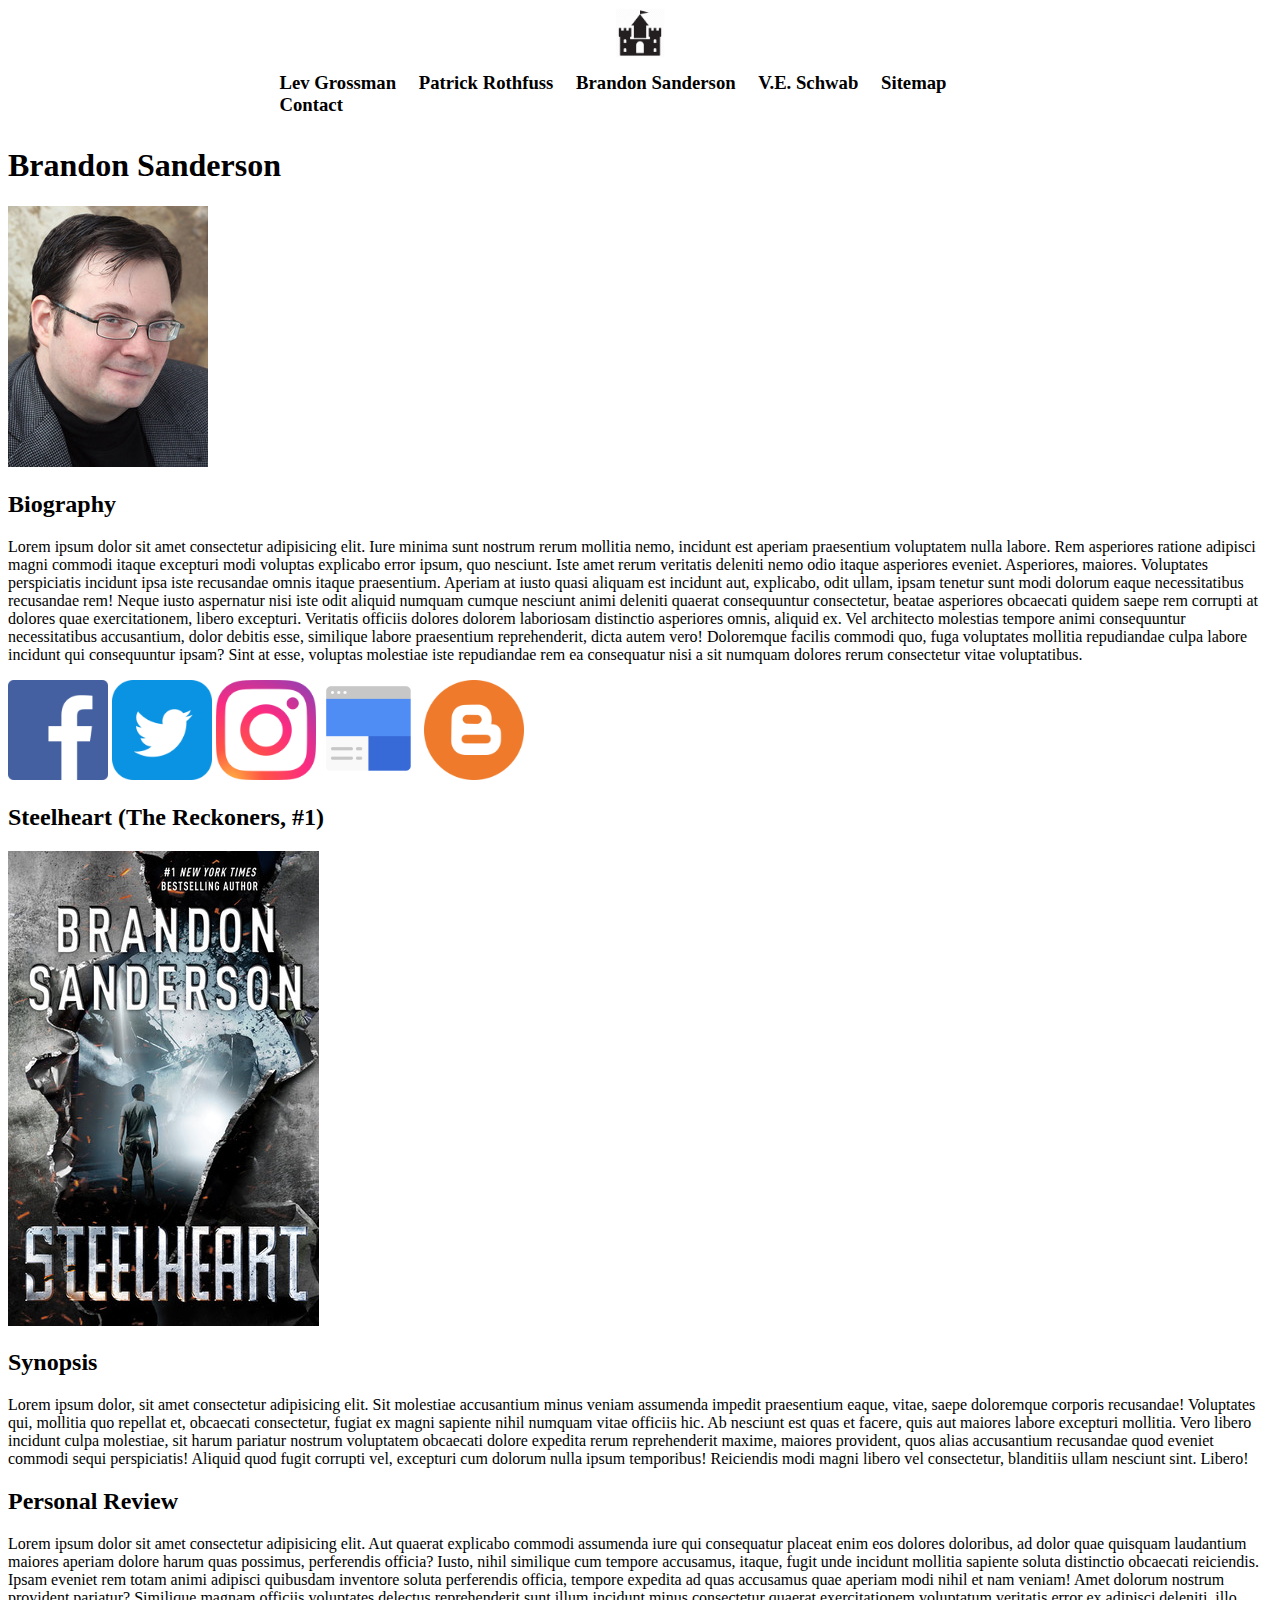
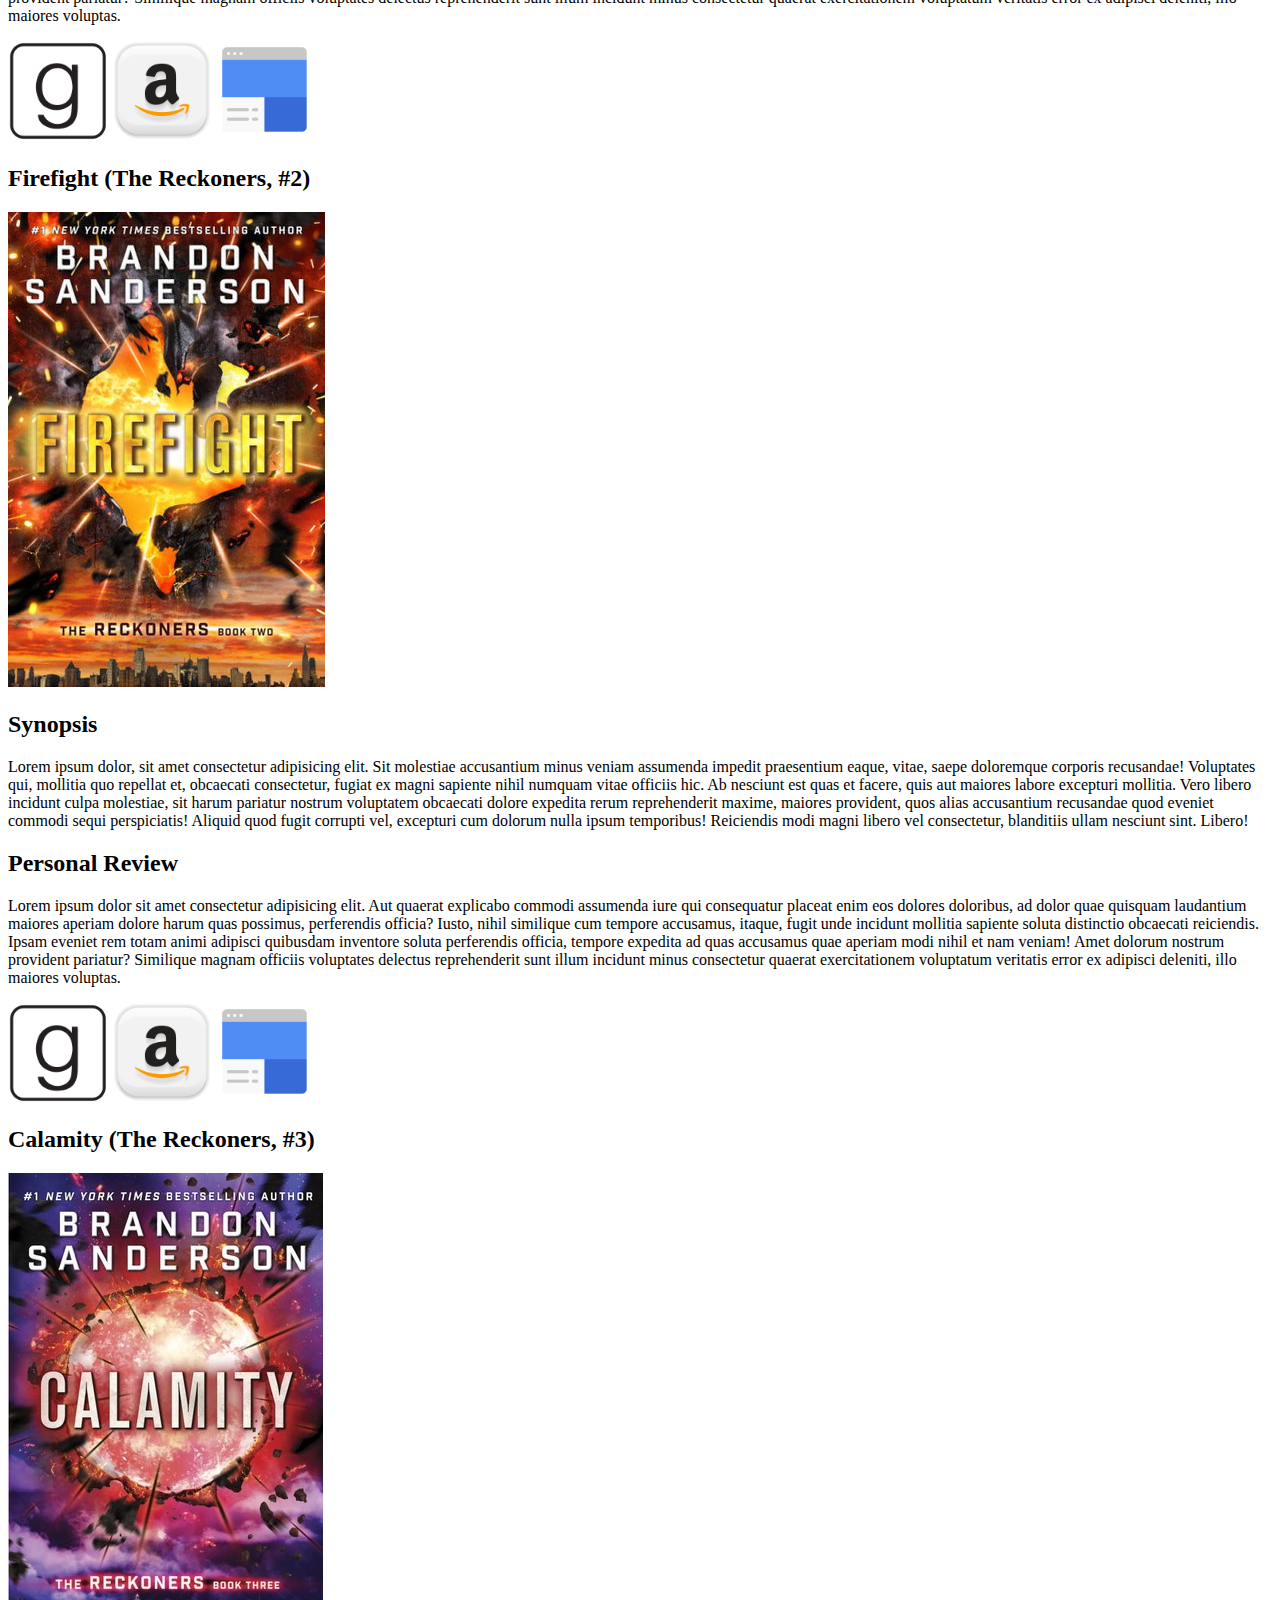
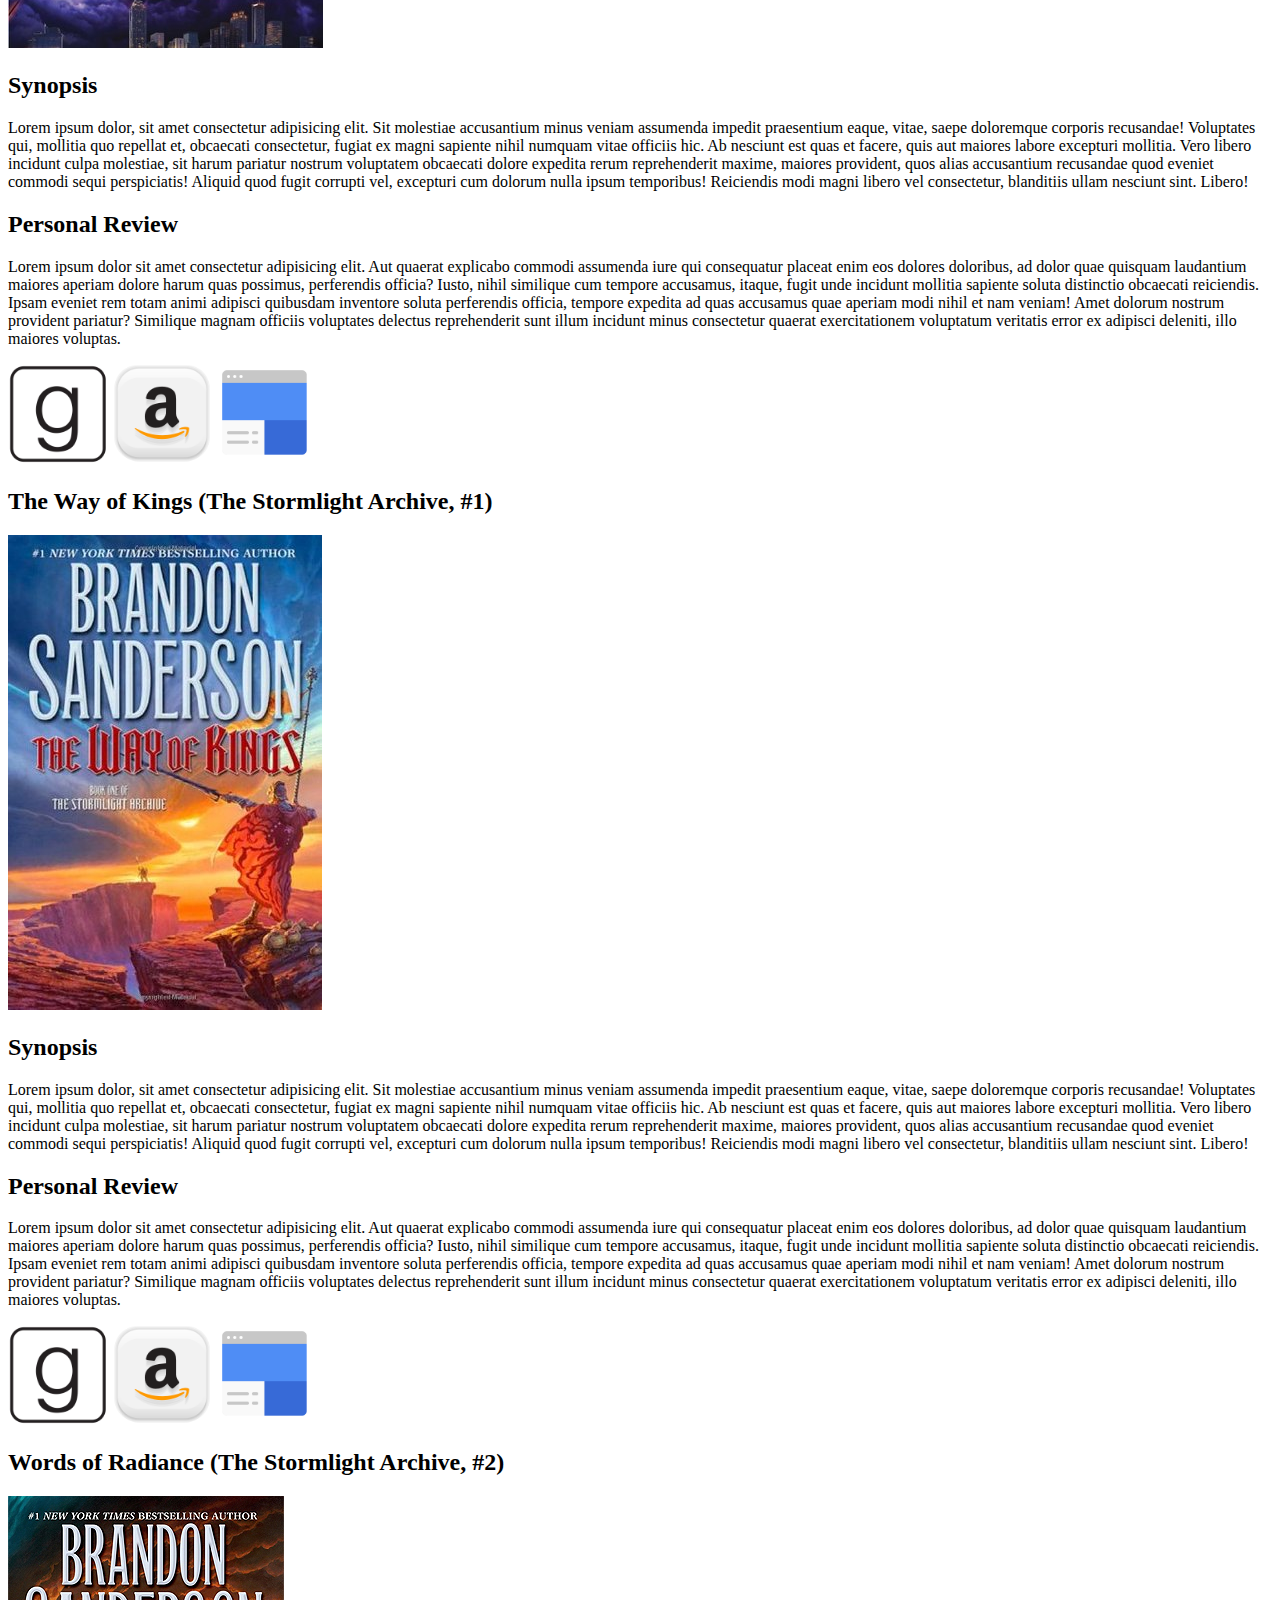
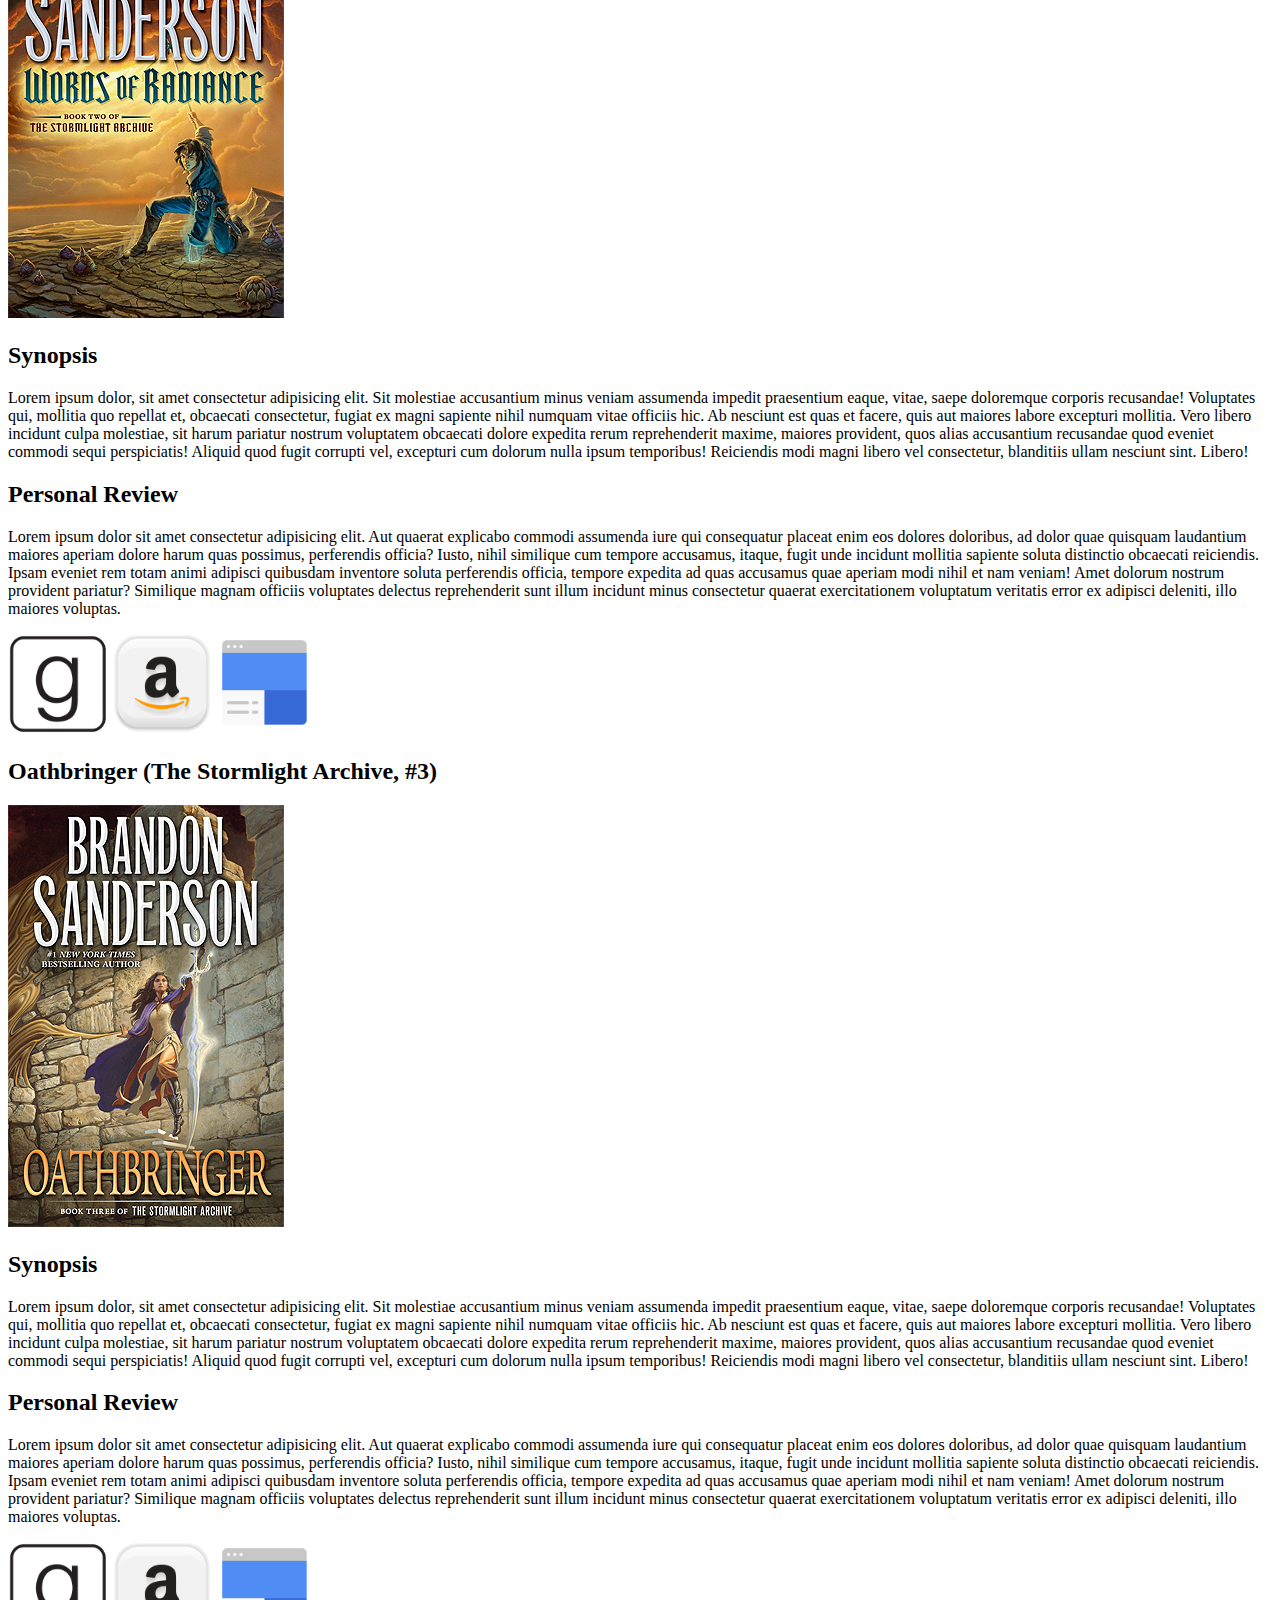
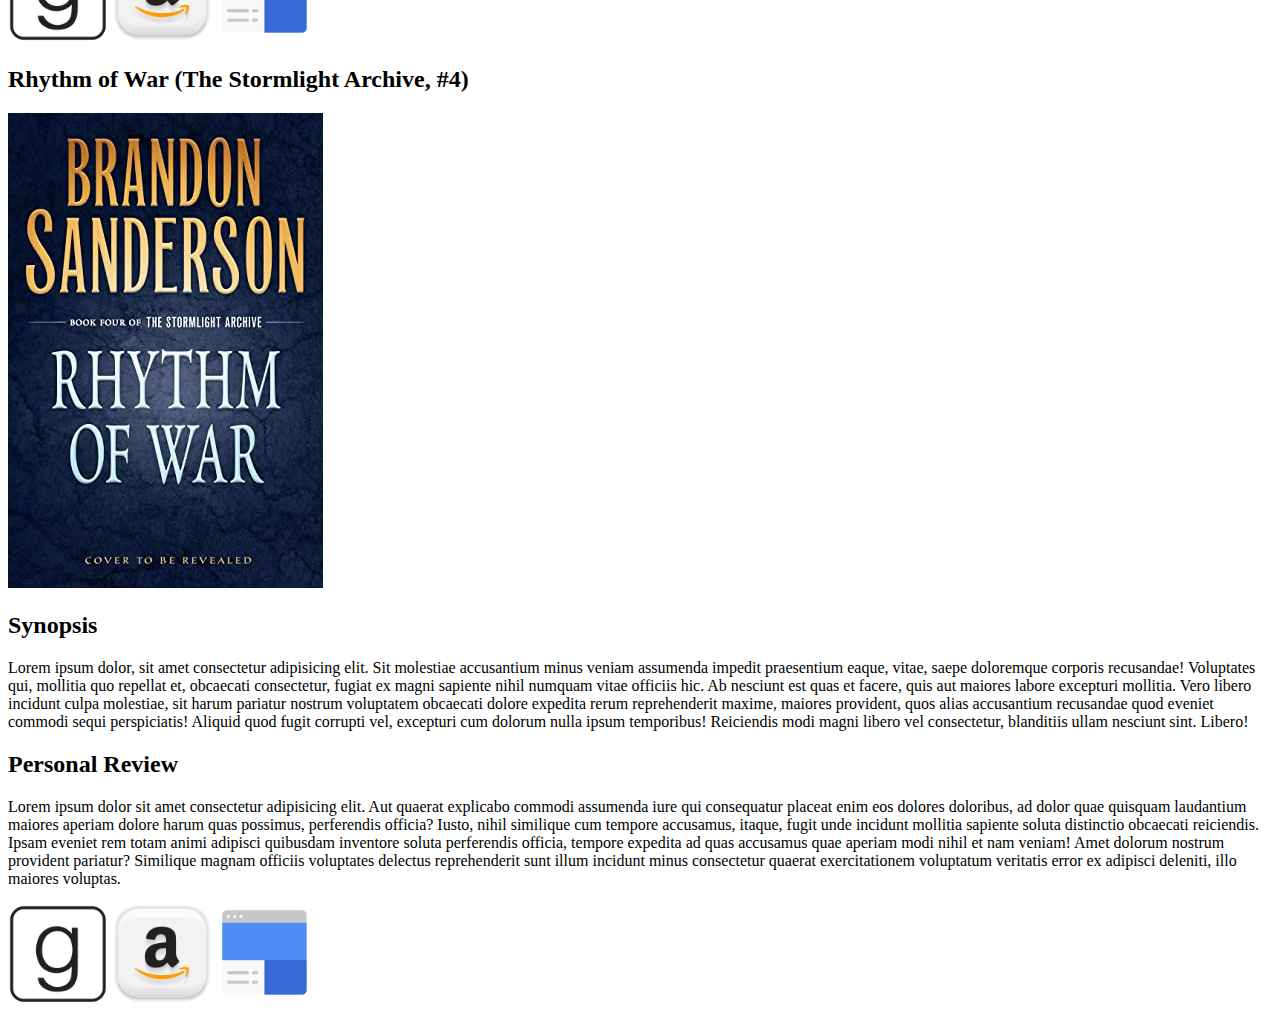
==== brandonsanderson.html @ 93a7020d "quick little fixes" ====
<!DOCTYPE html>
<html lang="en">
  <head>
    <meta charset="UTF-8" />
    <meta name="viewport" content="width=device-width, initial-scale=1.0" />
    <title>Brandon Sanderson</title>
    <style>
      .external-link-icon img{
        height:100px;
      }
      .center {
        margin-left: auto;
        margin-right: auto;
        width: 60%;
        padding: 10px;
      }
      .center h3{
        display: inline;
        margin-inline-start: 1em;
      }
      .italic{
          text-align: center;
      }
      .italic img{
          height: 50px;
      }
      a{
        color:black;
        text-decoration: none;
      }
    </style>
  </head>
  <body>
    <div class="italic">
        <a href="index.html"><img src="images/castle.png" alt="castle icon" title="Home"></a>
      </div>
    <div class="center">
        <a href="levgrossman.html"><h3>Lev Grossman</h3></a>
        <a href="patrickrothfuss.html"><h3>Patrick Rothfuss</h3></a>
        <a href="brandonsanderson.html"><h3>Brandon Sanderson</h3></a>
        <a href="veschwab.html"><h3>V.E. Schwab</h3></a>
        <a href="sitemap.html"><h3>Sitemap</h3></a>
        <a href="contact.html"><h3>Contact</h3></a>
      </div>
<a id="sanderson"></a>
    <h1>Brandon Sanderson</h1>
    <img src="images/brandon-sanderson-homepage.jpg" alt="Image of Brandon Sanderson" />

    <h2>Biography</h2>
    <p>
      Lorem ipsum dolor sit amet consectetur adipisicing elit. Iure minima sunt
      nostrum rerum mollitia nemo, incidunt est aperiam praesentium voluptatem
      nulla labore. Rem asperiores ratione adipisci magni commodi itaque
      excepturi modi voluptas explicabo error ipsum, quo nesciunt. Iste amet
      rerum veritatis deleniti nemo odio itaque asperiores eveniet. Asperiores,
      maiores. Voluptates perspiciatis incidunt ipsa iste recusandae omnis
      itaque praesentium. Aperiam at iusto quasi aliquam est incidunt aut,
      explicabo, odit ullam, ipsam tenetur sunt modi dolorum eaque
      necessitatibus recusandae rem! Neque iusto aspernatur nisi iste odit
      aliquid numquam cumque nesciunt animi deleniti quaerat consequuntur
      consectetur, beatae asperiores obcaecati quidem saepe rem corrupti at
      dolores quae exercitationem, libero excepturi. Veritatis officiis dolores
      dolorem laboriosam distinctio asperiores omnis, aliquid ex. Vel architecto
      molestias tempore animi consequuntur necessitatibus accusantium, dolor
      debitis esse, similique labore praesentium reprehenderit, dicta autem
      vero! Doloremque facilis commodi quo, fuga voluptates mollitia repudiandae
      culpa labore incidunt qui consequuntur ipsam? Sint at esse, voluptas
      molestiae iste repudiandae rem ea consequatur nisi a sit numquam dolores
      rerum consectetur vitae voluptatibus.
    </p>
    <div class="external-link-icon">
      <a href="https://www.facebook.com/BrandSanderson" target="_blank"
      ><img
      src="images/facebook.png" 
      alt="Facebook Icon" 
    /></a>
    <a href="https://twitter.com/BrandSanderson?ref_src=twsrc%5Egoogle%7Ctwcamp%5Eserp%7Ctwgr%5Eauthor"target="_blank"
      ><img
      src="images/twitter3.png" 
      alt="Twitter Icon" 
    /></a>
    <a href="https://www.instagram.com/brandsanderson/?hl=en" target="_blank"
      ><img
      src="images/instagram.png" 
      alt="instagram icon" 
      >
      <a href="https://www.brandonsanderson.com/" target="_blank"
      ><img
      src="images/authors-website.png" 
      alt="authors website icon" 
  >
  <a href="https://www.brandonsanderson.com/state-of-the-sanderson-2019/" target="_blank"
      ><img
      src="images/blog1.png" 
      alt="blog icon" 
      ></a>
    </div>
<a id="steelheart"></a>
    <h2>Steelheart (The Reckoners, #1)</h2>
    <img src="images/steelheart.jpg" alt="Book Cover of Steelheart" />

    <h2>Synopsis</h2>
    <p>
      Lorem ipsum dolor, sit amet consectetur adipisicing elit. Sit molestiae
      accusantium minus veniam assumenda impedit praesentium eaque, vitae, saepe
      doloremque corporis recusandae! Voluptates qui, mollitia quo repellat et,
      obcaecati consectetur, fugiat ex magni sapiente nihil numquam vitae
      officiis hic. Ab nesciunt est quas et facere, quis aut maiores labore
      excepturi mollitia. Vero libero incidunt culpa molestiae, sit harum
      pariatur nostrum voluptatem obcaecati dolore expedita rerum reprehenderit
      maxime, maiores provident, quos alias accusantium recusandae quod eveniet
      commodi sequi perspiciatis! Aliquid quod fugit corrupti vel, excepturi cum
      dolorum nulla ipsum temporibus! Reiciendis modi magni libero vel
      consectetur, blanditiis ullam nesciunt sint. Libero!
    </p>

    <h2>Personal Review</h2>
    <p>
      Lorem ipsum dolor sit amet consectetur adipisicing elit. Aut quaerat
      explicabo commodi assumenda iure qui consequatur placeat enim eos dolores
      doloribus, ad dolor quae quisquam laudantium maiores aperiam dolore harum
      quas possimus, perferendis officia? Iusto, nihil similique cum tempore
      accusamus, itaque, fugit unde incidunt mollitia sapiente soluta distinctio
      obcaecati reiciendis. Ipsam eveniet rem totam animi adipisci quibusdam
      inventore soluta perferendis officia, tempore expedita ad quas accusamus
      quae aperiam modi nihil et nam veniam! Amet dolorum nostrum provident
      pariatur? Similique magnam officiis voluptates delectus reprehenderit sunt
      illum incidunt minus consectetur quaerat exercitationem voluptatum
      veritatis error ex adipisci deleniti, illo maiores voluptas.
    </p>
<div class="external-link-icon">
  <a href="https://www.goodreads.com/book/show/17182126-steelheart" target="_blank"
  ><img
  src="images/good-reads.png" 
  alt="Goodreads Icon" 
/></a>
<a href="https://www.amazon.com/gp/product/0385743564/ref=x_gr_w_bb_sout?ie=UTF8&tag=x_gr_w_bb_sout-20&linkCode=as2&camp=1789&creative=9325&creativeASIN=0385743564&SubscriptionId=1MGPYB6YW3HWK55XCGG2"target="_blank"
  ><img
  src="images/amazon3.png" 
  alt="amazon icon" 
/></a>
<a href="https://www.brandonsanderson.com/the-reckoners-series/#steelheart" target="_blank"
  ><img
  src="images/authors-website.png" 
  alt="authors website icon" 
  ></a>
</div>
<a id="firefight"></a>
<h2>Firefight (The Reckoners, #2)</h2>
<img src="images/firefight.jpg" alt="Firefight bookcover">
<h2>Synopsis</h2>
    <p>
      Lorem ipsum dolor, sit amet consectetur adipisicing elit. Sit molestiae
      accusantium minus veniam assumenda impedit praesentium eaque, vitae, saepe
      doloremque corporis recusandae! Voluptates qui, mollitia quo repellat et,
      obcaecati consectetur, fugiat ex magni sapiente nihil numquam vitae
      officiis hic. Ab nesciunt est quas et facere, quis aut maiores labore
      excepturi mollitia. Vero libero incidunt culpa molestiae, sit harum
      pariatur nostrum voluptatem obcaecati dolore expedita rerum reprehenderit
      maxime, maiores provident, quos alias accusantium recusandae quod eveniet
      commodi sequi perspiciatis! Aliquid quod fugit corrupti vel, excepturi cum
      dolorum nulla ipsum temporibus! Reiciendis modi magni libero vel
      consectetur, blanditiis ullam nesciunt sint. Libero!
    </p>

    <h2>Personal Review</h2>
    <p>
      Lorem ipsum dolor sit amet consectetur adipisicing elit. Aut quaerat
      explicabo commodi assumenda iure qui consequatur placeat enim eos dolores
      doloribus, ad dolor quae quisquam laudantium maiores aperiam dolore harum
      quas possimus, perferendis officia? Iusto, nihil similique cum tempore
      accusamus, itaque, fugit unde incidunt mollitia sapiente soluta distinctio
      obcaecati reiciendis. Ipsam eveniet rem totam animi adipisci quibusdam
      inventore soluta perferendis officia, tempore expedita ad quas accusamus
      quae aperiam modi nihil et nam veniam! Amet dolorum nostrum provident
      pariatur? Similique magnam officiis voluptates delectus reprehenderit sunt
      illum incidunt minus consectetur quaerat exercitationem voluptatum
      veritatis error ex adipisci deleniti, illo maiores voluptas.
    </p>
    <div class="external-link-icon">
      <a href="https://www.goodreads.com/book/show/15704459-firefight" target="_blank"
      ><img
      src="images/good-reads.png" 
      alt="Goodreads Icon" 
    /></a>
    <a href="https://www.amazon.com/dp/B00O3FCR5Y/ref=dp-kindle-redirect?_encoding=UTF8&btkr=1"target="_blank"
      ><img
      src="images/amazon3.png" 
      alt="amazon icon" 
    /></a>
    <a href="https://www.brandonsanderson.com/the-reckoners-series/#firefight" target="_blank"
      ><img
      src="images/authors-website.png" 
      alt="authors website icon" 
      ></a>
    </div>
    <a id="calamity"></a>
    <h2>Calamity (The Reckoners, #3)</h2>
<img src="images/calamity.jpg" alt="calamity bookcover">
<h2>Synopsis</h2>
    <p>
      Lorem ipsum dolor, sit amet consectetur adipisicing elit. Sit molestiae
      accusantium minus veniam assumenda impedit praesentium eaque, vitae, saepe
      doloremque corporis recusandae! Voluptates qui, mollitia quo repellat et,
      obcaecati consectetur, fugiat ex magni sapiente nihil numquam vitae
      officiis hic. Ab nesciunt est quas et facere, quis aut maiores labore
      excepturi mollitia. Vero libero incidunt culpa molestiae, sit harum
      pariatur nostrum voluptatem obcaecati dolore expedita rerum reprehenderit
      maxime, maiores provident, quos alias accusantium recusandae quod eveniet
      commodi sequi perspiciatis! Aliquid quod fugit corrupti vel, excepturi cum
      dolorum nulla ipsum temporibus! Reiciendis modi magni libero vel
      consectetur, blanditiis ullam nesciunt sint. Libero!
    </p>

    <h2>Personal Review</h2>
    <p>
      Lorem ipsum dolor sit amet consectetur adipisicing elit. Aut quaerat
      explicabo commodi assumenda iure qui consequatur placeat enim eos dolores
      doloribus, ad dolor quae quisquam laudantium maiores aperiam dolore harum
      quas possimus, perferendis officia? Iusto, nihil similique cum tempore
      accusamus, itaque, fugit unde incidunt mollitia sapiente soluta distinctio
      obcaecati reiciendis. Ipsam eveniet rem totam animi adipisci quibusdam
      inventore soluta perferendis officia, tempore expedita ad quas accusamus
      quae aperiam modi nihil et nam veniam! Amet dolorum nostrum provident
      pariatur? Similique magnam officiis voluptates delectus reprehenderit sunt
      illum incidunt minus consectetur quaerat exercitationem voluptatum
      veritatis error ex adipisci deleniti, illo maiores voluptas.
    </p>
    <div class="external-link-icon">
      <a href="https://www.goodreads.com/book/show/15704486-calamity" target="_blank"
      ><img
      src="images/good-reads.png" 
      alt="Goodreads Icon" 
    /></a>
    <a href="https://www.amazon.com/gp/product/0385743602/ref=x_gr_w_bb_glide_sout?ie=UTF8&tag=x_gr_w_bb_glide_sout-20&linkCode=as2&camp=1789&creative=9325&creativeASIN=0385743602&SubscriptionId=1MGPYB6YW3HWK55XCGG2"target="_blank"
      ><img
      src="images/amazon3.png" 
      alt="amazon icon" 
    /></a>
    <a href="https://www.brandonsanderson.com/the-reckoners-series/#calamity" target="_blank"
      ><img
      src="images/authors-website.png" 
      alt="authors website icon" 
      ></a>
    </div>
    <a id="wayofkings"></a>
    <h2>The Way of Kings (The Stormlight Archive, #1)</h2>
    <img src="images/way-of-kings.jpg" alt="Way of Kings Bookcover">
    <h2>Synopsis</h2>
        <p>
          Lorem ipsum dolor, sit amet consectetur adipisicing elit. Sit molestiae
          accusantium minus veniam assumenda impedit praesentium eaque, vitae, saepe
          doloremque corporis recusandae! Voluptates qui, mollitia quo repellat et,
          obcaecati consectetur, fugiat ex magni sapiente nihil numquam vitae
          officiis hic. Ab nesciunt est quas et facere, quis aut maiores labore
          excepturi mollitia. Vero libero incidunt culpa molestiae, sit harum
          pariatur nostrum voluptatem obcaecati dolore expedita rerum reprehenderit
          maxime, maiores provident, quos alias accusantium recusandae quod eveniet
          commodi sequi perspiciatis! Aliquid quod fugit corrupti vel, excepturi cum
          dolorum nulla ipsum temporibus! Reiciendis modi magni libero vel
          consectetur, blanditiis ullam nesciunt sint. Libero!
        </p>
    
        <h2>Personal Review</h2>
        <p>
          Lorem ipsum dolor sit amet consectetur adipisicing elit. Aut quaerat
          explicabo commodi assumenda iure qui consequatur placeat enim eos dolores
          doloribus, ad dolor quae quisquam laudantium maiores aperiam dolore harum
          quas possimus, perferendis officia? Iusto, nihil similique cum tempore
          accusamus, itaque, fugit unde incidunt mollitia sapiente soluta distinctio
          obcaecati reiciendis. Ipsam eveniet rem totam animi adipisci quibusdam
          inventore soluta perferendis officia, tempore expedita ad quas accusamus
          quae aperiam modi nihil et nam veniam! Amet dolorum nostrum provident
          pariatur? Similique magnam officiis voluptates delectus reprehenderit sunt
          illum incidunt minus consectetur quaerat exercitationem voluptatum
          veritatis error ex adipisci deleniti, illo maiores voluptas.
        </p>
        <div class="external-link-icon">
          <a href="https://www.goodreads.com/book/show/7235533-the-way-of-kings" target="_blank"
          ><img
          src="images/good-reads.png" 
          alt="Goodreads Icon" 
        /></a>
        <a href="https://www.amazon.com/gp/product/0765326353/ref=x_gr_w_bb_glide_sout?ie=UTF8&tag=x_gr_w_bb_glide_sout-20&linkCode=as2&camp=1789&creative=9325&creativeASIN=0765326353&SubscriptionId=1MGPYB6YW3HWK55XCGG2"target="_blank"
          ><img
          src="images/amazon3.png" 
          alt="amazon icon" 
        /></a>
        <a href="https://www.brandonsanderson.com/the-stormlight-archive-series/#THEWAYOFKINGS" target="_blank"
          ><img
          src="images/authors-website.png" 
          alt="authors website icon" 
          ></a>
        </div>
        <a id="wordsofradiance"></a>
        <h2>Words of Radiance (The Stormlight Archive, #2)</h2>
        <img src="images/words-of-radiance.jpg" alt="Words of Radiance Bookcover">
        <h2>Synopsis</h2>
            <p>
              Lorem ipsum dolor, sit amet consectetur adipisicing elit. Sit molestiae
              accusantium minus veniam assumenda impedit praesentium eaque, vitae, saepe
              doloremque corporis recusandae! Voluptates qui, mollitia quo repellat et,
              obcaecati consectetur, fugiat ex magni sapiente nihil numquam vitae
              officiis hic. Ab nesciunt est quas et facere, quis aut maiores labore
              excepturi mollitia. Vero libero incidunt culpa molestiae, sit harum
              pariatur nostrum voluptatem obcaecati dolore expedita rerum reprehenderit
              maxime, maiores provident, quos alias accusantium recusandae quod eveniet
              commodi sequi perspiciatis! Aliquid quod fugit corrupti vel, excepturi cum
              dolorum nulla ipsum temporibus! Reiciendis modi magni libero vel
              consectetur, blanditiis ullam nesciunt sint. Libero!
            </p>
        
            <h2>Personal Review</h2>
            <p>
              Lorem ipsum dolor sit amet consectetur adipisicing elit. Aut quaerat
              explicabo commodi assumenda iure qui consequatur placeat enim eos dolores
              doloribus, ad dolor quae quisquam laudantium maiores aperiam dolore harum
              quas possimus, perferendis officia? Iusto, nihil similique cum tempore
              accusamus, itaque, fugit unde incidunt mollitia sapiente soluta distinctio
              obcaecati reiciendis. Ipsam eveniet rem totam animi adipisci quibusdam
              inventore soluta perferendis officia, tempore expedita ad quas accusamus
              quae aperiam modi nihil et nam veniam! Amet dolorum nostrum provident
              pariatur? Similique magnam officiis voluptates delectus reprehenderit sunt
              illum incidunt minus consectetur quaerat exercitationem voluptatum
              veritatis error ex adipisci deleniti, illo maiores voluptas.
            </p>
            <div class="external-link-icon">
              <a href="https://www.goodreads.com/book/show/17332218-words-of-radiance" target="_blank"
              ><img
              src="images/good-reads.png" 
              alt="Goodreads Icon" 
            /></a>
            <a href="https://www.amazon.com/gp/product/0765326361/ref=x_gr_e_nl_newreleases_sout?ie=UTF8&tag=x_gr_e_nl_newreleases_sout-20&linkCode=as2&camp=1789&creative=9325&creativeASIN=0765326361&SubscriptionId=1MGPYB6YW3HWK55XCGG2"target="_blank"
              ><img
              src="images/amazon3.png" 
              alt="amazon icon" 
            /></a>
            <a href="https://www.brandonsanderson.com/the-stormlight-archive-series/#WORDSOFRADIANCE" target="_blank"
              ><img
              src="images/authors-website.png" 
              alt="authors website icon" 
              ></a>
            </div>
            <a id="oathbringer"></a>
            <h2>Oathbringer (The Stormlight Archive, #3)</h2>
        <img src="images/oathbringer.jpg" alt="Oathbringer Bookcover">
        <h2>Synopsis</h2>
            <p>
              Lorem ipsum dolor, sit amet consectetur adipisicing elit. Sit molestiae
              accusantium minus veniam assumenda impedit praesentium eaque, vitae, saepe
              doloremque corporis recusandae! Voluptates qui, mollitia quo repellat et,
              obcaecati consectetur, fugiat ex magni sapiente nihil numquam vitae
              officiis hic. Ab nesciunt est quas et facere, quis aut maiores labore
              excepturi mollitia. Vero libero incidunt culpa molestiae, sit harum
              pariatur nostrum voluptatem obcaecati dolore expedita rerum reprehenderit
              maxime, maiores provident, quos alias accusantium recusandae quod eveniet
              commodi sequi perspiciatis! Aliquid quod fugit corrupti vel, excepturi cum
              dolorum nulla ipsum temporibus! Reiciendis modi magni libero vel
              consectetur, blanditiis ullam nesciunt sint. Libero!
            </p>
        
            <h2>Personal Review</h2>
            <p>
              Lorem ipsum dolor sit amet consectetur adipisicing elit. Aut quaerat
              explicabo commodi assumenda iure qui consequatur placeat enim eos dolores
              doloribus, ad dolor quae quisquam laudantium maiores aperiam dolore harum
              quas possimus, perferendis officia? Iusto, nihil similique cum tempore
              accusamus, itaque, fugit unde incidunt mollitia sapiente soluta distinctio
              obcaecati reiciendis. Ipsam eveniet rem totam animi adipisci quibusdam
              inventore soluta perferendis officia, tempore expedita ad quas accusamus
              quae aperiam modi nihil et nam veniam! Amet dolorum nostrum provident
              pariatur? Similique magnam officiis voluptates delectus reprehenderit sunt
              illum incidunt minus consectetur quaerat exercitationem voluptatum
              veritatis error ex adipisci deleniti, illo maiores voluptas.
            </p>
            <div class="external-link-icon">
              <a href="https://www.goodreads.com/book/show/34002132-oathbringer" target="_blank"
              ><img
              src="images/good-reads.png" 
              alt="Goodreads Icon" 
            /></a>
            <a href="https://www.amazon.com/gp/product/076532637X/ref=x_gr_w_bb_sout?ie=UTF8&tag=x_gr_w_bb_sout-20&linkCode=as2&camp=1789&creative=9325&creativeASIN=076532637X&SubscriptionId=1MGPYB6YW3HWK55XCGG2"target="_blank"
              ><img
              src="images/amazon3.png" 
              alt="amazon icon" 
            /></a>
            <a href="https://www.brandonsanderson.com/the-stormlight-archive-series/#OATHBRINGER" target="_blank"
              ><img
              src="images/authors-website.png" 
              alt="authors website icon" 
              ></a>
            </div>
            <a id="rhythmofwar"></a>
            <h2>Rhythm of War (The Stormlight Archive, #4)</h2>
        <img src="images/rhythmofwar.jpg" alt="Rhythm of War Bookcover">
        <h2>Synopsis</h2>
            <p>
              Lorem ipsum dolor, sit amet consectetur adipisicing elit. Sit molestiae
              accusantium minus veniam assumenda impedit praesentium eaque, vitae, saepe
              doloremque corporis recusandae! Voluptates qui, mollitia quo repellat et,
              obcaecati consectetur, fugiat ex magni sapiente nihil numquam vitae
              officiis hic. Ab nesciunt est quas et facere, quis aut maiores labore
              excepturi mollitia. Vero libero incidunt culpa molestiae, sit harum
              pariatur nostrum voluptatem obcaecati dolore expedita rerum reprehenderit
              maxime, maiores provident, quos alias accusantium recusandae quod eveniet
              commodi sequi perspiciatis! Aliquid quod fugit corrupti vel, excepturi cum
              dolorum nulla ipsum temporibus! Reiciendis modi magni libero vel
              consectetur, blanditiis ullam nesciunt sint. Libero!
            </p>
        
            <h2>Personal Review</h2>
            <p>
              Lorem ipsum dolor sit amet consectetur adipisicing elit. Aut quaerat
              explicabo commodi assumenda iure qui consequatur placeat enim eos dolores
              doloribus, ad dolor quae quisquam laudantium maiores aperiam dolore harum
              quas possimus, perferendis officia? Iusto, nihil similique cum tempore
              accusamus, itaque, fugit unde incidunt mollitia sapiente soluta distinctio
              obcaecati reiciendis. Ipsam eveniet rem totam animi adipisci quibusdam
              inventore soluta perferendis officia, tempore expedita ad quas accusamus
              quae aperiam modi nihil et nam veniam! Amet dolorum nostrum provident
              pariatur? Similique magnam officiis voluptates delectus reprehenderit sunt
              illum incidunt minus consectetur quaerat exercitationem voluptatum
              veritatis error ex adipisci deleniti, illo maiores voluptas.
            </p>
            <div class="external-link-icon">
              <a href="https://www.goodreads.com/book/show/17250966-rhythm-of-war" target="_blank"
              ><img
              src="images/good-reads.png" 
              alt="Goodreads Icon" 
            /></a>
            <a href="https://www.amazon.com/gp/product/B0826NKZHR/ref=x_gr_w_bb_sout?ie=UTF8&tag=x_gr_w_bb_sout-20&linkCode=as2&camp=1789&creative=9325&creativeASIN=B0826NKZHR&SubscriptionId=1MGPYB6YW3HWK55XCGG2"target="_blank"
              ><img
              src="images/amazon3.png" 
              alt="amazon icon" 
            /></a>
            <a href="https://www.brandonsanderson.com/the-stormlight-archive-series/#rythmofwar" target="_blank"
              ><img
              src="images/authors-website.png" 
              alt="authors website icon" 
              ></a>
            </div>
  </body>
</html>
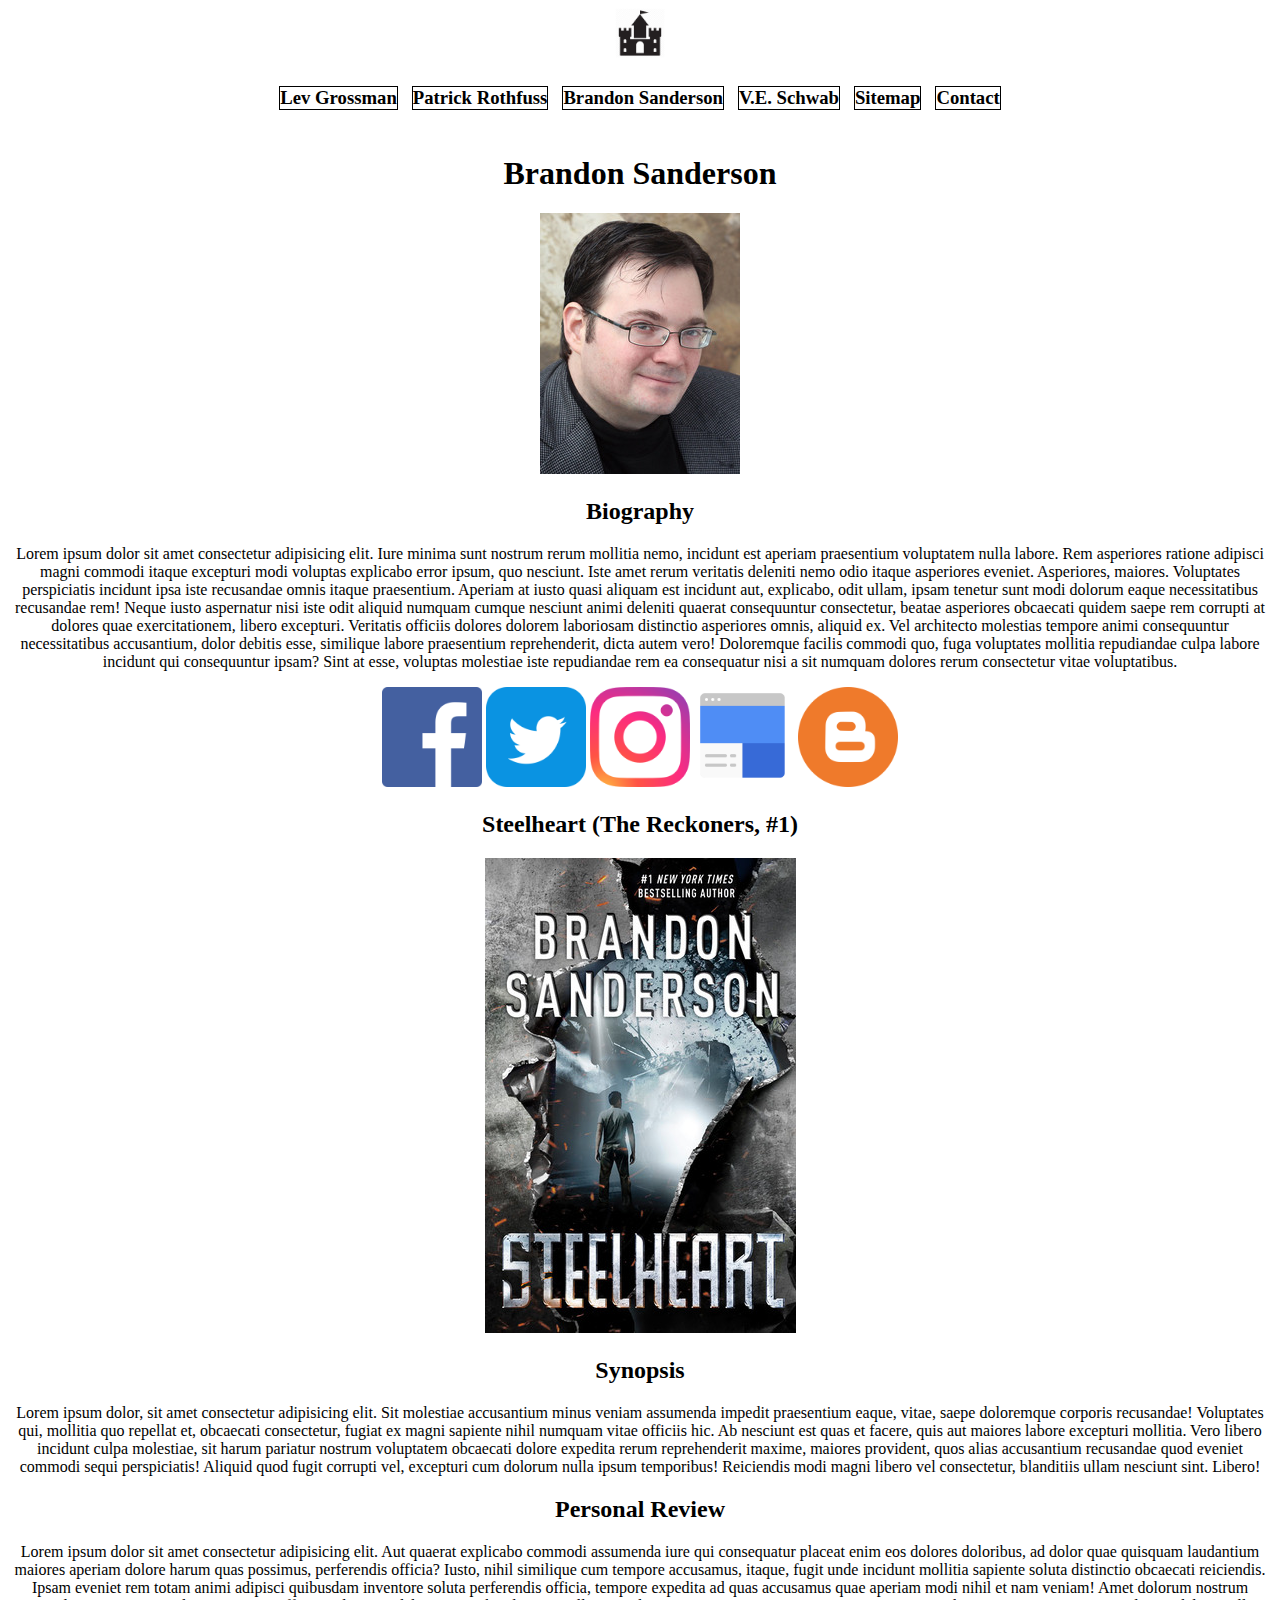
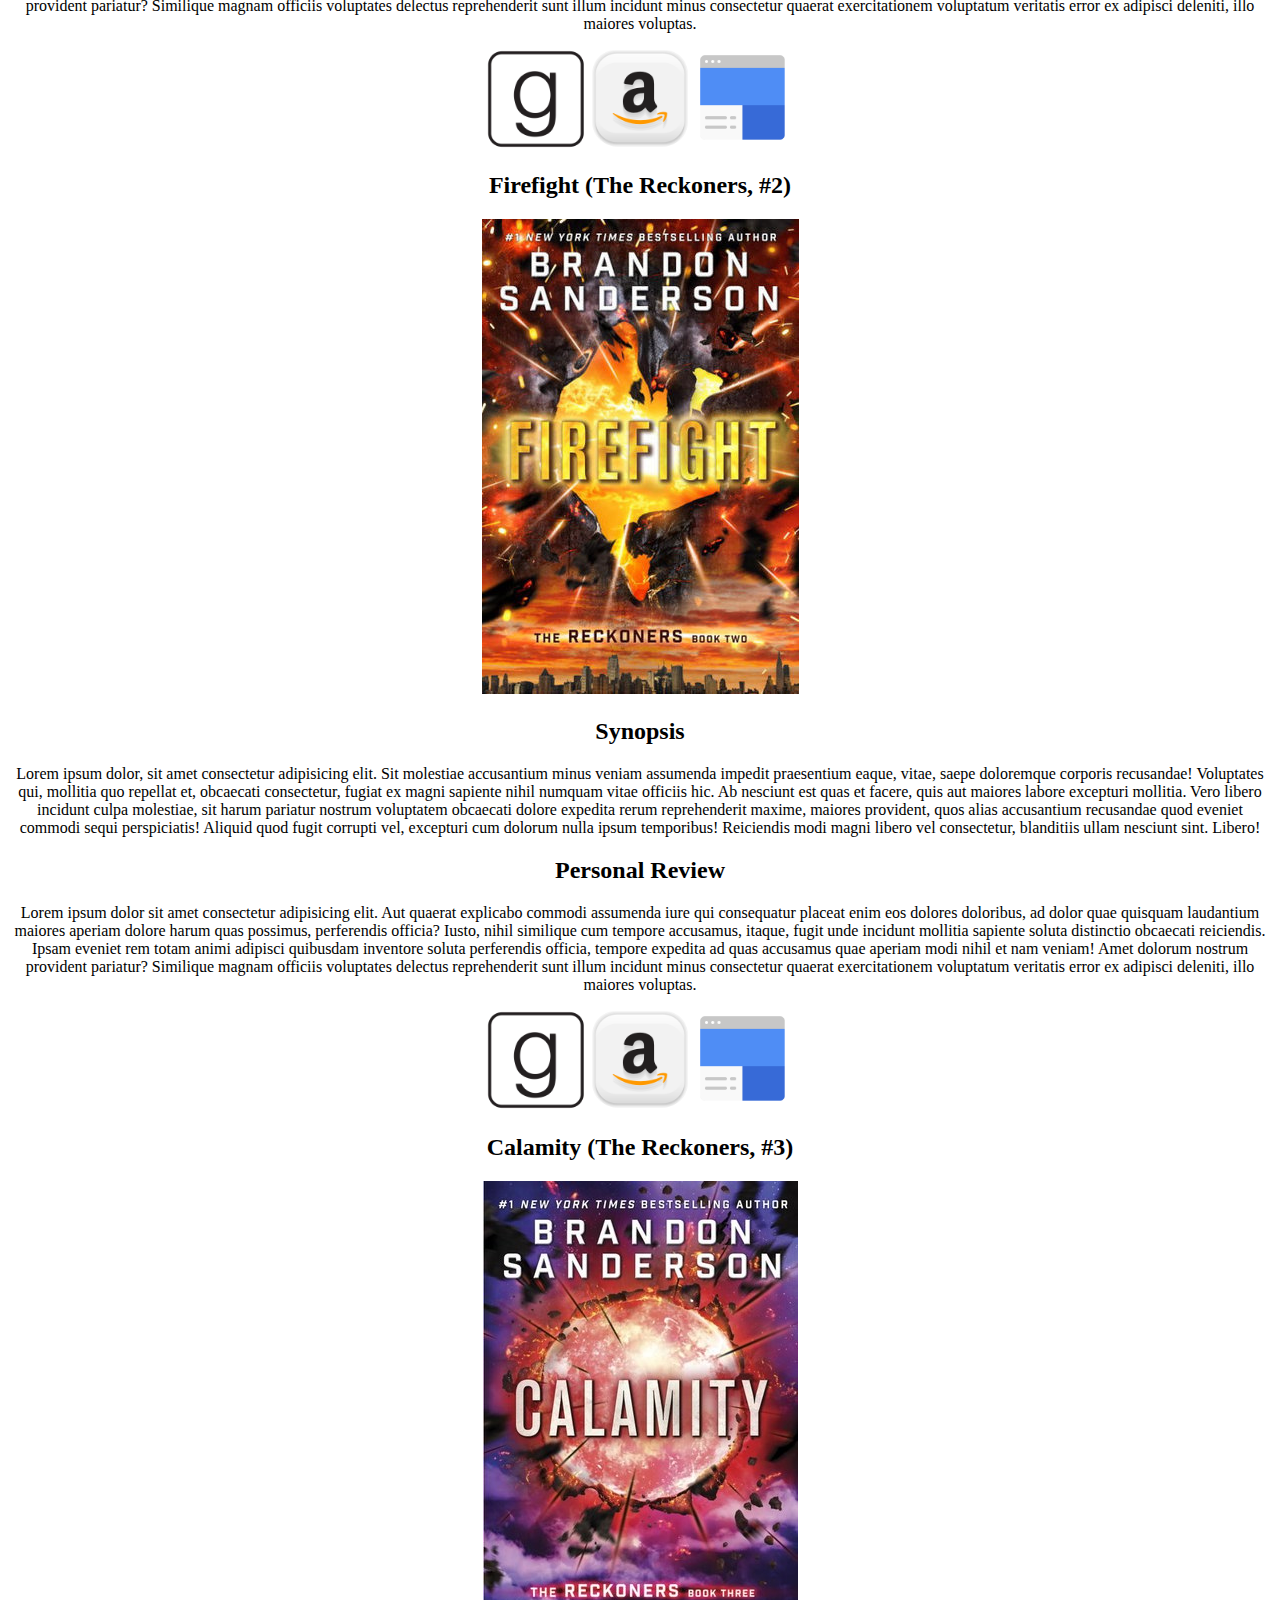
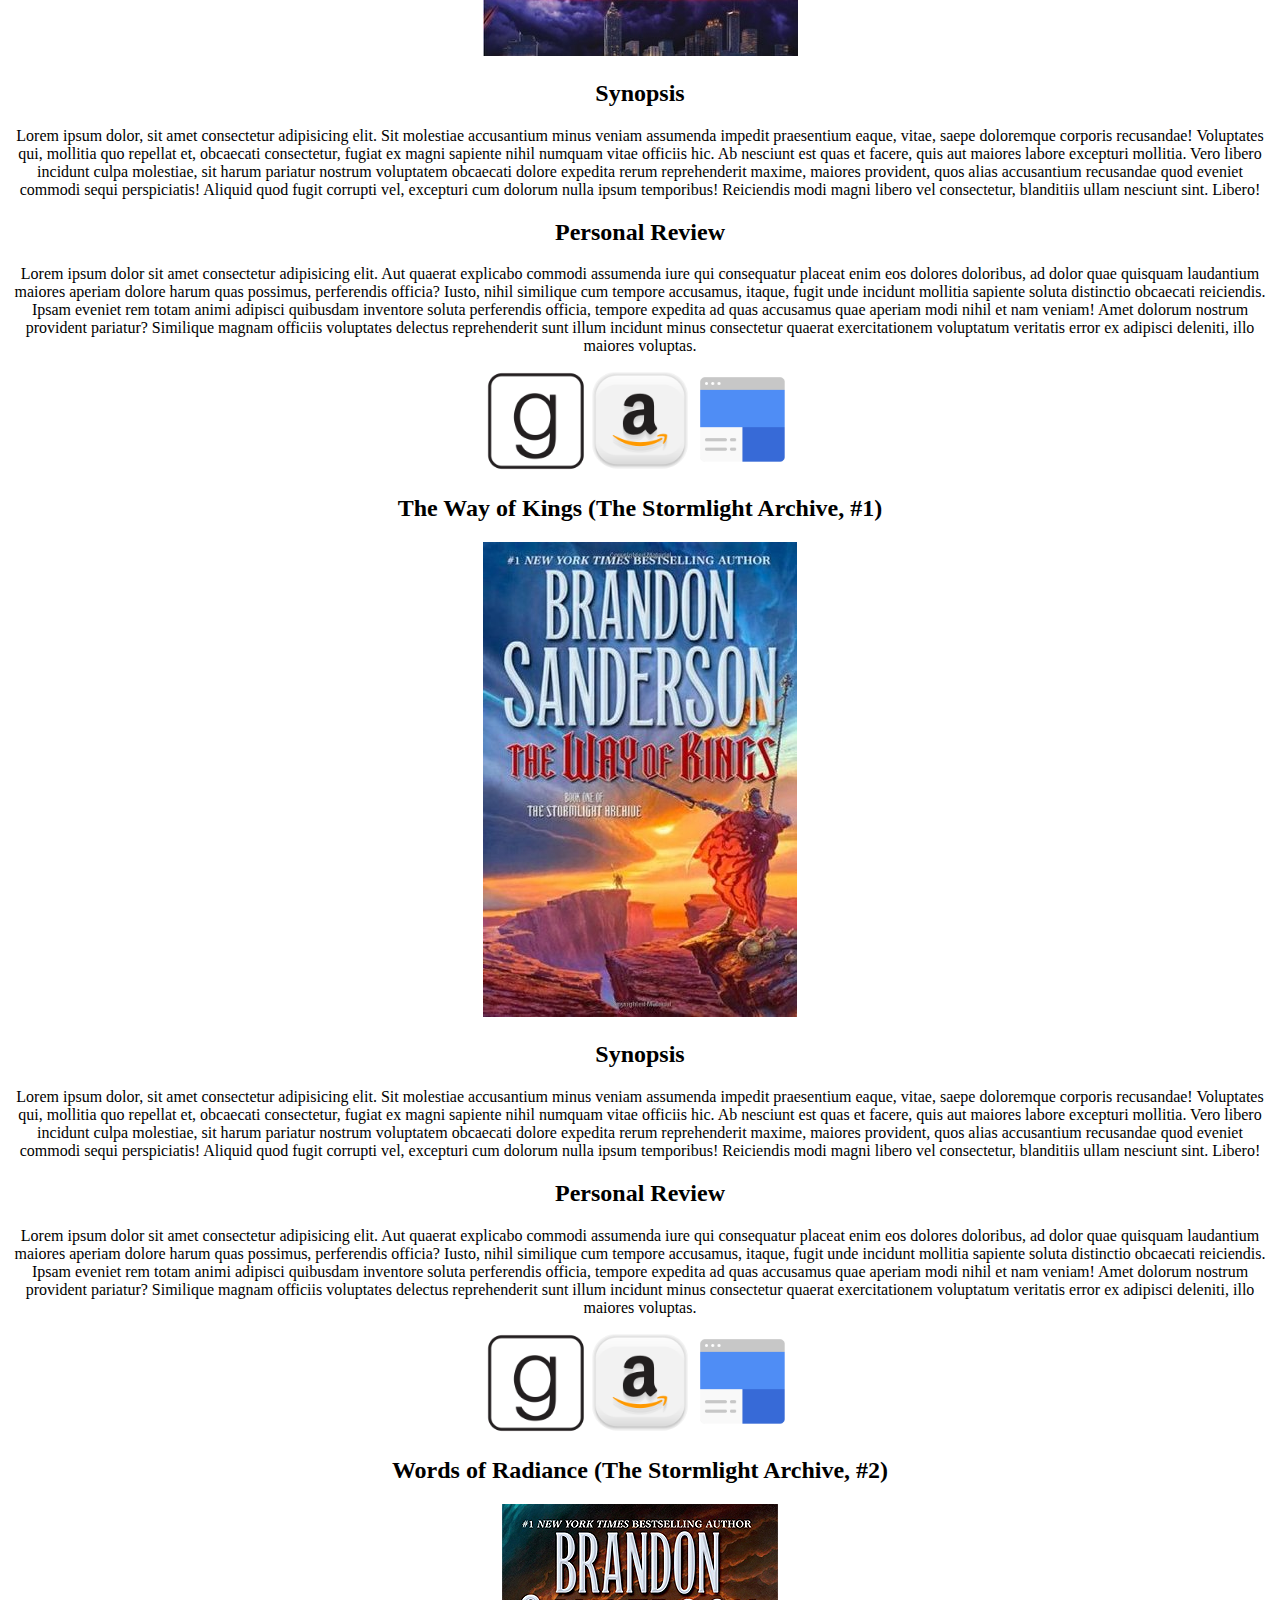
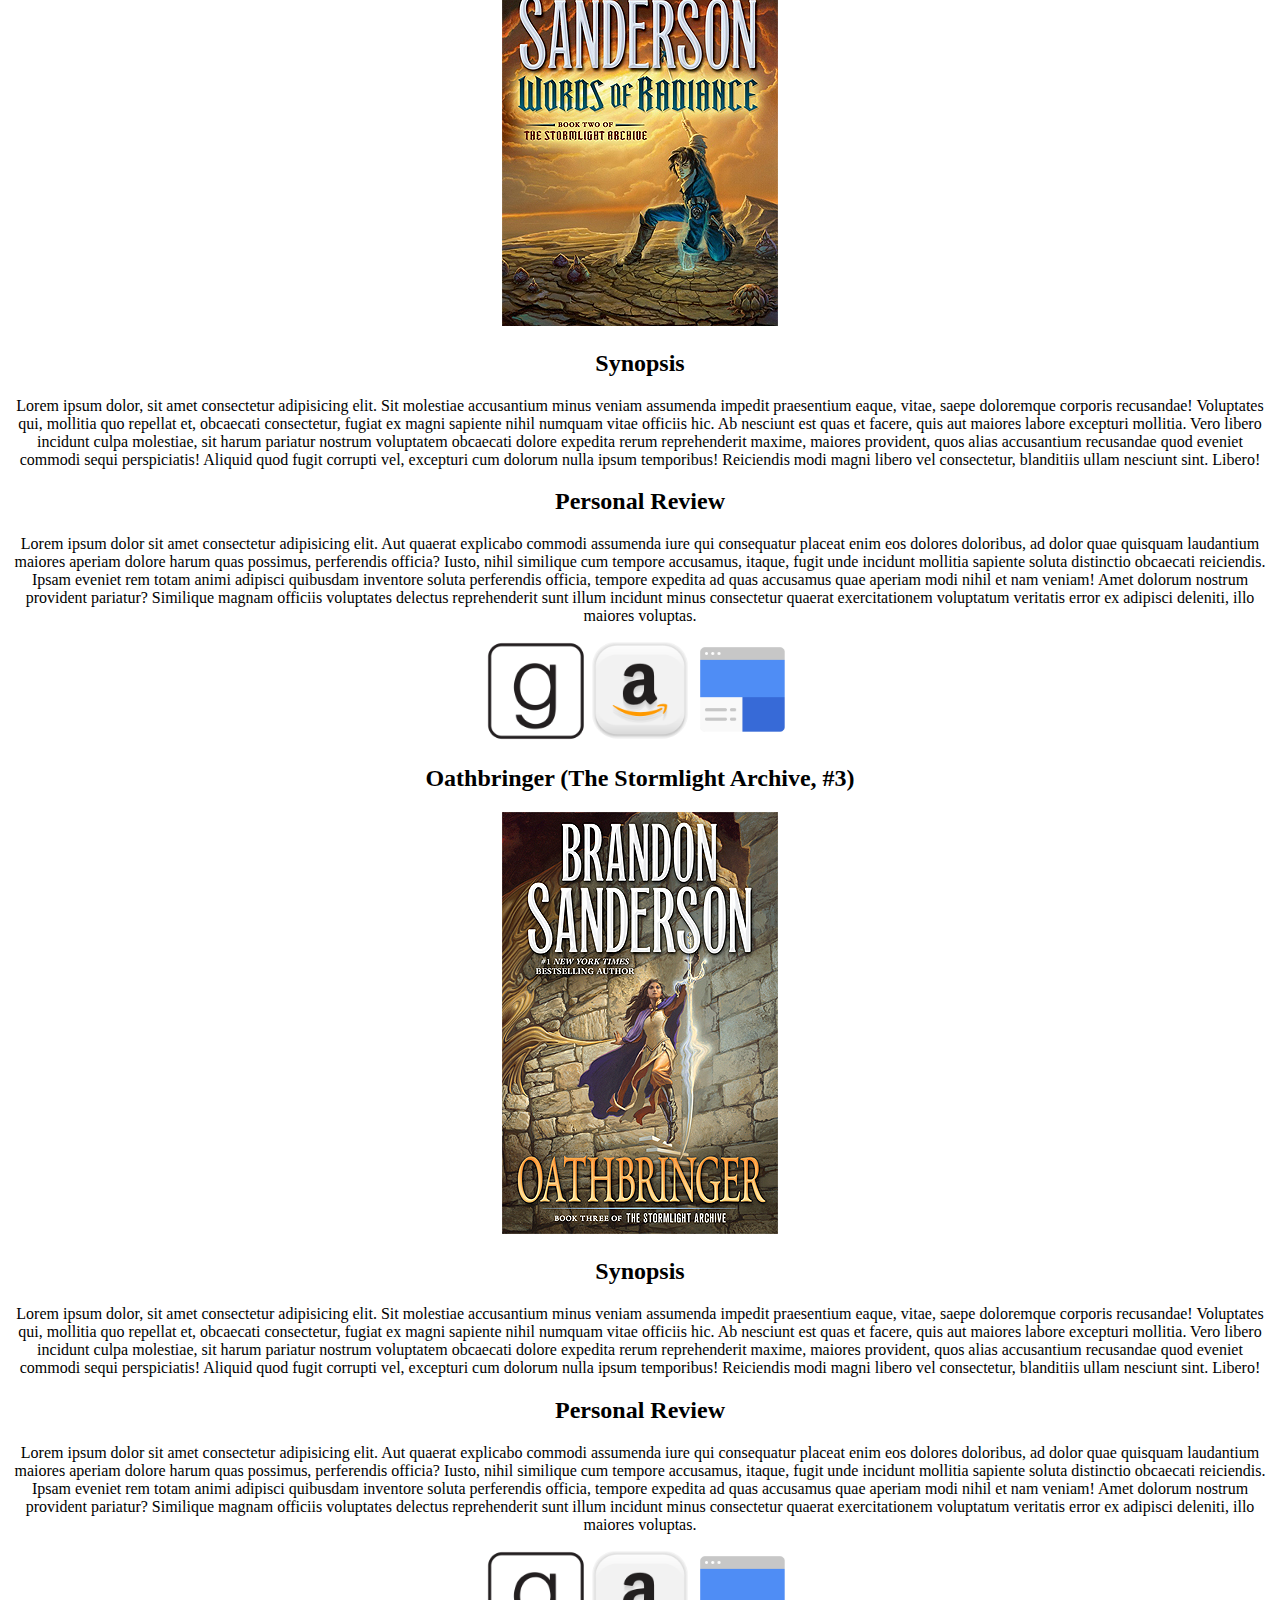
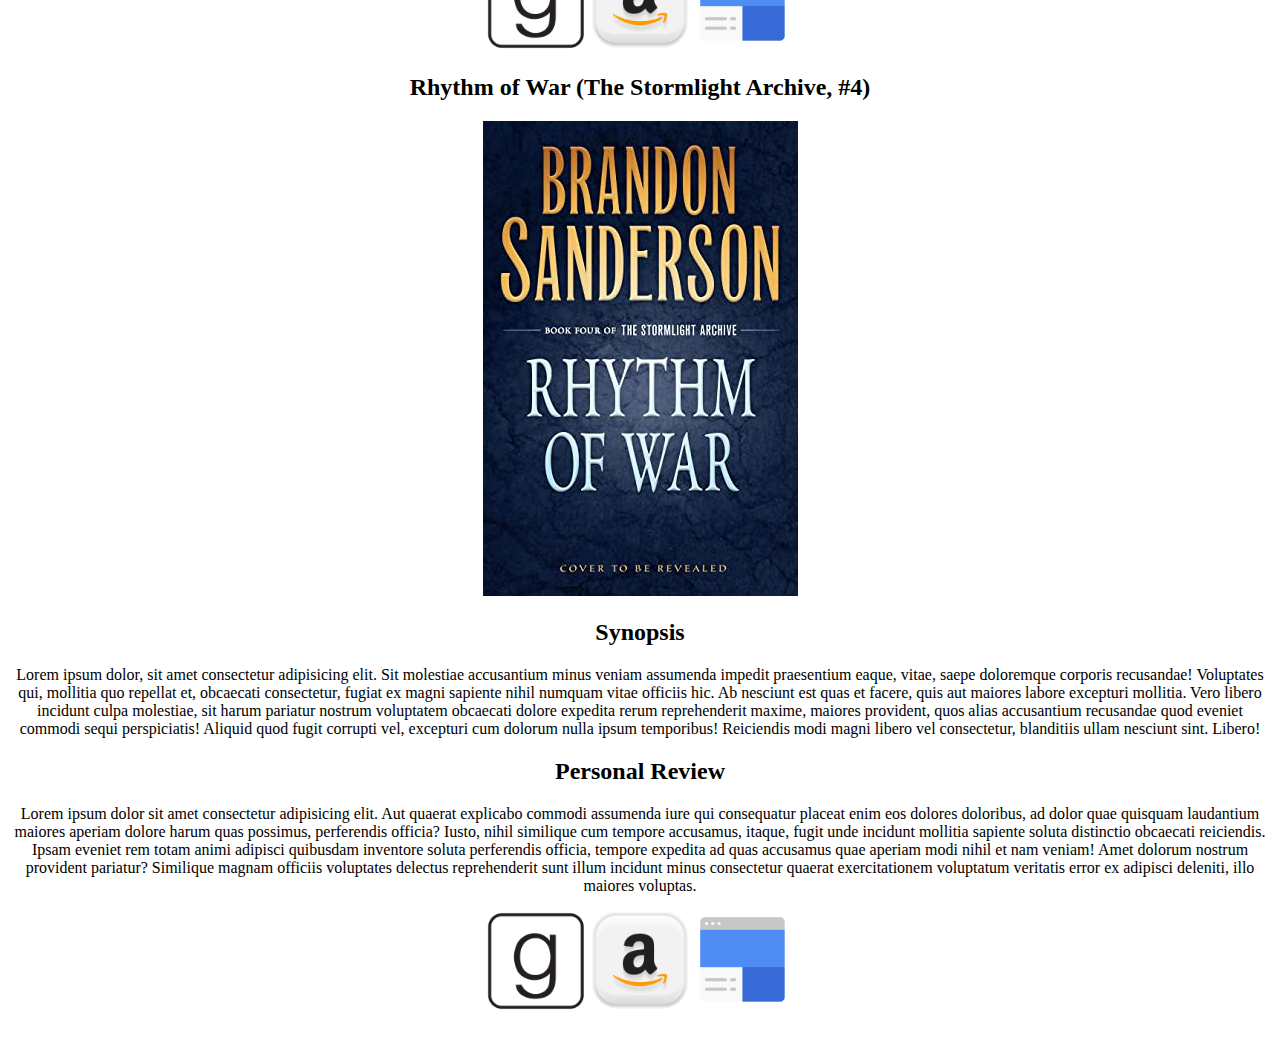
==== commit 26fb7b53: "universal links made uniform" ====
--- a/brandonsanderson.html
+++ b/brandonsanderson.html
@@ -3,6 +3,9 @@
   <head>
     <meta charset="UTF-8" />
     <meta name="viewport" content="width=device-width, initial-scale=1.0" />
+    <meta name="description" content="iFantasy recommends great fantasy and sci-fi books from four prestigious authors of the genre, recommended by me, Emerson Litvak">
+    <meta name="keywords" content="fantasy books, fantasy, science fiction, sci-fi, Brandon Sanderson, V.E Schwab, Patrick Rothfuss, Lev grossman, The Magicians, The Magicians King, The Magicians Land, The Magicians Trilogy, books like Harry Potter, book recommendations, fantasy book recommendations, science fiction recommendations, sci-fi recommendations, fantasy and sci-fi recommendations, fantasy and science fiction recommendations, recommendations, looking for book, book, novel, epic, The Name of the Wind, The Wise Man's Fear, The Doors of Stone, Doors of Stone release date, Conjuring of Light, Darker Shade of Magic, Gathering of Shadows, Vicious, Vengeful, Superhero, Super Powers, magic, narnia, Fillory, talking animals, must read, looking, Steelheart, Calamity, Firefight, The Reckoners, The Way of Kings, Words of Radiance, Oathbringer, Rhythm of War, The Stormlight Archives, summer reading list, goodreads, George R.R. Martin, J.R. Tolkien, Great Fantasy Writers, Great Fantasy Authors">
+    <meta name="Author" content="Emerson Litvak">
     <title>Brandon Sanderson</title>
     <style>
       .external-link-icon img{
@@ -28,20 +31,54 @@
         color:black;
         text-decoration: none;
       }
+      .outer {
+            text-align: center;
+            position:relative;
+            margin-bottom:25px;
+            margin-top:0px;
+      }
+      .links{
+            display: inline-block;
+            margin: 5px;
+            background-image: image("images/linkbackground.jpg")
+            
+        }
+        h3{
+            color:black;
+            border: black 1.5px solid;
+            width:fit-content
+            
+        }
+        .title{
+            margin-bottom:25px;
+            margin-top:10px;
+        }
     </style>
   </head>
   <body>
     <div class="italic">
         <a href="index.html"><img src="images/castle.png" alt="castle icon" title="Home"></a>
       </div>
-    <div class="center">
-        <a href="levgrossman.html"><h3>Lev Grossman</h3></a>
-        <a href="patrickrothfuss.html"><h3>Patrick Rothfuss</h3></a>
-        <a href="brandonsanderson.html"><h3>Brandon Sanderson</h3></a>
-        <a href="veschwab.html"><h3>V.E. Schwab</h3></a>
-        <a href="sitemap.html"><h3>Sitemap</h3></a>
-        <a href="contact.html"><h3>Contact</h3></a>
+    </div>
+    <div class="outer">
+      <div class="links">
+          <a href="levgrossman.html"><h3>Lev Grossman</h3></a>
       </div>
+      <div class="links">
+          <a href="patrickrothfuss.html"><h3>Patrick Rothfuss</h3></a>
+    </div>
+    <div class="links">
+          <a href="brandonsanderson.html"><h3>Brandon Sanderson</h3></a>
+    </div>
+    <div class="links">
+          <a href="veschwab.html"><h3>V.E. Schwab</h3></a>
+    </div>
+    <div class="links">
+          <a href="sitemap.html"><h3>Sitemap</h3></a>
+    </div>
+    <div class="links">
+          <a href="contact.html"><h3>Contact</h3></a>
+    </div>
 <a id="sanderson"></a>
     <h1>Brandon Sanderson</h1>
     <img src="images/brandon-sanderson-homepage.jpg" alt="Image of Brandon Sanderson" />
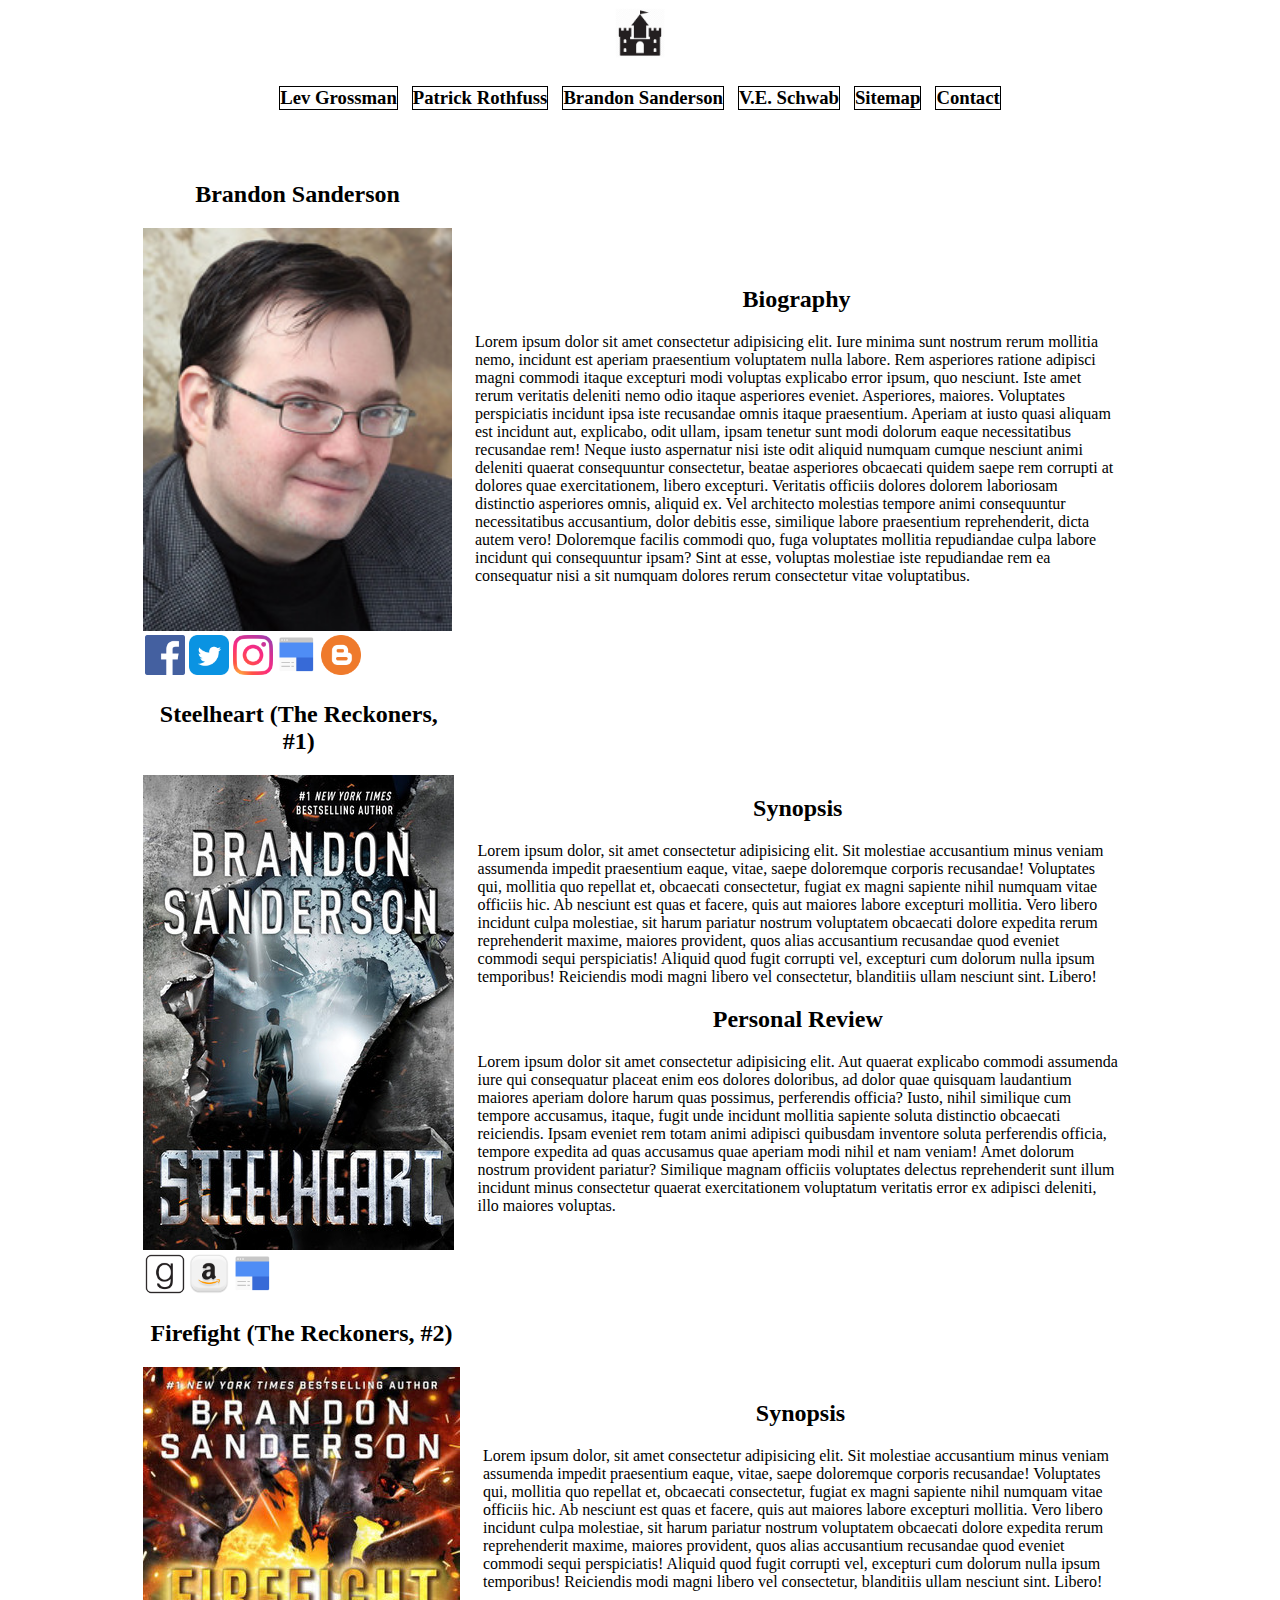
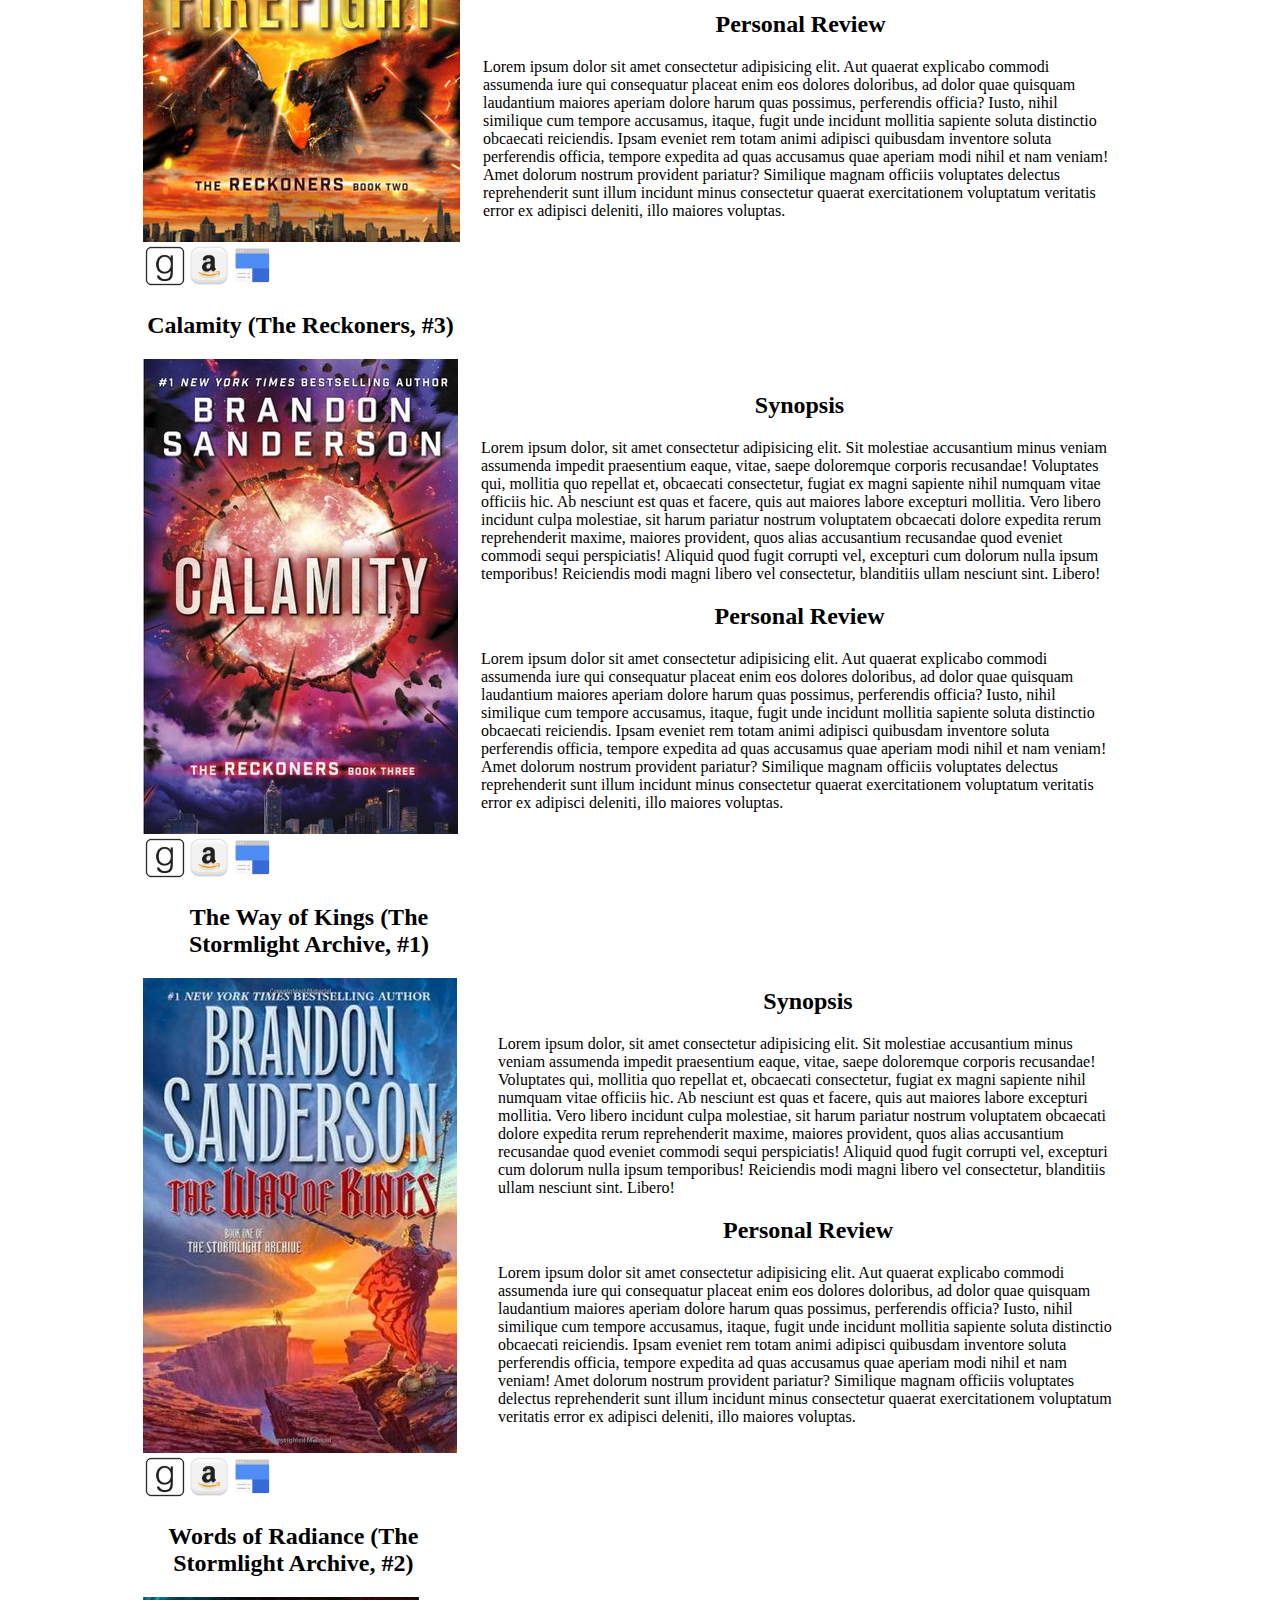
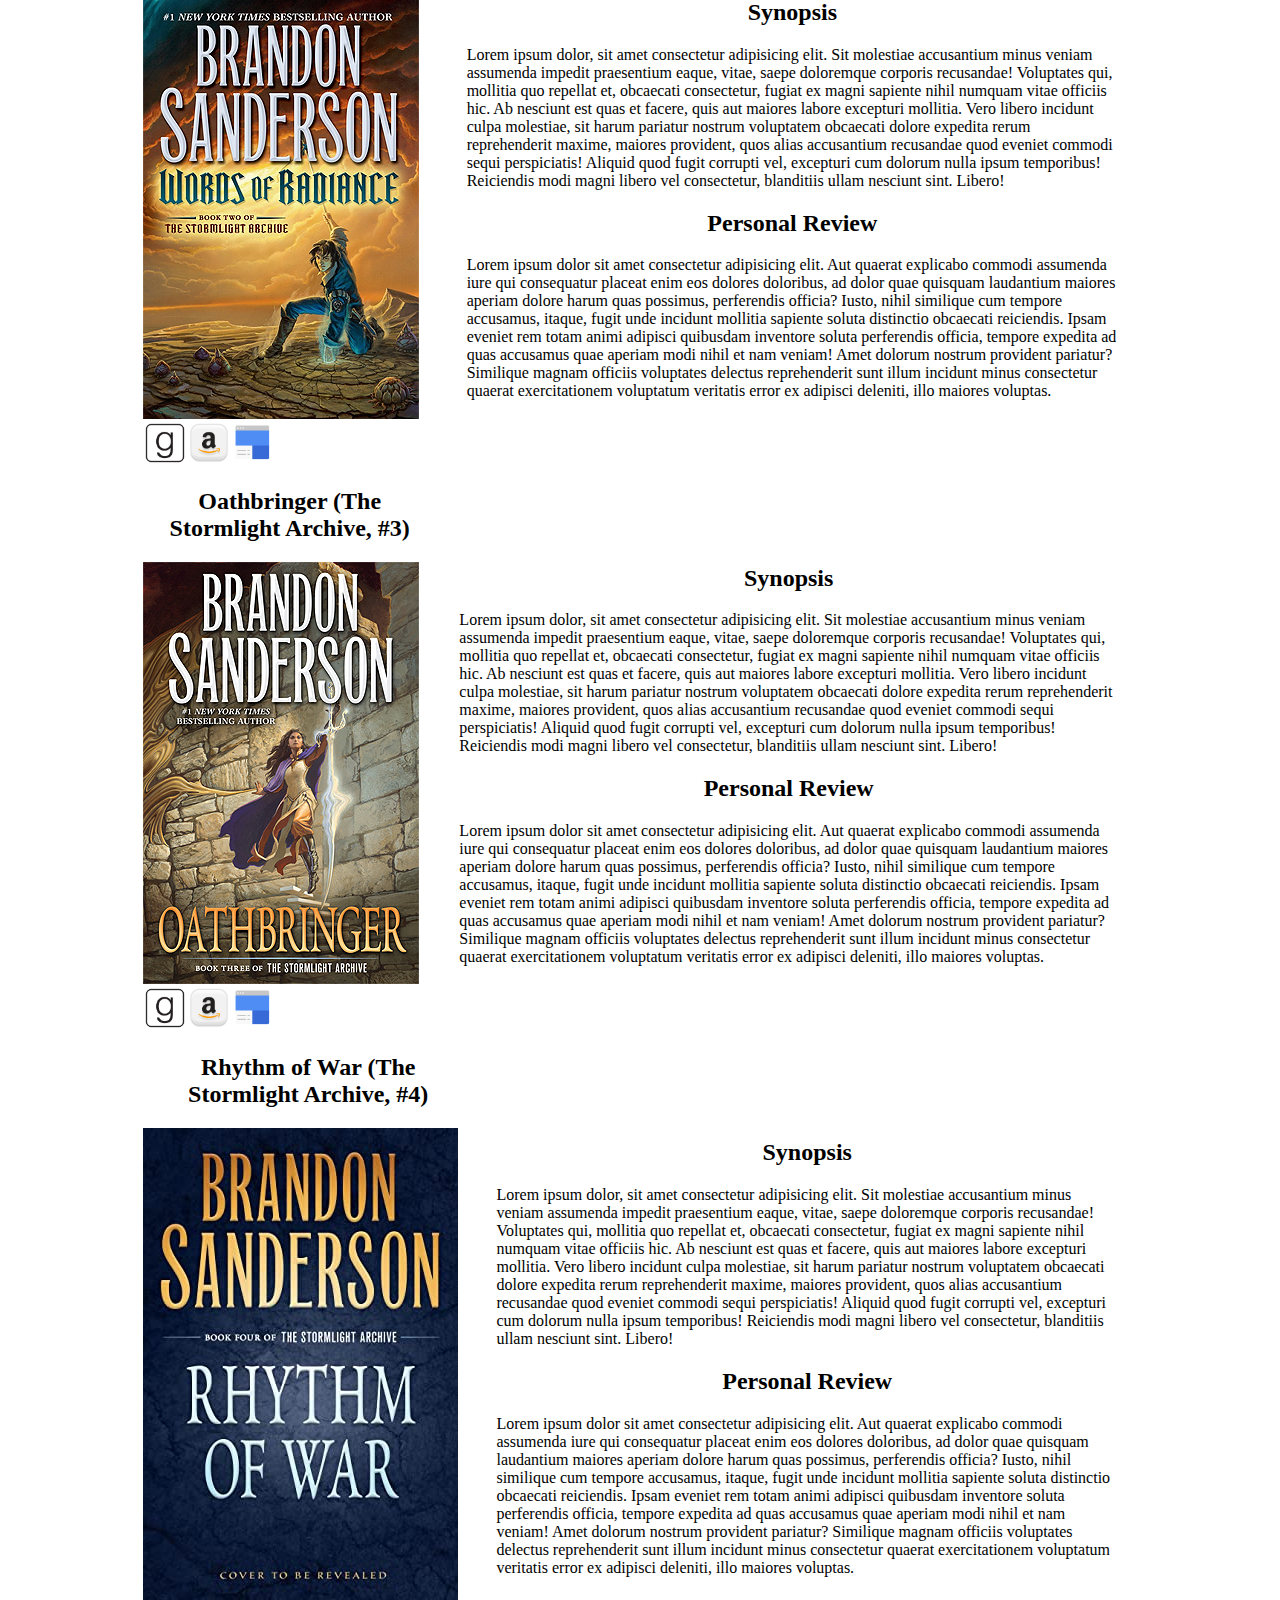
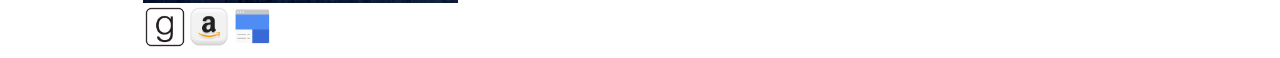
==== commit dab161ff: "formated text into table" ====
--- a/brandonsanderson.html
+++ b/brandonsanderson.html
@@ -7,58 +7,17 @@
     <meta name="keywords" content="fantasy books, fantasy, science fiction, sci-fi, Brandon Sanderson, V.E Schwab, Patrick Rothfuss, Lev grossman, The Magicians, The Magicians King, The Magicians Land, The Magicians Trilogy, books like Harry Potter, book recommendations, fantasy book recommendations, science fiction recommendations, sci-fi recommendations, fantasy and sci-fi recommendations, fantasy and science fiction recommendations, recommendations, looking for book, book, novel, epic, The Name of the Wind, The Wise Man's Fear, The Doors of Stone, Doors of Stone release date, Conjuring of Light, Darker Shade of Magic, Gathering of Shadows, Vicious, Vengeful, Superhero, Super Powers, magic, narnia, Fillory, talking animals, must read, looking, Steelheart, Calamity, Firefight, The Reckoners, The Way of Kings, Words of Radiance, Oathbringer, Rhythm of War, The Stormlight Archives, summer reading list, goodreads, George R.R. Martin, J.R. Tolkien, Great Fantasy Writers, Great Fantasy Authors">
     <meta name="Author" content="Emerson Litvak">
     <title>Brandon Sanderson</title>
+    <link rel="stylesheet" type="text/css" href="styles/body.css">
+    <link rel="stylesheet" type="text/css" href="styles/header.css">
     <style>
-      .external-link-icon img{
-        height:100px;
-      }
-      .center {
-        margin-left: auto;
-        margin-right: auto;
-        width: 60%;
-        padding: 10px;
-      }
-      .center h3{
-        display: inline;
-        margin-inline-start: 1em;
-      }
-      .italic{
-          text-align: center;
-      }
-      .italic img{
-          height: 50px;
-      }
-      a{
-        color:black;
-        text-decoration: none;
-      }
-      .outer {
-            text-align: center;
-            position:relative;
-            margin-bottom:25px;
-            margin-top:0px;
-      }
-      .links{
-            display: inline-block;
-            margin: 5px;
-            background-image: image("images/linkbackground.jpg")
-            
-        }
-        h3{
-            color:black;
-            border: black 1.5px solid;
-            width:fit-content
-            
-        }
-        .title{
-            margin-bottom:25px;
-            margin-top:10px;
-        }
+      
     </style>
   </head>
   <body>
-    <div class="italic">
+    <div class="home">
         <a href="index.html"><img src="images/castle.png" alt="castle icon" title="Home"></a>
       </div>
+
     </div>
     <div class="outer">
       <div class="links">
@@ -79,64 +38,110 @@
     <div class="links">
           <a href="contact.html"><h3>Contact</h3></a>
     </div>
+    </div>
 <a id="sanderson"></a>
-    <h1>Brandon Sanderson</h1>
-    <img src="images/brandon-sanderson-homepage.jpg" alt="Image of Brandon Sanderson" />
-
-    <h2>Biography</h2>
-    <p>
-      Lorem ipsum dolor sit amet consectetur adipisicing elit. Iure minima sunt
-      nostrum rerum mollitia nemo, incidunt est aperiam praesentium voluptatem
-      nulla labore. Rem asperiores ratione adipisci magni commodi itaque
-      excepturi modi voluptas explicabo error ipsum, quo nesciunt. Iste amet
-      rerum veritatis deleniti nemo odio itaque asperiores eveniet. Asperiores,
-      maiores. Voluptates perspiciatis incidunt ipsa iste recusandae omnis
-      itaque praesentium. Aperiam at iusto quasi aliquam est incidunt aut,
-      explicabo, odit ullam, ipsam tenetur sunt modi dolorum eaque
-      necessitatibus recusandae rem! Neque iusto aspernatur nisi iste odit
-      aliquid numquam cumque nesciunt animi deleniti quaerat consequuntur
-      consectetur, beatae asperiores obcaecati quidem saepe rem corrupti at
-      dolores quae exercitationem, libero excepturi. Veritatis officiis dolores
-      dolorem laboriosam distinctio asperiores omnis, aliquid ex. Vel architecto
-      molestias tempore animi consequuntur necessitatibus accusantium, dolor
-      debitis esse, similique labore praesentium reprehenderit, dicta autem
-      vero! Doloremque facilis commodi quo, fuga voluptates mollitia repudiandae
-      culpa labore incidunt qui consequuntur ipsam? Sint at esse, voluptas
-      molestiae iste repudiandae rem ea consequatur nisi a sit numquam dolores
-      rerum consectetur vitae voluptatibus.
-    </p>
+<table>
+  <tr>
+    <td class="img">
+      <h2>Brandon Sanderson</h2>
+    <img id="authorimg" src="images/brandon-sanderson-homepage.jpg" alt="Image of Brandon Sanderson" />
     <div class="external-link-icon">
       <a href="https://www.facebook.com/BrandSanderson" target="_blank"
       ><img
+      class="spacing"
+      title="Facebook"
       src="images/facebook.png" 
       alt="Facebook Icon" 
     /></a>
     <a href="https://twitter.com/BrandSanderson?ref_src=twsrc%5Egoogle%7Ctwcamp%5Eserp%7Ctwgr%5Eauthor"target="_blank"
       ><img
+      class="spacing"
+      title="Twitter"
       src="images/twitter3.png" 
       alt="Twitter Icon" 
     /></a>
     <a href="https://www.instagram.com/brandsanderson/?hl=en" target="_blank"
       ><img
+      class="spacing"
+      title="Instagram"
       src="images/instagram.png" 
       alt="instagram icon" 
       >
       <a href="https://www.brandonsanderson.com/" target="_blank"
       ><img
+      class="spacing"
+      title="Author's Website"
       src="images/authors-website.png" 
       alt="authors website icon" 
   >
   <a href="https://www.brandonsanderson.com/state-of-the-sanderson-2019/" target="_blank"
       ><img
+      class="spacing"
+      title="Blog"
       src="images/blog1.png" 
       alt="blog icon" 
       ></a>
     </div>
+    </td>
+    <td class="txt">
+      <h2>Biography</h2>
+      <p>
+        Lorem ipsum dolor sit amet consectetur adipisicing elit. Iure minima sunt
+        nostrum rerum mollitia nemo, incidunt est aperiam praesentium voluptatem
+        nulla labore. Rem asperiores ratione adipisci magni commodi itaque
+        excepturi modi voluptas explicabo error ipsum, quo nesciunt. Iste amet
+        rerum veritatis deleniti nemo odio itaque asperiores eveniet. Asperiores,
+        maiores. Voluptates perspiciatis incidunt ipsa iste recusandae omnis
+        itaque praesentium. Aperiam at iusto quasi aliquam est incidunt aut,
+        explicabo, odit ullam, ipsam tenetur sunt modi dolorum eaque
+        necessitatibus recusandae rem! Neque iusto aspernatur nisi iste odit
+        aliquid numquam cumque nesciunt animi deleniti quaerat consequuntur
+        consectetur, beatae asperiores obcaecati quidem saepe rem corrupti at
+        dolores quae exercitationem, libero excepturi. Veritatis officiis dolores
+        dolorem laboriosam distinctio asperiores omnis, aliquid ex. Vel architecto
+        molestias tempore animi consequuntur necessitatibus accusantium, dolor
+        debitis esse, similique labore praesentium reprehenderit, dicta autem
+        vero! Doloremque facilis commodi quo, fuga voluptates mollitia repudiandae
+        culpa labore incidunt qui consequuntur ipsam? Sint at esse, voluptas
+        molestiae iste repudiandae rem ea consequatur nisi a sit numquam dolores
+        rerum consectetur vitae voluptatibus.
+      </p>
+    </td>
+  </tr>
+</table>
+
 <a id="steelheart"></a>
-    <h2>Steelheart (The Reckoners, #1)</h2>
-    <img src="images/steelheart.jpg" alt="Book Cover of Steelheart" />
-
-    <h2>Synopsis</h2>
+<table>
+  <tr>
+    <td class="img">
+      <h2>Steelheart (The Reckoners, #1)</h2>
+      <img src="images/steelheart.jpg" alt="Book Cover of Steelheart" />
+      <div class="external-link-icon">
+        <a href="https://www.goodreads.com/book/show/17182126-steelheart" target="_blank"
+        ><img
+        class="spacing"
+        title="Goodreads"
+        src="images/good-reads.png" 
+        alt="Goodreads Icon" 
+      /></a>
+      <a href="https://www.amazon.com/gp/product/0385743564/ref=x_gr_w_bb_sout?ie=UTF8&tag=x_gr_w_bb_sout-20&linkCode=as2&camp=1789&creative=9325&creativeASIN=0385743564&SubscriptionId=1MGPYB6YW3HWK55XCGG2"target="_blank"
+        ><img
+        class="spacing"
+        title="Amazon"
+        src="images/amazon3.png" 
+        alt="amazon icon" 
+      /></a>
+      <a href="https://www.brandonsanderson.com/the-reckoners-series/#steelheart" target="_blank"
+        ><img
+        class="spacing"
+        title="Author's Website"
+        src="images/authors-website.png" 
+        alt="authors website icon" 
+        ></a>
+      </div>
+    </td>
+    <td class="txt">
+      <h2>Synopsis</h2>
     <p>
       Lorem ipsum dolor, sit amet consectetur adipisicing elit. Sit molestiae
       accusantium minus veniam assumenda impedit praesentium eaque, vitae, saepe
@@ -165,316 +170,418 @@
       illum incidunt minus consectetur quaerat exercitationem voluptatum
       veritatis error ex adipisci deleniti, illo maiores voluptas.
     </p>
+    </td>
+  </tr>
+</table>
+
+<a id="firefight"></a>
+<table>
+  <tr>
+    <td class="img">
+      <h2>Firefight (The Reckoners, #2)</h2>
+      <img src="images/firefight.jpg" alt="Firefight bookcover">
+    <div class="external-link-icon">
+      <a href="https://www.goodreads.com/book/show/15704459-firefight" target="_blank"
+      ><img
+      class="spacing"
+      title="Goodreads"
+      src="images/good-reads.png" 
+      alt="Goodreads Icon" 
+    /></a>
+    <a href="https://www.amazon.com/dp/B00O3FCR5Y/ref=dp-kindle-redirect?_encoding=UTF8&btkr=1"target="_blank"
+      ><img
+      class="spacing"
+      title="Amazon"
+      src="images/amazon3.png" 
+      alt="amazon icon" 
+    /></a>
+    <a href="https://www.brandonsanderson.com/the-reckoners-series/#firefight" target="_blank"
+      ><img
+      class="spacing"
+      title="Author's Website"
+      src="images/authors-website.png" 
+      alt="authors website icon" 
+      ></a>
+    </div>
+    </td>
+    <td class="txt">
+      <h2>Synopsis</h2>
+      <p>
+        Lorem ipsum dolor, sit amet consectetur adipisicing elit. Sit molestiae
+        accusantium minus veniam assumenda impedit praesentium eaque, vitae, saepe
+        doloremque corporis recusandae! Voluptates qui, mollitia quo repellat et,
+        obcaecati consectetur, fugiat ex magni sapiente nihil numquam vitae
+        officiis hic. Ab nesciunt est quas et facere, quis aut maiores labore
+        excepturi mollitia. Vero libero incidunt culpa molestiae, sit harum
+        pariatur nostrum voluptatem obcaecati dolore expedita rerum reprehenderit
+        maxime, maiores provident, quos alias accusantium recusandae quod eveniet
+        commodi sequi perspiciatis! Aliquid quod fugit corrupti vel, excepturi cum
+        dolorum nulla ipsum temporibus! Reiciendis modi magni libero vel
+        consectetur, blanditiis ullam nesciunt sint. Libero!
+      </p>
+  
+      <h2>Personal Review</h2>
+      <p>
+        Lorem ipsum dolor sit amet consectetur adipisicing elit. Aut quaerat
+        explicabo commodi assumenda iure qui consequatur placeat enim eos dolores
+        doloribus, ad dolor quae quisquam laudantium maiores aperiam dolore harum
+        quas possimus, perferendis officia? Iusto, nihil similique cum tempore
+        accusamus, itaque, fugit unde incidunt mollitia sapiente soluta distinctio
+        obcaecati reiciendis. Ipsam eveniet rem totam animi adipisci quibusdam
+        inventore soluta perferendis officia, tempore expedita ad quas accusamus
+        quae aperiam modi nihil et nam veniam! Amet dolorum nostrum provident
+        pariatur? Similique magnam officiis voluptates delectus reprehenderit sunt
+        illum incidunt minus consectetur quaerat exercitationem voluptatum
+        veritatis error ex adipisci deleniti, illo maiores voluptas.
+      </p>
+    </td>
+  </tr>
+</table>
+<a id="calamity"></a>
+<table>
+  <tr>
+    <td class="img">
+      
+    <h2>Calamity (The Reckoners, #3)</h2>
+<img src="images/calamity.jpg" alt="calamity bookcover">
 <div class="external-link-icon">
-  <a href="https://www.goodreads.com/book/show/17182126-steelheart" target="_blank"
+  <a href="https://www.goodreads.com/book/show/15704486-calamity" target="_blank"
   ><img
+  class="spacing"
+  title="Goodreads"
   src="images/good-reads.png" 
   alt="Goodreads Icon" 
 /></a>
-<a href="https://www.amazon.com/gp/product/0385743564/ref=x_gr_w_bb_sout?ie=UTF8&tag=x_gr_w_bb_sout-20&linkCode=as2&camp=1789&creative=9325&creativeASIN=0385743564&SubscriptionId=1MGPYB6YW3HWK55XCGG2"target="_blank"
+<a href="https://www.amazon.com/gp/product/0385743602/ref=x_gr_w_bb_glide_sout?ie=UTF8&tag=x_gr_w_bb_glide_sout-20&linkCode=as2&camp=1789&creative=9325&creativeASIN=0385743602&SubscriptionId=1MGPYB6YW3HWK55XCGG2"target="_blank"
   ><img
+  class="spacing"
+  title="Amazon"
   src="images/amazon3.png" 
   alt="amazon icon" 
 /></a>
-<a href="https://www.brandonsanderson.com/the-reckoners-series/#steelheart" target="_blank"
+<a href="https://www.brandonsanderson.com/the-reckoners-series/#calamity" target="_blank"
   ><img
+  class="spacing"
+  title="Author's Website"
   src="images/authors-website.png" 
   alt="authors website icon" 
   ></a>
 </div>
-<a id="firefight"></a>
-<h2>Firefight (The Reckoners, #2)</h2>
-<img src="images/firefight.jpg" alt="Firefight bookcover">
-<h2>Synopsis</h2>
-    <p>
-      Lorem ipsum dolor, sit amet consectetur adipisicing elit. Sit molestiae
-      accusantium minus veniam assumenda impedit praesentium eaque, vitae, saepe
-      doloremque corporis recusandae! Voluptates qui, mollitia quo repellat et,
-      obcaecati consectetur, fugiat ex magni sapiente nihil numquam vitae
-      officiis hic. Ab nesciunt est quas et facere, quis aut maiores labore
-      excepturi mollitia. Vero libero incidunt culpa molestiae, sit harum
-      pariatur nostrum voluptatem obcaecati dolore expedita rerum reprehenderit
-      maxime, maiores provident, quos alias accusantium recusandae quod eveniet
-      commodi sequi perspiciatis! Aliquid quod fugit corrupti vel, excepturi cum
-      dolorum nulla ipsum temporibus! Reiciendis modi magni libero vel
-      consectetur, blanditiis ullam nesciunt sint. Libero!
-    </p>
-
-    <h2>Personal Review</h2>
-    <p>
-      Lorem ipsum dolor sit amet consectetur adipisicing elit. Aut quaerat
-      explicabo commodi assumenda iure qui consequatur placeat enim eos dolores
-      doloribus, ad dolor quae quisquam laudantium maiores aperiam dolore harum
-      quas possimus, perferendis officia? Iusto, nihil similique cum tempore
-      accusamus, itaque, fugit unde incidunt mollitia sapiente soluta distinctio
-      obcaecati reiciendis. Ipsam eveniet rem totam animi adipisci quibusdam
-      inventore soluta perferendis officia, tempore expedita ad quas accusamus
-      quae aperiam modi nihil et nam veniam! Amet dolorum nostrum provident
-      pariatur? Similique magnam officiis voluptates delectus reprehenderit sunt
-      illum incidunt minus consectetur quaerat exercitationem voluptatum
-      veritatis error ex adipisci deleniti, illo maiores voluptas.
-    </p>
-    <div class="external-link-icon">
-      <a href="https://www.goodreads.com/book/show/15704459-firefight" target="_blank"
-      ><img
-      src="images/good-reads.png" 
-      alt="Goodreads Icon" 
-    /></a>
-    <a href="https://www.amazon.com/dp/B00O3FCR5Y/ref=dp-kindle-redirect?_encoding=UTF8&btkr=1"target="_blank"
-      ><img
-      src="images/amazon3.png" 
-      alt="amazon icon" 
-    /></a>
-    <a href="https://www.brandonsanderson.com/the-reckoners-series/#firefight" target="_blank"
-      ><img
-      src="images/authors-website.png" 
-      alt="authors website icon" 
-      ></a>
-    </div>
-    <a id="calamity"></a>
-    <h2>Calamity (The Reckoners, #3)</h2>
-<img src="images/calamity.jpg" alt="calamity bookcover">
-<h2>Synopsis</h2>
-    <p>
-      Lorem ipsum dolor, sit amet consectetur adipisicing elit. Sit molestiae
-      accusantium minus veniam assumenda impedit praesentium eaque, vitae, saepe
-      doloremque corporis recusandae! Voluptates qui, mollitia quo repellat et,
-      obcaecati consectetur, fugiat ex magni sapiente nihil numquam vitae
-      officiis hic. Ab nesciunt est quas et facere, quis aut maiores labore
-      excepturi mollitia. Vero libero incidunt culpa molestiae, sit harum
-      pariatur nostrum voluptatem obcaecati dolore expedita rerum reprehenderit
-      maxime, maiores provident, quos alias accusantium recusandae quod eveniet
-      commodi sequi perspiciatis! Aliquid quod fugit corrupti vel, excepturi cum
-      dolorum nulla ipsum temporibus! Reiciendis modi magni libero vel
-      consectetur, blanditiis ullam nesciunt sint. Libero!
-    </p>
-
-    <h2>Personal Review</h2>
-    <p>
-      Lorem ipsum dolor sit amet consectetur adipisicing elit. Aut quaerat
-      explicabo commodi assumenda iure qui consequatur placeat enim eos dolores
-      doloribus, ad dolor quae quisquam laudantium maiores aperiam dolore harum
-      quas possimus, perferendis officia? Iusto, nihil similique cum tempore
-      accusamus, itaque, fugit unde incidunt mollitia sapiente soluta distinctio
-      obcaecati reiciendis. Ipsam eveniet rem totam animi adipisci quibusdam
-      inventore soluta perferendis officia, tempore expedita ad quas accusamus
-      quae aperiam modi nihil et nam veniam! Amet dolorum nostrum provident
-      pariatur? Similique magnam officiis voluptates delectus reprehenderit sunt
-      illum incidunt minus consectetur quaerat exercitationem voluptatum
-      veritatis error ex adipisci deleniti, illo maiores voluptas.
-    </p>
-    <div class="external-link-icon">
-      <a href="https://www.goodreads.com/book/show/15704486-calamity" target="_blank"
-      ><img
-      src="images/good-reads.png" 
-      alt="Goodreads Icon" 
-    /></a>
-    <a href="https://www.amazon.com/gp/product/0385743602/ref=x_gr_w_bb_glide_sout?ie=UTF8&tag=x_gr_w_bb_glide_sout-20&linkCode=as2&camp=1789&creative=9325&creativeASIN=0385743602&SubscriptionId=1MGPYB6YW3HWK55XCGG2"target="_blank"
-      ><img
-      src="images/amazon3.png" 
-      alt="amazon icon" 
-    /></a>
-    <a href="https://www.brandonsanderson.com/the-reckoners-series/#calamity" target="_blank"
-      ><img
-      src="images/authors-website.png" 
-      alt="authors website icon" 
-      ></a>
-    </div>
-    <a id="wayofkings"></a>
-    <h2>The Way of Kings (The Stormlight Archive, #1)</h2>
-    <img src="images/way-of-kings.jpg" alt="Way of Kings Bookcover">
-    <h2>Synopsis</h2>
-        <p>
-          Lorem ipsum dolor, sit amet consectetur adipisicing elit. Sit molestiae
-          accusantium minus veniam assumenda impedit praesentium eaque, vitae, saepe
-          doloremque corporis recusandae! Voluptates qui, mollitia quo repellat et,
-          obcaecati consectetur, fugiat ex magni sapiente nihil numquam vitae
-          officiis hic. Ab nesciunt est quas et facere, quis aut maiores labore
-          excepturi mollitia. Vero libero incidunt culpa molestiae, sit harum
-          pariatur nostrum voluptatem obcaecati dolore expedita rerum reprehenderit
-          maxime, maiores provident, quos alias accusantium recusandae quod eveniet
-          commodi sequi perspiciatis! Aliquid quod fugit corrupti vel, excepturi cum
-          dolorum nulla ipsum temporibus! Reiciendis modi magni libero vel
-          consectetur, blanditiis ullam nesciunt sint. Libero!
-        </p>
+    </td>
+    <td class="txt">
+      <h2>Synopsis</h2>
+      <p>
+        Lorem ipsum dolor, sit amet consectetur adipisicing elit. Sit molestiae
+        accusantium minus veniam assumenda impedit praesentium eaque, vitae, saepe
+        doloremque corporis recusandae! Voluptates qui, mollitia quo repellat et,
+        obcaecati consectetur, fugiat ex magni sapiente nihil numquam vitae
+        officiis hic. Ab nesciunt est quas et facere, quis aut maiores labore
+        excepturi mollitia. Vero libero incidunt culpa molestiae, sit harum
+        pariatur nostrum voluptatem obcaecati dolore expedita rerum reprehenderit
+        maxime, maiores provident, quos alias accusantium recusandae quod eveniet
+        commodi sequi perspiciatis! Aliquid quod fugit corrupti vel, excepturi cum
+        dolorum nulla ipsum temporibus! Reiciendis modi magni libero vel
+        consectetur, blanditiis ullam nesciunt sint. Libero!
+      </p>
+  
+      <h2>Personal Review</h2>
+      <p>
+        Lorem ipsum dolor sit amet consectetur adipisicing elit. Aut quaerat
+        explicabo commodi assumenda iure qui consequatur placeat enim eos dolores
+        doloribus, ad dolor quae quisquam laudantium maiores aperiam dolore harum
+        quas possimus, perferendis officia? Iusto, nihil similique cum tempore
+        accusamus, itaque, fugit unde incidunt mollitia sapiente soluta distinctio
+        obcaecati reiciendis. Ipsam eveniet rem totam animi adipisci quibusdam
+        inventore soluta perferendis officia, tempore expedita ad quas accusamus
+        quae aperiam modi nihil et nam veniam! Amet dolorum nostrum provident
+        pariatur? Similique magnam officiis voluptates delectus reprehenderit sunt
+        illum incidunt minus consectetur quaerat exercitationem voluptatum
+        veritatis error ex adipisci deleniti, illo maiores voluptas.
+      </p>
+    </td>
+  </tr>
+</table>
+
+<a id="wayofkings"></a>
+<table>
+  <tr>
+    <td class="img">
+      <h2>The Way of Kings (The Stormlight Archive, #1)</h2>
+      <img src="images/way-of-kings.jpg" alt="Way of Kings Bookcover">
+      <div class="external-link-icon">
+        <a href="https://www.goodreads.com/book/show/7235533-the-way-of-kings" target="_blank"
+        ><img
+        class="spacing"
+        title="Goodreads"
+        src="images/good-reads.png" 
+        alt="Goodreads Icon" 
+      /></a>
+      <a href="https://www.amazon.com/gp/product/0765326353/ref=x_gr_w_bb_glide_sout?ie=UTF8&tag=x_gr_w_bb_glide_sout-20&linkCode=as2&camp=1789&creative=9325&creativeASIN=0765326353&SubscriptionId=1MGPYB6YW3HWK55XCGG2"target="_blank"
+        ><img
+        class="spacing"
+        title="Amazon"
+        src="images/amazon3.png" 
+        alt="amazon icon" 
+      /></a>
+      <a href="https://www.brandonsanderson.com/the-stormlight-archive-series/#THEWAYOFKINGS" target="_blank"
+        ><img
+        class="spacing"
+        title="Author's Website"
+        src="images/authors-website.png" 
+        alt="authors website icon" 
+        ></a>
+      </div>
+    </td>
+    <td class="txt">
+      <h2>Synopsis</h2>
+      <p>
+        Lorem ipsum dolor, sit amet consectetur adipisicing elit. Sit molestiae
+        accusantium minus veniam assumenda impedit praesentium eaque, vitae, saepe
+        doloremque corporis recusandae! Voluptates qui, mollitia quo repellat et,
+        obcaecati consectetur, fugiat ex magni sapiente nihil numquam vitae
+        officiis hic. Ab nesciunt est quas et facere, quis aut maiores labore
+        excepturi mollitia. Vero libero incidunt culpa molestiae, sit harum
+        pariatur nostrum voluptatem obcaecati dolore expedita rerum reprehenderit
+        maxime, maiores provident, quos alias accusantium recusandae quod eveniet
+        commodi sequi perspiciatis! Aliquid quod fugit corrupti vel, excepturi cum
+        dolorum nulla ipsum temporibus! Reiciendis modi magni libero vel
+        consectetur, blanditiis ullam nesciunt sint. Libero!
+      </p>
+  
+      <h2>Personal Review</h2>
+      <p>
+        Lorem ipsum dolor sit amet consectetur adipisicing elit. Aut quaerat
+        explicabo commodi assumenda iure qui consequatur placeat enim eos dolores
+        doloribus, ad dolor quae quisquam laudantium maiores aperiam dolore harum
+        quas possimus, perferendis officia? Iusto, nihil similique cum tempore
+        accusamus, itaque, fugit unde incidunt mollitia sapiente soluta distinctio
+        obcaecati reiciendis. Ipsam eveniet rem totam animi adipisci quibusdam
+        inventore soluta perferendis officia, tempore expedita ad quas accusamus
+        quae aperiam modi nihil et nam veniam! Amet dolorum nostrum provident
+        pariatur? Similique magnam officiis voluptates delectus reprehenderit sunt
+        illum incidunt minus consectetur quaerat exercitationem voluptatum
+        veritatis error ex adipisci deleniti, illo maiores voluptas.
+      </p>
+    </td>
+  </tr>
+</table>
+
+ <a id="wordsofradiance"></a>
+<table>
+  <tr>
+    <td class="img">
+     
+      <h2>Words of Radiance (The Stormlight Archive, #2)</h2>
+      <img src="images/words-of-radiance.jpg" alt="Words of Radiance Bookcover">
+      <div class="external-link-icon">
+        <a href="https://www.goodreads.com/book/show/17332218-words-of-radiance" target="_blank"
+        ><img
+        class="spacing"
+        title="Goodreads"
+        src="images/good-reads.png" 
+        alt="Goodreads Icon" 
+      /></a>
+      <a href="https://www.amazon.com/gp/product/0765326361/ref=x_gr_e_nl_newreleases_sout?ie=UTF8&tag=x_gr_e_nl_newreleases_sout-20&linkCode=as2&camp=1789&creative=9325&creativeASIN=0765326361&SubscriptionId=1MGPYB6YW3HWK55XCGG2"target="_blank"
+        ><img
+        class="spacing"
+        title="Amazon"
+        src="images/amazon3.png" 
+        alt="amazon icon" 
+      /></a>
+      <a href="https://www.brandonsanderson.com/the-stormlight-archive-series/#WORDSOFRADIANCE" target="_blank"
+        ><img
+        class="spacing"
+        title="Author's Website"
+        src="images/authors-website.png" 
+        alt="authors website icon" 
+        ></a>
+      </div>
+    </td>
+    <td class="txt">
+      <h2>Synopsis</h2>
+      <p>
+        Lorem ipsum dolor, sit amet consectetur adipisicing elit. Sit molestiae
+        accusantium minus veniam assumenda impedit praesentium eaque, vitae, saepe
+        doloremque corporis recusandae! Voluptates qui, mollitia quo repellat et,
+        obcaecati consectetur, fugiat ex magni sapiente nihil numquam vitae
+        officiis hic. Ab nesciunt est quas et facere, quis aut maiores labore
+        excepturi mollitia. Vero libero incidunt culpa molestiae, sit harum
+        pariatur nostrum voluptatem obcaecati dolore expedita rerum reprehenderit
+        maxime, maiores provident, quos alias accusantium recusandae quod eveniet
+        commodi sequi perspiciatis! Aliquid quod fugit corrupti vel, excepturi cum
+        dolorum nulla ipsum temporibus! Reiciendis modi magni libero vel
+        consectetur, blanditiis ullam nesciunt sint. Libero!
+      </p>
+  
+      <h2>Personal Review</h2>
+      <p>
+        Lorem ipsum dolor sit amet consectetur adipisicing elit. Aut quaerat
+        explicabo commodi assumenda iure qui consequatur placeat enim eos dolores
+        doloribus, ad dolor quae quisquam laudantium maiores aperiam dolore harum
+        quas possimus, perferendis officia? Iusto, nihil similique cum tempore
+        accusamus, itaque, fugit unde incidunt mollitia sapiente soluta distinctio
+        obcaecati reiciendis. Ipsam eveniet rem totam animi adipisci quibusdam
+        inventore soluta perferendis officia, tempore expedita ad quas accusamus
+        quae aperiam modi nihil et nam veniam! Amet dolorum nostrum provident
+        pariatur? Similique magnam officiis voluptates delectus reprehenderit sunt
+        illum incidunt minus consectetur quaerat exercitationem voluptatum
+        veritatis error ex adipisci deleniti, illo maiores voluptas.
+      </p>
+    </td>
+  </tr>
+</table>
+
+  <a id="oathbringer"></a>
+<table>
+  <tr>
+    <td class="img">
     
-        <h2>Personal Review</h2>
-        <p>
-          Lorem ipsum dolor sit amet consectetur adipisicing elit. Aut quaerat
-          explicabo commodi assumenda iure qui consequatur placeat enim eos dolores
-          doloribus, ad dolor quae quisquam laudantium maiores aperiam dolore harum
-          quas possimus, perferendis officia? Iusto, nihil similique cum tempore
-          accusamus, itaque, fugit unde incidunt mollitia sapiente soluta distinctio
-          obcaecati reiciendis. Ipsam eveniet rem totam animi adipisci quibusdam
-          inventore soluta perferendis officia, tempore expedita ad quas accusamus
-          quae aperiam modi nihil et nam veniam! Amet dolorum nostrum provident
-          pariatur? Similique magnam officiis voluptates delectus reprehenderit sunt
-          illum incidunt minus consectetur quaerat exercitationem voluptatum
-          veritatis error ex adipisci deleniti, illo maiores voluptas.
-        </p>
+      <h2>Oathbringer (The Stormlight Archive, #3)</h2>
+  <img src="images/oathbringer.jpg" alt="Oathbringer Bookcover">
+  <div class="external-link-icon">
+    <a href="https://www.goodreads.com/book/show/34002132-oathbringer" target="_blank"
+    ><img
+    class="spacing"
+    title="Goodreads"
+    src="images/good-reads.png" 
+    alt="Goodreads Icon" 
+  /></a>
+  <a href="https://www.amazon.com/gp/product/076532637X/ref=x_gr_w_bb_sout?ie=UTF8&tag=x_gr_w_bb_sout-20&linkCode=as2&camp=1789&creative=9325&creativeASIN=076532637X&SubscriptionId=1MGPYB6YW3HWK55XCGG2"target="_blank"
+    ><img
+    class="spacing"
+    title="Amazon"
+    src="images/amazon3.png" 
+    alt="amazon icon" 
+  /></a>
+  <a href="https://www.brandonsanderson.com/the-stormlight-archive-series/#OATHBRINGER" target="_blank"
+    ><img
+    class="spacing"
+    title="Author's Website"
+    src="images/authors-website.png" 
+    alt="authors website icon" 
+    ></a>
+  </div>
+    </td>
+    <td class="txt">
+         
+      <h2>Synopsis</h2>
+      <p>
+        Lorem ipsum dolor, sit amet consectetur adipisicing elit. Sit molestiae
+        accusantium minus veniam assumenda impedit praesentium eaque, vitae, saepe
+        doloremque corporis recusandae! Voluptates qui, mollitia quo repellat et,
+        obcaecati consectetur, fugiat ex magni sapiente nihil numquam vitae
+        officiis hic. Ab nesciunt est quas et facere, quis aut maiores labore
+        excepturi mollitia. Vero libero incidunt culpa molestiae, sit harum
+        pariatur nostrum voluptatem obcaecati dolore expedita rerum reprehenderit
+        maxime, maiores provident, quos alias accusantium recusandae quod eveniet
+        commodi sequi perspiciatis! Aliquid quod fugit corrupti vel, excepturi cum
+        dolorum nulla ipsum temporibus! Reiciendis modi magni libero vel
+        consectetur, blanditiis ullam nesciunt sint. Libero!
+      </p>
+  
+      <h2>Personal Review</h2>
+      <p>
+        Lorem ipsum dolor sit amet consectetur adipisicing elit. Aut quaerat
+        explicabo commodi assumenda iure qui consequatur placeat enim eos dolores
+        doloribus, ad dolor quae quisquam laudantium maiores aperiam dolore harum
+        quas possimus, perferendis officia? Iusto, nihil similique cum tempore
+        accusamus, itaque, fugit unde incidunt mollitia sapiente soluta distinctio
+        obcaecati reiciendis. Ipsam eveniet rem totam animi adipisci quibusdam
+        inventore soluta perferendis officia, tempore expedita ad quas accusamus
+        quae aperiam modi nihil et nam veniam! Amet dolorum nostrum provident
+        pariatur? Similique magnam officiis voluptates delectus reprehenderit sunt
+        illum incidunt minus consectetur quaerat exercitationem voluptatum
+        veritatis error ex adipisci deleniti, illo maiores voluptas.
+      </p>
+    </td>
+  </tr>
+</table>
+
+  <a id="rhythmofwar"></a>
+<table>
+  <tr>
+    <td class="img">
+            <h2>Rhythm of War (The Stormlight Archive, #4)</h2>
+        <img src="images/rhythmofwar.jpg" alt="Rhythm of War Bookcover">
         <div class="external-link-icon">
-          <a href="https://www.goodreads.com/book/show/7235533-the-way-of-kings" target="_blank"
+          <a href="https://www.goodreads.com/book/show/17250966-rhythm-of-war" target="_blank"
           ><img
+          class="spacing"
+          title="Goodreads"
           src="images/good-reads.png" 
           alt="Goodreads Icon" 
         /></a>
-        <a href="https://www.amazon.com/gp/product/0765326353/ref=x_gr_w_bb_glide_sout?ie=UTF8&tag=x_gr_w_bb_glide_sout-20&linkCode=as2&camp=1789&creative=9325&creativeASIN=0765326353&SubscriptionId=1MGPYB6YW3HWK55XCGG2"target="_blank"
+        <a href="https://www.amazon.com/gp/product/B0826NKZHR/ref=x_gr_w_bb_sout?ie=UTF8&tag=x_gr_w_bb_sout-20&linkCode=as2&camp=1789&creative=9325&creativeASIN=B0826NKZHR&SubscriptionId=1MGPYB6YW3HWK55XCGG2"target="_blank"
           ><img
+          class="spacing"
+          title="Amazon"
           src="images/amazon3.png" 
           alt="amazon icon" 
         /></a>
-        <a href="https://www.brandonsanderson.com/the-stormlight-archive-series/#THEWAYOFKINGS" target="_blank"
+        <a href="https://www.brandonsanderson.com/the-stormlight-archive-series/#rythmofwar" target="_blank"
           ><img
+          class="spacing"
+          title="Author's Website"
           src="images/authors-website.png" 
           alt="authors website icon" 
           ></a>
         </div>
-        <a id="wordsofradiance"></a>
-        <h2>Words of Radiance (The Stormlight Archive, #2)</h2>
-        <img src="images/words-of-radiance.jpg" alt="Words of Radiance Bookcover">
-        <h2>Synopsis</h2>
-            <p>
-              Lorem ipsum dolor, sit amet consectetur adipisicing elit. Sit molestiae
-              accusantium minus veniam assumenda impedit praesentium eaque, vitae, saepe
-              doloremque corporis recusandae! Voluptates qui, mollitia quo repellat et,
-              obcaecati consectetur, fugiat ex magni sapiente nihil numquam vitae
-              officiis hic. Ab nesciunt est quas et facere, quis aut maiores labore
-              excepturi mollitia. Vero libero incidunt culpa molestiae, sit harum
-              pariatur nostrum voluptatem obcaecati dolore expedita rerum reprehenderit
-              maxime, maiores provident, quos alias accusantium recusandae quod eveniet
-              commodi sequi perspiciatis! Aliquid quod fugit corrupti vel, excepturi cum
-              dolorum nulla ipsum temporibus! Reiciendis modi magni libero vel
-              consectetur, blanditiis ullam nesciunt sint. Libero!
-            </p>
-        
-            <h2>Personal Review</h2>
-            <p>
-              Lorem ipsum dolor sit amet consectetur adipisicing elit. Aut quaerat
-              explicabo commodi assumenda iure qui consequatur placeat enim eos dolores
-              doloribus, ad dolor quae quisquam laudantium maiores aperiam dolore harum
-              quas possimus, perferendis officia? Iusto, nihil similique cum tempore
-              accusamus, itaque, fugit unde incidunt mollitia sapiente soluta distinctio
-              obcaecati reiciendis. Ipsam eveniet rem totam animi adipisci quibusdam
-              inventore soluta perferendis officia, tempore expedita ad quas accusamus
-              quae aperiam modi nihil et nam veniam! Amet dolorum nostrum provident
-              pariatur? Similique magnam officiis voluptates delectus reprehenderit sunt
-              illum incidunt minus consectetur quaerat exercitationem voluptatum
-              veritatis error ex adipisci deleniti, illo maiores voluptas.
-            </p>
-            <div class="external-link-icon">
-              <a href="https://www.goodreads.com/book/show/17332218-words-of-radiance" target="_blank"
-              ><img
-              src="images/good-reads.png" 
-              alt="Goodreads Icon" 
-            /></a>
-            <a href="https://www.amazon.com/gp/product/0765326361/ref=x_gr_e_nl_newreleases_sout?ie=UTF8&tag=x_gr_e_nl_newreleases_sout-20&linkCode=as2&camp=1789&creative=9325&creativeASIN=0765326361&SubscriptionId=1MGPYB6YW3HWK55XCGG2"target="_blank"
-              ><img
-              src="images/amazon3.png" 
-              alt="amazon icon" 
-            /></a>
-            <a href="https://www.brandonsanderson.com/the-stormlight-archive-series/#WORDSOFRADIANCE" target="_blank"
-              ><img
-              src="images/authors-website.png" 
-              alt="authors website icon" 
-              ></a>
-            </div>
-            <a id="oathbringer"></a>
-            <h2>Oathbringer (The Stormlight Archive, #3)</h2>
-        <img src="images/oathbringer.jpg" alt="Oathbringer Bookcover">
-        <h2>Synopsis</h2>
-            <p>
-              Lorem ipsum dolor, sit amet consectetur adipisicing elit. Sit molestiae
-              accusantium minus veniam assumenda impedit praesentium eaque, vitae, saepe
-              doloremque corporis recusandae! Voluptates qui, mollitia quo repellat et,
-              obcaecati consectetur, fugiat ex magni sapiente nihil numquam vitae
-              officiis hic. Ab nesciunt est quas et facere, quis aut maiores labore
-              excepturi mollitia. Vero libero incidunt culpa molestiae, sit harum
-              pariatur nostrum voluptatem obcaecati dolore expedita rerum reprehenderit
-              maxime, maiores provident, quos alias accusantium recusandae quod eveniet
-              commodi sequi perspiciatis! Aliquid quod fugit corrupti vel, excepturi cum
-              dolorum nulla ipsum temporibus! Reiciendis modi magni libero vel
-              consectetur, blanditiis ullam nesciunt sint. Libero!
-            </p>
-        
-            <h2>Personal Review</h2>
-            <p>
-              Lorem ipsum dolor sit amet consectetur adipisicing elit. Aut quaerat
-              explicabo commodi assumenda iure qui consequatur placeat enim eos dolores
-              doloribus, ad dolor quae quisquam laudantium maiores aperiam dolore harum
-              quas possimus, perferendis officia? Iusto, nihil similique cum tempore
-              accusamus, itaque, fugit unde incidunt mollitia sapiente soluta distinctio
-              obcaecati reiciendis. Ipsam eveniet rem totam animi adipisci quibusdam
-              inventore soluta perferendis officia, tempore expedita ad quas accusamus
-              quae aperiam modi nihil et nam veniam! Amet dolorum nostrum provident
-              pariatur? Similique magnam officiis voluptates delectus reprehenderit sunt
-              illum incidunt minus consectetur quaerat exercitationem voluptatum
-              veritatis error ex adipisci deleniti, illo maiores voluptas.
-            </p>
-            <div class="external-link-icon">
-              <a href="https://www.goodreads.com/book/show/34002132-oathbringer" target="_blank"
-              ><img
-              src="images/good-reads.png" 
-              alt="Goodreads Icon" 
-            /></a>
-            <a href="https://www.amazon.com/gp/product/076532637X/ref=x_gr_w_bb_sout?ie=UTF8&tag=x_gr_w_bb_sout-20&linkCode=as2&camp=1789&creative=9325&creativeASIN=076532637X&SubscriptionId=1MGPYB6YW3HWK55XCGG2"target="_blank"
-              ><img
-              src="images/amazon3.png" 
-              alt="amazon icon" 
-            /></a>
-            <a href="https://www.brandonsanderson.com/the-stormlight-archive-series/#OATHBRINGER" target="_blank"
-              ><img
-              src="images/authors-website.png" 
-              alt="authors website icon" 
-              ></a>
-            </div>
-            <a id="rhythmofwar"></a>
-            <h2>Rhythm of War (The Stormlight Archive, #4)</h2>
-        <img src="images/rhythmofwar.jpg" alt="Rhythm of War Bookcover">
-        <h2>Synopsis</h2>
-            <p>
-              Lorem ipsum dolor, sit amet consectetur adipisicing elit. Sit molestiae
-              accusantium minus veniam assumenda impedit praesentium eaque, vitae, saepe
-              doloremque corporis recusandae! Voluptates qui, mollitia quo repellat et,
-              obcaecati consectetur, fugiat ex magni sapiente nihil numquam vitae
-              officiis hic. Ab nesciunt est quas et facere, quis aut maiores labore
-              excepturi mollitia. Vero libero incidunt culpa molestiae, sit harum
-              pariatur nostrum voluptatem obcaecati dolore expedita rerum reprehenderit
-              maxime, maiores provident, quos alias accusantium recusandae quod eveniet
-              commodi sequi perspiciatis! Aliquid quod fugit corrupti vel, excepturi cum
-              dolorum nulla ipsum temporibus! Reiciendis modi magni libero vel
-              consectetur, blanditiis ullam nesciunt sint. Libero!
-            </p>
-        
-            <h2>Personal Review</h2>
-            <p>
-              Lorem ipsum dolor sit amet consectetur adipisicing elit. Aut quaerat
-              explicabo commodi assumenda iure qui consequatur placeat enim eos dolores
-              doloribus, ad dolor quae quisquam laudantium maiores aperiam dolore harum
-              quas possimus, perferendis officia? Iusto, nihil similique cum tempore
-              accusamus, itaque, fugit unde incidunt mollitia sapiente soluta distinctio
-              obcaecati reiciendis. Ipsam eveniet rem totam animi adipisci quibusdam
-              inventore soluta perferendis officia, tempore expedita ad quas accusamus
-              quae aperiam modi nihil et nam veniam! Amet dolorum nostrum provident
-              pariatur? Similique magnam officiis voluptates delectus reprehenderit sunt
-              illum incidunt minus consectetur quaerat exercitationem voluptatum
-              veritatis error ex adipisci deleniti, illo maiores voluptas.
-            </p>
-            <div class="external-link-icon">
-              <a href="https://www.goodreads.com/book/show/17250966-rhythm-of-war" target="_blank"
-              ><img
-              src="images/good-reads.png" 
-              alt="Goodreads Icon" 
-            /></a>
-            <a href="https://www.amazon.com/gp/product/B0826NKZHR/ref=x_gr_w_bb_sout?ie=UTF8&tag=x_gr_w_bb_sout-20&linkCode=as2&camp=1789&creative=9325&creativeASIN=B0826NKZHR&SubscriptionId=1MGPYB6YW3HWK55XCGG2"target="_blank"
-              ><img
-              src="images/amazon3.png" 
-              alt="amazon icon" 
-            /></a>
-            <a href="https://www.brandonsanderson.com/the-stormlight-archive-series/#rythmofwar" target="_blank"
-              ><img
-              src="images/authors-website.png" 
-              alt="authors website icon" 
-              ></a>
-            </div>
+    </td>
+    <td class="txt">
+         
+      <h2>Synopsis</h2>
+      <p>
+        Lorem ipsum dolor, sit amet consectetur adipisicing elit. Sit molestiae
+        accusantium minus veniam assumenda impedit praesentium eaque, vitae, saepe
+        doloremque corporis recusandae! Voluptates qui, mollitia quo repellat et,
+        obcaecati consectetur, fugiat ex magni sapiente nihil numquam vitae
+        officiis hic. Ab nesciunt est quas et facere, quis aut maiores labore
+        excepturi mollitia. Vero libero incidunt culpa molestiae, sit harum
+        pariatur nostrum voluptatem obcaecati dolore expedita rerum reprehenderit
+        maxime, maiores provident, quos alias accusantium recusandae quod eveniet
+        commodi sequi perspiciatis! Aliquid quod fugit corrupti vel, excepturi cum
+        dolorum nulla ipsum temporibus! Reiciendis modi magni libero vel
+        consectetur, blanditiis ullam nesciunt sint. Libero!
+      </p>
+  
+      <h2>Personal Review</h2>
+      <p>
+        Lorem ipsum dolor sit amet consectetur adipisicing elit. Aut quaerat
+        explicabo commodi assumenda iure qui consequatur placeat enim eos dolores
+        doloribus, ad dolor quae quisquam laudantium maiores aperiam dolore harum
+        quas possimus, perferendis officia? Iusto, nihil similique cum tempore
+        accusamus, itaque, fugit unde incidunt mollitia sapiente soluta distinctio
+        obcaecati reiciendis. Ipsam eveniet rem totam animi adipisci quibusdam
+        inventore soluta perferendis officia, tempore expedita ad quas accusamus
+        quae aperiam modi nihil et nam veniam! Amet dolorum nostrum provident
+        pariatur? Similique magnam officiis voluptates delectus reprehenderit sunt
+        illum incidunt minus consectetur quaerat exercitationem voluptatum
+        veritatis error ex adipisci deleniti, illo maiores voluptas.
+      </p>
+    </td>
+  </tr>
+</table>
+   
+
+  
+    
+
+
+   
+
+
+
+   
+
+    
+   
+    
+       
+      
+      
+         
+      
+       
+       
   </body>
 </html>
--- a/styles/body.css
+++ b/styles/body.css
@@ -0,0 +1,45 @@
+.external-link-icon img{
+    height:40px;
+    float: left;
+}
+p{
+    font-size: 16px;
+    text-align: left;
+    font-family: ;
+  }
+  .txt{
+    padding: 50px 20px 20px;
+    background-size: 500px;
+  }
+  .img{
+    vertical-align: top;
+   
+  }
+  .spacing{
+    margin-left: 2px;
+    margin-right: 2px;
+  }
+
+  table{
+    margin-left: auto;
+    margin-right: auto;
+    width: 1000px;
+  }
+  #authorimg{
+    width: 309px;
+  }
+  h2{
+      text-align: center;
+  }
+  .heading{
+
+  }
+  .otherimg{
+      width: 309px;
+
+  }
+  #pexception{
+      text-align: center;
+      width: 500px;
+
+  }--- a/styles/header.css
+++ b/styles/header.css
@@ -0,0 +1,40 @@
+
+  }
+  .center {
+    margin-left: auto;
+    margin-right: auto;
+    width: 60%;
+    padding: 10px;
+  }
+  .center h3{
+    display: inline;
+    margin-inline-start: 10px;
+  }
+  a{
+    color:black;
+    text-decoration: none;
+  }
+  .home{
+    text-align:center;
+  }
+  .home img{
+    height: 50px;
+  }
+  .outer {
+        text-align: center;
+        position:relative;
+        margin-bottom:25px;
+        margin-top:0px;
+  }
+  .links{
+        display: inline-block;
+        margin: 5px;
+        /* background-image: image("images/linkbackground.jpg") */
+        
+    }
+    h3{
+        color:black;
+        border: black 1.5px solid;
+        width:fit-content
+        
+    }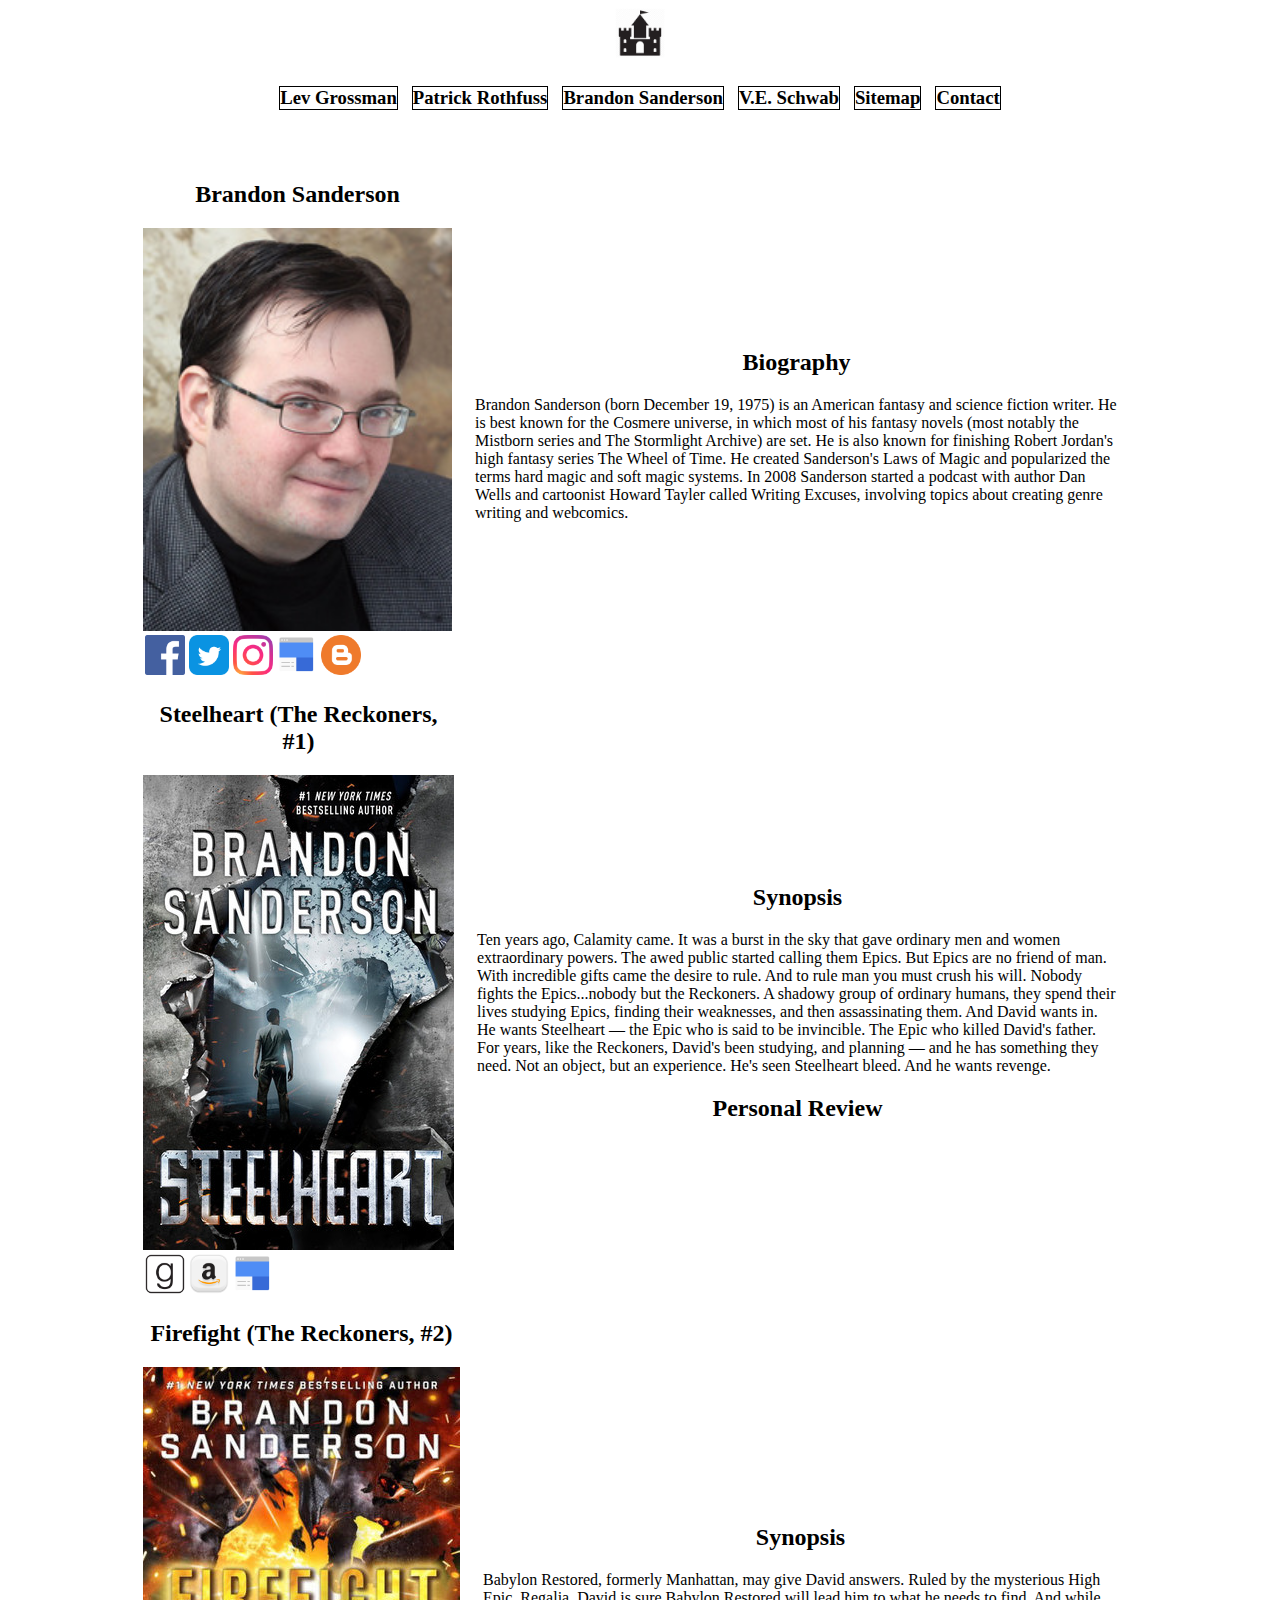
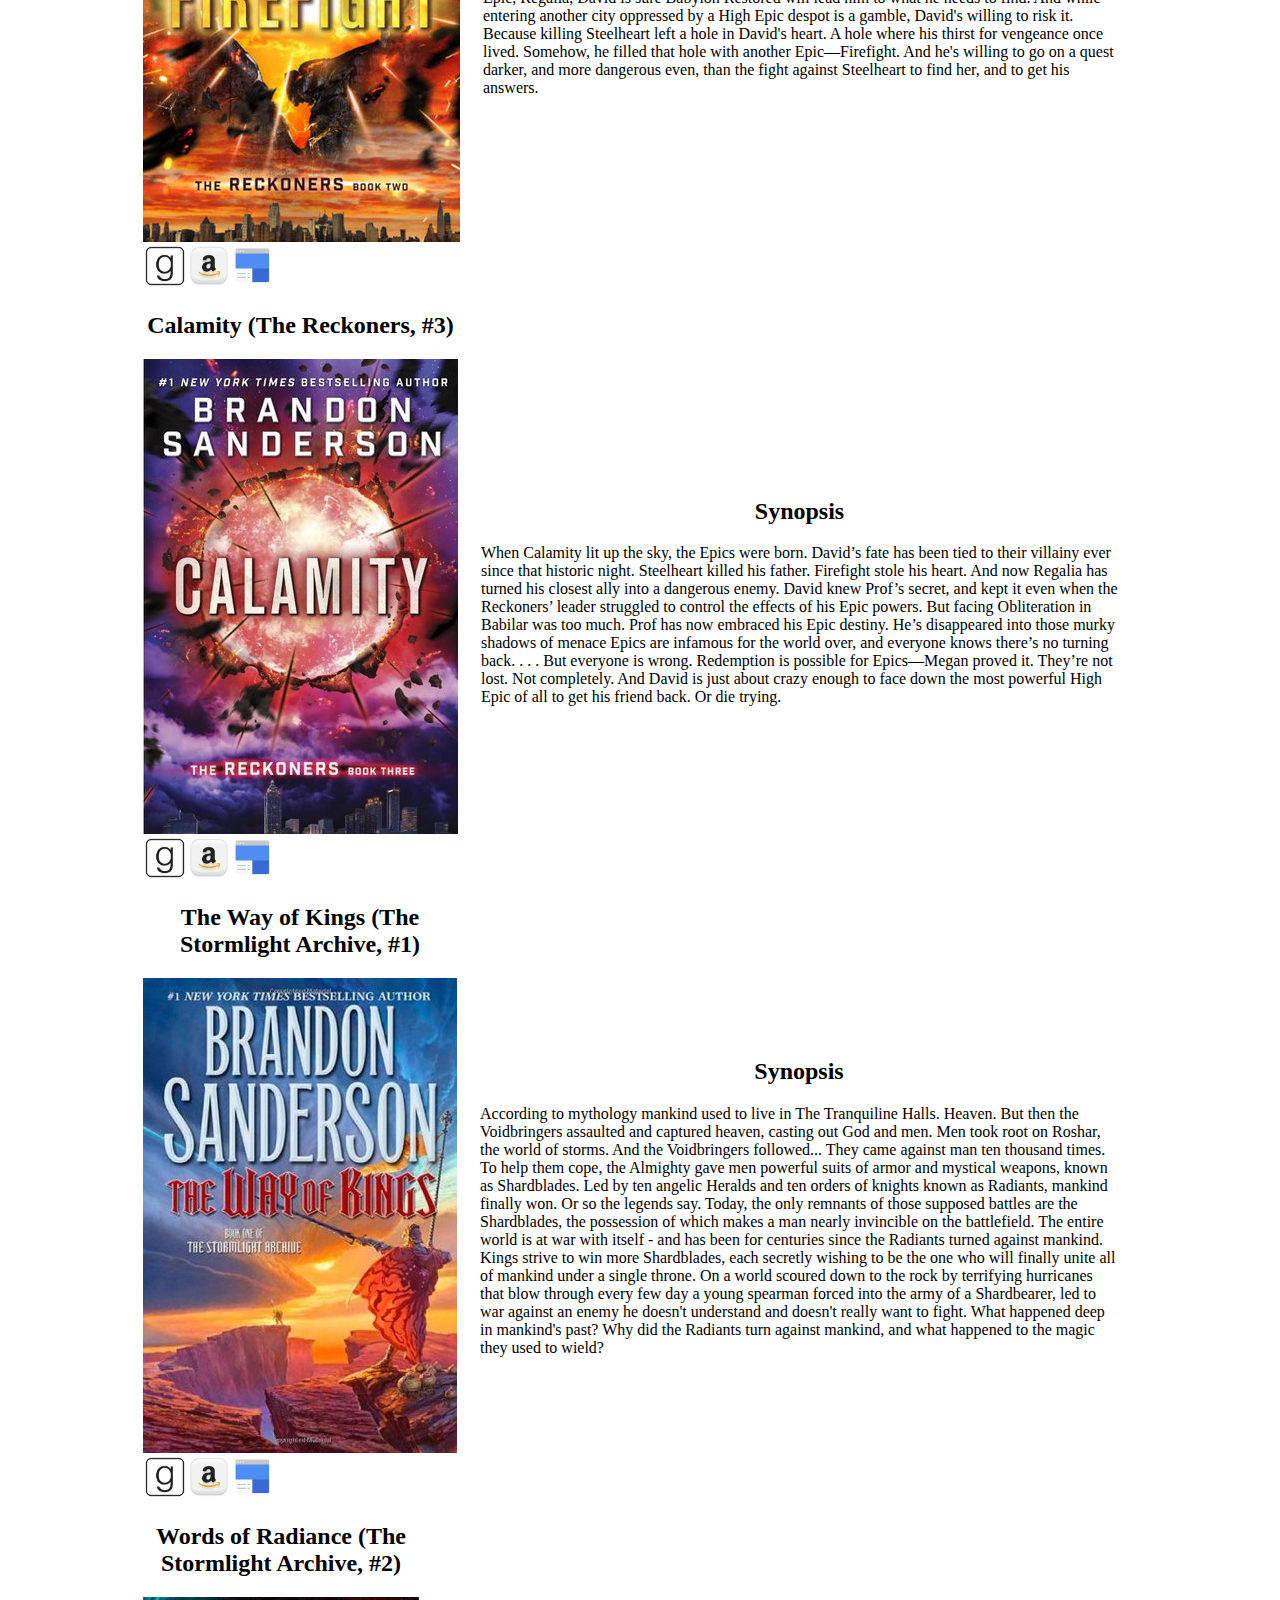
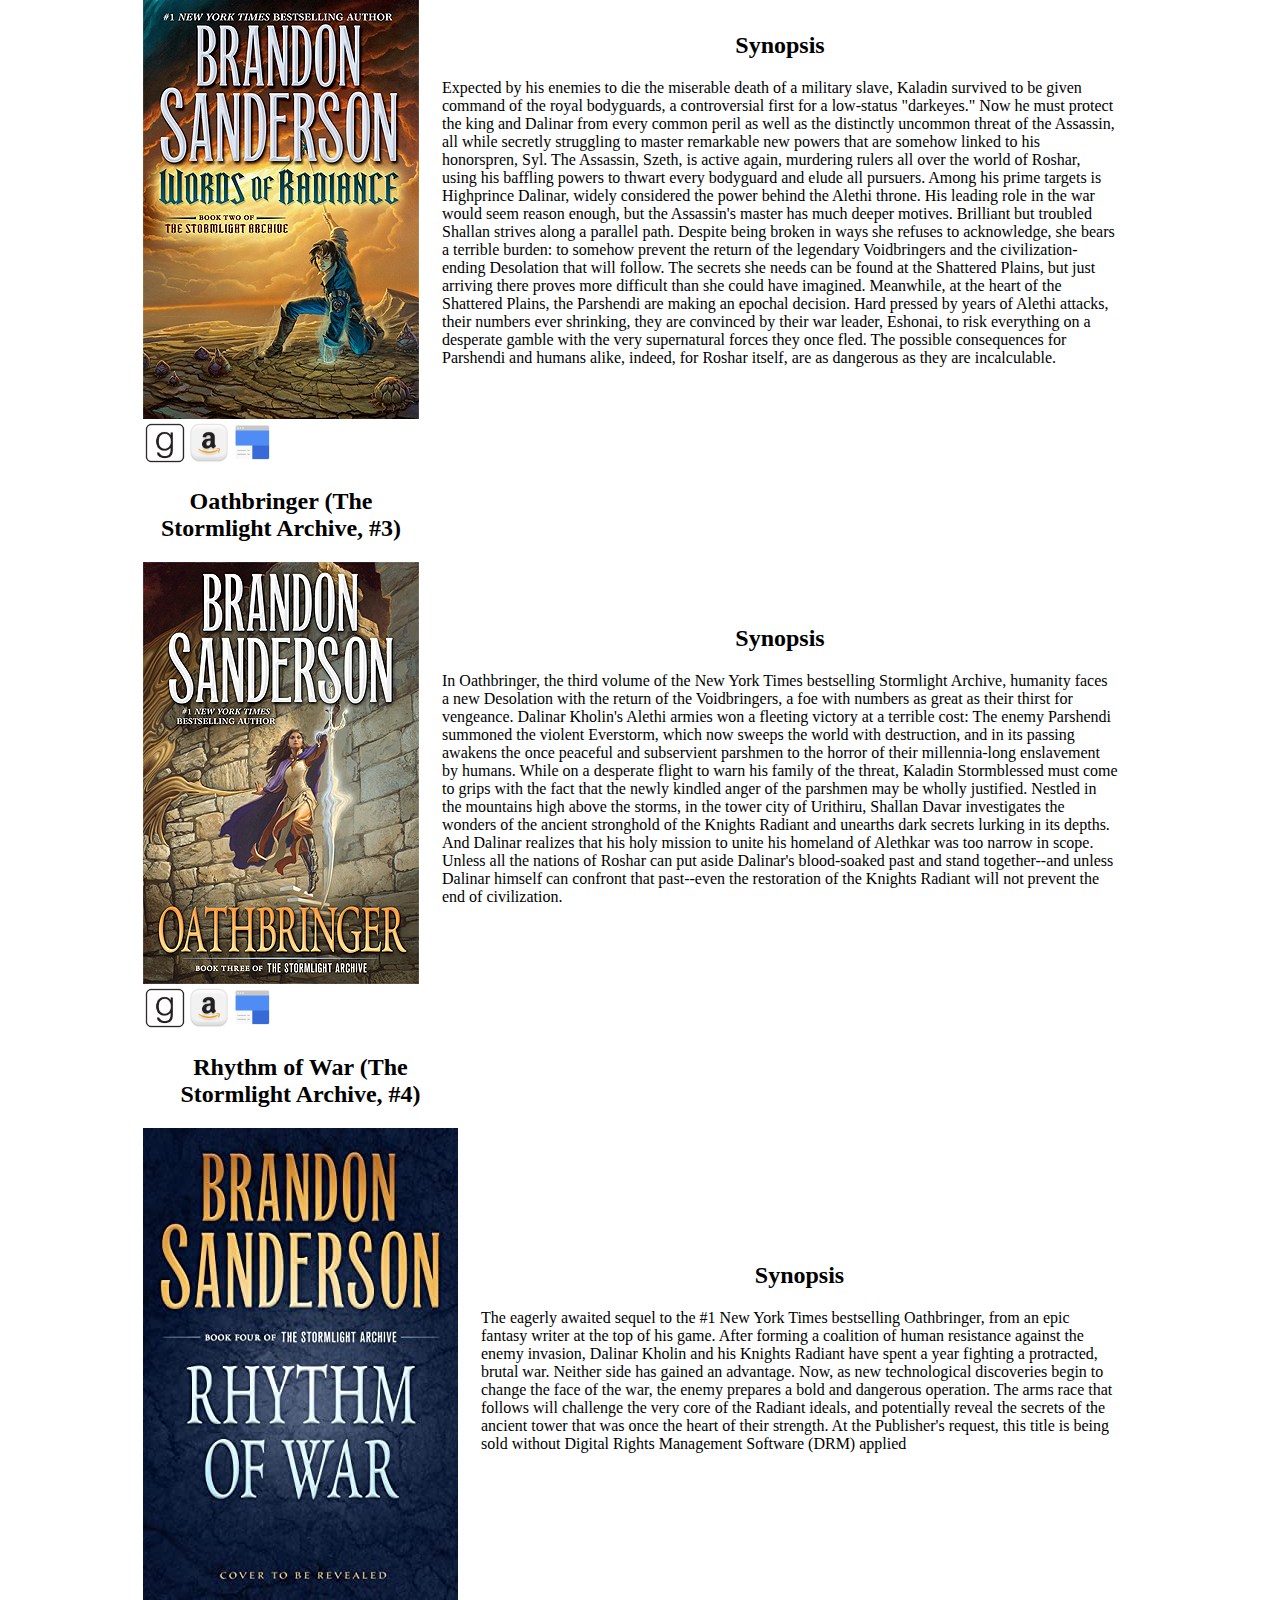
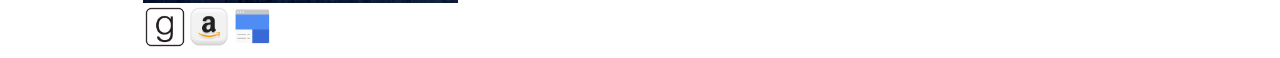
==== commit d24bfbef: "save" ====
--- a/brandonsanderson.html
+++ b/brandonsanderson.html
@@ -43,7 +43,7 @@
 <table>
   <tr>
     <td class="img">
-      <h2>Brandon Sanderson</h2>
+      <h2 class="heading">Brandon Sanderson</h2>
     <img id="authorimg" src="images/brandon-sanderson-homepage.jpg" alt="Image of Brandon Sanderson" />
     <div class="external-link-icon">
       <a href="https://www.facebook.com/BrandSanderson" target="_blank"
@@ -86,25 +86,7 @@
     <td class="txt">
       <h2>Biography</h2>
       <p>
-        Lorem ipsum dolor sit amet consectetur adipisicing elit. Iure minima sunt
-        nostrum rerum mollitia nemo, incidunt est aperiam praesentium voluptatem
-        nulla labore. Rem asperiores ratione adipisci magni commodi itaque
-        excepturi modi voluptas explicabo error ipsum, quo nesciunt. Iste amet
-        rerum veritatis deleniti nemo odio itaque asperiores eveniet. Asperiores,
-        maiores. Voluptates perspiciatis incidunt ipsa iste recusandae omnis
-        itaque praesentium. Aperiam at iusto quasi aliquam est incidunt aut,
-        explicabo, odit ullam, ipsam tenetur sunt modi dolorum eaque
-        necessitatibus recusandae rem! Neque iusto aspernatur nisi iste odit
-        aliquid numquam cumque nesciunt animi deleniti quaerat consequuntur
-        consectetur, beatae asperiores obcaecati quidem saepe rem corrupti at
-        dolores quae exercitationem, libero excepturi. Veritatis officiis dolores
-        dolorem laboriosam distinctio asperiores omnis, aliquid ex. Vel architecto
-        molestias tempore animi consequuntur necessitatibus accusantium, dolor
-        debitis esse, similique labore praesentium reprehenderit, dicta autem
-        vero! Doloremque facilis commodi quo, fuga voluptates mollitia repudiandae
-        culpa labore incidunt qui consequuntur ipsam? Sint at esse, voluptas
-        molestiae iste repudiandae rem ea consequatur nisi a sit numquam dolores
-        rerum consectetur vitae voluptatibus.
+        Brandon Sanderson (born December 19, 1975) is an American fantasy and science fiction writer. He is best known for the Cosmere universe, in which most of his fantasy novels (most notably the Mistborn series and The Stormlight Archive) are set. He is also known for finishing Robert Jordan's high fantasy series The Wheel of Time. He created Sanderson's Laws of Magic and popularized the terms hard magic and soft magic systems. In 2008 Sanderson started a podcast with author Dan Wells and cartoonist Howard Tayler called Writing Excuses, involving topics about creating genre writing and webcomics.
       </p>
     </td>
   </tr>
@@ -114,7 +96,7 @@
 <table>
   <tr>
     <td class="img">
-      <h2>Steelheart (The Reckoners, #1)</h2>
+      <h2 class="heading">Steelheart (The Reckoners, #1)</h2>
       <img src="images/steelheart.jpg" alt="Book Cover of Steelheart" />
       <div class="external-link-icon">
         <a href="https://www.goodreads.com/book/show/17182126-steelheart" target="_blank"
@@ -143,33 +125,16 @@
     <td class="txt">
       <h2>Synopsis</h2>
     <p>
-      Lorem ipsum dolor, sit amet consectetur adipisicing elit. Sit molestiae
-      accusantium minus veniam assumenda impedit praesentium eaque, vitae, saepe
-      doloremque corporis recusandae! Voluptates qui, mollitia quo repellat et,
-      obcaecati consectetur, fugiat ex magni sapiente nihil numquam vitae
-      officiis hic. Ab nesciunt est quas et facere, quis aut maiores labore
-      excepturi mollitia. Vero libero incidunt culpa molestiae, sit harum
-      pariatur nostrum voluptatem obcaecati dolore expedita rerum reprehenderit
-      maxime, maiores provident, quos alias accusantium recusandae quod eveniet
-      commodi sequi perspiciatis! Aliquid quod fugit corrupti vel, excepturi cum
-      dolorum nulla ipsum temporibus! Reiciendis modi magni libero vel
-      consectetur, blanditiis ullam nesciunt sint. Libero!
+      Ten years ago, Calamity came. It was a burst in the sky that gave ordinary men and women extraordinary powers. The awed public started calling them Epics. But Epics are no friend of man. With incredible gifts came the desire to rule. And to rule man you must crush his will.
+
+      Nobody fights the Epics...nobody but the Reckoners. A shadowy group of ordinary humans, they spend their lives studying Epics, finding their weaknesses, and then assassinating them.
+      
+      And David wants in. He wants Steelheart — the Epic who is said to be invincible. The Epic who killed David's father. For years, like the Reckoners, David's been studying, and planning — and he has something they need. Not an object, but an experience.
+      
+      He's seen Steelheart bleed. And he wants revenge.
     </p>
 
     <h2>Personal Review</h2>
-    <p>
-      Lorem ipsum dolor sit amet consectetur adipisicing elit. Aut quaerat
-      explicabo commodi assumenda iure qui consequatur placeat enim eos dolores
-      doloribus, ad dolor quae quisquam laudantium maiores aperiam dolore harum
-      quas possimus, perferendis officia? Iusto, nihil similique cum tempore
-      accusamus, itaque, fugit unde incidunt mollitia sapiente soluta distinctio
-      obcaecati reiciendis. Ipsam eveniet rem totam animi adipisci quibusdam
-      inventore soluta perferendis officia, tempore expedita ad quas accusamus
-      quae aperiam modi nihil et nam veniam! Amet dolorum nostrum provident
-      pariatur? Similique magnam officiis voluptates delectus reprehenderit sunt
-      illum incidunt minus consectetur quaerat exercitationem voluptatum
-      veritatis error ex adipisci deleniti, illo maiores voluptas.
-    </p>
     </td>
   </tr>
 </table>
@@ -178,7 +143,7 @@
 <table>
   <tr>
     <td class="img">
-      <h2>Firefight (The Reckoners, #2)</h2>
+      <h2 class="heading">Firefight (The Reckoners, #2)</h2>
       <img src="images/firefight.jpg" alt="Firefight bookcover">
     <div class="external-link-icon">
       <a href="https://www.goodreads.com/book/show/15704459-firefight" target="_blank"
@@ -207,32 +172,7 @@
     <td class="txt">
       <h2>Synopsis</h2>
       <p>
-        Lorem ipsum dolor, sit amet consectetur adipisicing elit. Sit molestiae
-        accusantium minus veniam assumenda impedit praesentium eaque, vitae, saepe
-        doloremque corporis recusandae! Voluptates qui, mollitia quo repellat et,
-        obcaecati consectetur, fugiat ex magni sapiente nihil numquam vitae
-        officiis hic. Ab nesciunt est quas et facere, quis aut maiores labore
-        excepturi mollitia. Vero libero incidunt culpa molestiae, sit harum
-        pariatur nostrum voluptatem obcaecati dolore expedita rerum reprehenderit
-        maxime, maiores provident, quos alias accusantium recusandae quod eveniet
-        commodi sequi perspiciatis! Aliquid quod fugit corrupti vel, excepturi cum
-        dolorum nulla ipsum temporibus! Reiciendis modi magni libero vel
-        consectetur, blanditiis ullam nesciunt sint. Libero!
-      </p>
-  
-      <h2>Personal Review</h2>
-      <p>
-        Lorem ipsum dolor sit amet consectetur adipisicing elit. Aut quaerat
-        explicabo commodi assumenda iure qui consequatur placeat enim eos dolores
-        doloribus, ad dolor quae quisquam laudantium maiores aperiam dolore harum
-        quas possimus, perferendis officia? Iusto, nihil similique cum tempore
-        accusamus, itaque, fugit unde incidunt mollitia sapiente soluta distinctio
-        obcaecati reiciendis. Ipsam eveniet rem totam animi adipisci quibusdam
-        inventore soluta perferendis officia, tempore expedita ad quas accusamus
-        quae aperiam modi nihil et nam veniam! Amet dolorum nostrum provident
-        pariatur? Similique magnam officiis voluptates delectus reprehenderit sunt
-        illum incidunt minus consectetur quaerat exercitationem voluptatum
-        veritatis error ex adipisci deleniti, illo maiores voluptas.
+        Babylon Restored, formerly Manhattan, may give David answers. Ruled by the mysterious High Epic, Regalia, David is sure Babylon Restored will lead him to what he needs to find. And while entering another city oppressed by a High Epic despot is a gamble, David's willing to risk it. Because killing Steelheart left a hole in David's heart. A hole where his thirst for vengeance once lived. Somehow, he filled that hole with another Epic—Firefight. And he's willing to go on a quest darker, and more dangerous even, than the fight against Steelheart to find her, and to get his answers.
       </p>
     </td>
   </tr>
@@ -242,7 +182,7 @@
   <tr>
     <td class="img">
       
-    <h2>Calamity (The Reckoners, #3)</h2>
+    <h2 class="heading">Calamity (The Reckoners, #3)</h2>
 <img src="images/calamity.jpg" alt="calamity bookcover">
 <div class="external-link-icon">
   <a href="https://www.goodreads.com/book/show/15704486-calamity" target="_blank"
@@ -271,32 +211,11 @@
     <td class="txt">
       <h2>Synopsis</h2>
       <p>
-        Lorem ipsum dolor, sit amet consectetur adipisicing elit. Sit molestiae
-        accusantium minus veniam assumenda impedit praesentium eaque, vitae, saepe
-        doloremque corporis recusandae! Voluptates qui, mollitia quo repellat et,
-        obcaecati consectetur, fugiat ex magni sapiente nihil numquam vitae
-        officiis hic. Ab nesciunt est quas et facere, quis aut maiores labore
-        excepturi mollitia. Vero libero incidunt culpa molestiae, sit harum
-        pariatur nostrum voluptatem obcaecati dolore expedita rerum reprehenderit
-        maxime, maiores provident, quos alias accusantium recusandae quod eveniet
-        commodi sequi perspiciatis! Aliquid quod fugit corrupti vel, excepturi cum
-        dolorum nulla ipsum temporibus! Reiciendis modi magni libero vel
-        consectetur, blanditiis ullam nesciunt sint. Libero!
-      </p>
-  
-      <h2>Personal Review</h2>
-      <p>
-        Lorem ipsum dolor sit amet consectetur adipisicing elit. Aut quaerat
-        explicabo commodi assumenda iure qui consequatur placeat enim eos dolores
-        doloribus, ad dolor quae quisquam laudantium maiores aperiam dolore harum
-        quas possimus, perferendis officia? Iusto, nihil similique cum tempore
-        accusamus, itaque, fugit unde incidunt mollitia sapiente soluta distinctio
-        obcaecati reiciendis. Ipsam eveniet rem totam animi adipisci quibusdam
-        inventore soluta perferendis officia, tempore expedita ad quas accusamus
-        quae aperiam modi nihil et nam veniam! Amet dolorum nostrum provident
-        pariatur? Similique magnam officiis voluptates delectus reprehenderit sunt
-        illum incidunt minus consectetur quaerat exercitationem voluptatum
-        veritatis error ex adipisci deleniti, illo maiores voluptas.
+        When Calamity lit up the sky, the Epics were born. David’s fate has been tied to their villainy ever since that historic night. Steelheart killed his father. Firefight stole his heart. And now Regalia has turned his closest ally into a dangerous enemy.
+
+        David knew Prof’s secret, and kept it even when the Reckoners’ leader struggled to control the effects of his Epic powers. But facing Obliteration in Babilar was too much. Prof has now embraced his Epic destiny. He’s disappeared into those murky shadows of menace Epics are infamous for the world over, and everyone knows there’s no turning back. . . .
+
+        But everyone is wrong. Redemption is possible for Epics—Megan proved it. They’re not lost. Not completely. And David is just about crazy enough to face down the most powerful High Epic of all to get his friend back. Or die trying.
       </p>
     </td>
   </tr>
@@ -306,7 +225,7 @@
 <table>
   <tr>
     <td class="img">
-      <h2>The Way of Kings (The Stormlight Archive, #1)</h2>
+      <h2 class="heading">The Way of Kings (The Stormlight Archive, #1)</h2>
       <img src="images/way-of-kings.jpg" alt="Way of Kings Bookcover">
       <div class="external-link-icon">
         <a href="https://www.goodreads.com/book/show/7235533-the-way-of-kings" target="_blank"
@@ -335,32 +254,17 @@
     <td class="txt">
       <h2>Synopsis</h2>
       <p>
-        Lorem ipsum dolor, sit amet consectetur adipisicing elit. Sit molestiae
-        accusantium minus veniam assumenda impedit praesentium eaque, vitae, saepe
-        doloremque corporis recusandae! Voluptates qui, mollitia quo repellat et,
-        obcaecati consectetur, fugiat ex magni sapiente nihil numquam vitae
-        officiis hic. Ab nesciunt est quas et facere, quis aut maiores labore
-        excepturi mollitia. Vero libero incidunt culpa molestiae, sit harum
-        pariatur nostrum voluptatem obcaecati dolore expedita rerum reprehenderit
-        maxime, maiores provident, quos alias accusantium recusandae quod eveniet
-        commodi sequi perspiciatis! Aliquid quod fugit corrupti vel, excepturi cum
-        dolorum nulla ipsum temporibus! Reiciendis modi magni libero vel
-        consectetur, blanditiis ullam nesciunt sint. Libero!
-      </p>
-  
-      <h2>Personal Review</h2>
-      <p>
-        Lorem ipsum dolor sit amet consectetur adipisicing elit. Aut quaerat
-        explicabo commodi assumenda iure qui consequatur placeat enim eos dolores
-        doloribus, ad dolor quae quisquam laudantium maiores aperiam dolore harum
-        quas possimus, perferendis officia? Iusto, nihil similique cum tempore
-        accusamus, itaque, fugit unde incidunt mollitia sapiente soluta distinctio
-        obcaecati reiciendis. Ipsam eveniet rem totam animi adipisci quibusdam
-        inventore soluta perferendis officia, tempore expedita ad quas accusamus
-        quae aperiam modi nihil et nam veniam! Amet dolorum nostrum provident
-        pariatur? Similique magnam officiis voluptates delectus reprehenderit sunt
-        illum incidunt minus consectetur quaerat exercitationem voluptatum
-        veritatis error ex adipisci deleniti, illo maiores voluptas.
+        According to mythology mankind used to live in The Tranquiline Halls. Heaven. But then the Voidbringers assaulted and captured heaven, casting out God and men. Men took root on Roshar, the world of storms. And the Voidbringers followed...
+
+        They came against man ten thousand times. To help them cope, the Almighty gave men powerful suits of armor and mystical weapons, known as Shardblades. Led by ten angelic Heralds and ten orders of knights known as Radiants, mankind finally won.
+        
+        Or so the legends say. Today, the only remnants of those supposed battles are the Shardblades, the possession of which makes a man nearly invincible on the battlefield. The entire world is at war with itself - and has been for centuries since the Radiants turned against mankind. Kings strive to win more Shardblades, each secretly wishing to be the one who will finally unite all of mankind under a single throne.
+        
+        On a world scoured down to the rock by terrifying hurricanes that blow through every few day a young spearman forced into the army of a Shardbearer, led to war against an enemy he doesn't understand and doesn't really want to fight.
+        
+        What happened deep in mankind's past?
+        
+        Why did the Radiants turn against mankind, and what happened to the magic they used to wield?
       </p>
     </td>
   </tr>
@@ -371,7 +275,7 @@
   <tr>
     <td class="img">
      
-      <h2>Words of Radiance (The Stormlight Archive, #2)</h2>
+      <h2 class="heading">Words of Radiance (The Stormlight Archive, #2)</h2>
       <img src="images/words-of-radiance.jpg" alt="Words of Radiance Bookcover">
       <div class="external-link-icon">
         <a href="https://www.goodreads.com/book/show/17332218-words-of-radiance" target="_blank"
@@ -400,32 +304,13 @@
     <td class="txt">
       <h2>Synopsis</h2>
       <p>
-        Lorem ipsum dolor, sit amet consectetur adipisicing elit. Sit molestiae
-        accusantium minus veniam assumenda impedit praesentium eaque, vitae, saepe
-        doloremque corporis recusandae! Voluptates qui, mollitia quo repellat et,
-        obcaecati consectetur, fugiat ex magni sapiente nihil numquam vitae
-        officiis hic. Ab nesciunt est quas et facere, quis aut maiores labore
-        excepturi mollitia. Vero libero incidunt culpa molestiae, sit harum
-        pariatur nostrum voluptatem obcaecati dolore expedita rerum reprehenderit
-        maxime, maiores provident, quos alias accusantium recusandae quod eveniet
-        commodi sequi perspiciatis! Aliquid quod fugit corrupti vel, excepturi cum
-        dolorum nulla ipsum temporibus! Reiciendis modi magni libero vel
-        consectetur, blanditiis ullam nesciunt sint. Libero!
-      </p>
-  
-      <h2>Personal Review</h2>
-      <p>
-        Lorem ipsum dolor sit amet consectetur adipisicing elit. Aut quaerat
-        explicabo commodi assumenda iure qui consequatur placeat enim eos dolores
-        doloribus, ad dolor quae quisquam laudantium maiores aperiam dolore harum
-        quas possimus, perferendis officia? Iusto, nihil similique cum tempore
-        accusamus, itaque, fugit unde incidunt mollitia sapiente soluta distinctio
-        obcaecati reiciendis. Ipsam eveniet rem totam animi adipisci quibusdam
-        inventore soluta perferendis officia, tempore expedita ad quas accusamus
-        quae aperiam modi nihil et nam veniam! Amet dolorum nostrum provident
-        pariatur? Similique magnam officiis voluptates delectus reprehenderit sunt
-        illum incidunt minus consectetur quaerat exercitationem voluptatum
-        veritatis error ex adipisci deleniti, illo maiores voluptas.
+        Expected by his enemies to die the miserable death of a military slave, Kaladin survived to be given command of the royal bodyguards, a controversial first for a low-status "darkeyes." Now he must protect the king and Dalinar from every common peril as well as the distinctly uncommon threat of the Assassin, all while secretly struggling to master remarkable new powers that are somehow linked to his honorspren, Syl.
+
+        The Assassin, Szeth, is active again, murdering rulers all over the world of Roshar, using his baffling powers to thwart every bodyguard and elude all pursuers. Among his prime targets is Highprince Dalinar, widely considered the power behind the Alethi throne. His leading role in the war would seem reason enough, but the Assassin's master has much deeper motives.
+
+        Brilliant but troubled Shallan strives along a parallel path. Despite being broken in ways she refuses to acknowledge, she bears a terrible burden: to somehow prevent the return of the legendary Voidbringers and the civilization-ending Desolation that will follow. The secrets she needs can be found at the Shattered Plains, but just arriving there proves more difficult than she could have imagined.
+
+        Meanwhile, at the heart of the Shattered Plains, the Parshendi are making an epochal decision. Hard pressed by years of Alethi attacks, their numbers ever shrinking, they are convinced by their war leader, Eshonai, to risk everything on a desperate gamble with the very supernatural forces they once fled. The possible consequences for Parshendi and humans alike, indeed, for Roshar itself, are as dangerous as they are incalculable.
       </p>
     </td>
   </tr>
@@ -436,7 +321,7 @@
   <tr>
     <td class="img">
     
-      <h2>Oathbringer (The Stormlight Archive, #3)</h2>
+      <h2 class="heading">Oathbringer (The Stormlight Archive, #3)</h2>
   <img src="images/oathbringer.jpg" alt="Oathbringer Bookcover">
   <div class="external-link-icon">
     <a href="https://www.goodreads.com/book/show/34002132-oathbringer" target="_blank"
@@ -466,32 +351,11 @@
          
       <h2>Synopsis</h2>
       <p>
-        Lorem ipsum dolor, sit amet consectetur adipisicing elit. Sit molestiae
-        accusantium minus veniam assumenda impedit praesentium eaque, vitae, saepe
-        doloremque corporis recusandae! Voluptates qui, mollitia quo repellat et,
-        obcaecati consectetur, fugiat ex magni sapiente nihil numquam vitae
-        officiis hic. Ab nesciunt est quas et facere, quis aut maiores labore
-        excepturi mollitia. Vero libero incidunt culpa molestiae, sit harum
-        pariatur nostrum voluptatem obcaecati dolore expedita rerum reprehenderit
-        maxime, maiores provident, quos alias accusantium recusandae quod eveniet
-        commodi sequi perspiciatis! Aliquid quod fugit corrupti vel, excepturi cum
-        dolorum nulla ipsum temporibus! Reiciendis modi magni libero vel
-        consectetur, blanditiis ullam nesciunt sint. Libero!
-      </p>
-  
-      <h2>Personal Review</h2>
-      <p>
-        Lorem ipsum dolor sit amet consectetur adipisicing elit. Aut quaerat
-        explicabo commodi assumenda iure qui consequatur placeat enim eos dolores
-        doloribus, ad dolor quae quisquam laudantium maiores aperiam dolore harum
-        quas possimus, perferendis officia? Iusto, nihil similique cum tempore
-        accusamus, itaque, fugit unde incidunt mollitia sapiente soluta distinctio
-        obcaecati reiciendis. Ipsam eveniet rem totam animi adipisci quibusdam
-        inventore soluta perferendis officia, tempore expedita ad quas accusamus
-        quae aperiam modi nihil et nam veniam! Amet dolorum nostrum provident
-        pariatur? Similique magnam officiis voluptates delectus reprehenderit sunt
-        illum incidunt minus consectetur quaerat exercitationem voluptatum
-        veritatis error ex adipisci deleniti, illo maiores voluptas.
+        In Oathbringer, the third volume of the New York Times bestselling Stormlight Archive, humanity faces a new Desolation with the return of the Voidbringers, a foe with numbers as great as their thirst for vengeance.
+
+        Dalinar Kholin's Alethi armies won a fleeting victory at a terrible cost: The enemy Parshendi summoned the violent Everstorm, which now sweeps the world with destruction, and in its passing awakens the once peaceful and subservient parshmen to the horror of their millennia-long enslavement by humans. While on a desperate flight to warn his family of the threat, Kaladin Stormblessed must come to grips with the fact that the newly kindled anger of the parshmen may be wholly justified.
+        
+        Nestled in the mountains high above the storms, in the tower city of Urithiru, Shallan Davar investigates the wonders of the ancient stronghold of the Knights Radiant and unearths dark secrets lurking in its depths. And Dalinar realizes that his holy mission to unite his homeland of Alethkar was too narrow in scope. Unless all the nations of Roshar can put aside Dalinar's blood-soaked past and stand together--and unless Dalinar himself can confront that past--even the restoration of the Knights Radiant will not prevent the end of civilization.
       </p>
     </td>
   </tr>
@@ -501,7 +365,7 @@
 <table>
   <tr>
     <td class="img">
-            <h2>Rhythm of War (The Stormlight Archive, #4)</h2>
+            <h2 class="heading">Rhythm of War (The Stormlight Archive, #4)</h2>
         <img src="images/rhythmofwar.jpg" alt="Rhythm of War Bookcover">
         <div class="external-link-icon">
           <a href="https://www.goodreads.com/book/show/17250966-rhythm-of-war" target="_blank"
@@ -531,32 +395,13 @@
          
       <h2>Synopsis</h2>
       <p>
-        Lorem ipsum dolor, sit amet consectetur adipisicing elit. Sit molestiae
-        accusantium minus veniam assumenda impedit praesentium eaque, vitae, saepe
-        doloremque corporis recusandae! Voluptates qui, mollitia quo repellat et,
-        obcaecati consectetur, fugiat ex magni sapiente nihil numquam vitae
-        officiis hic. Ab nesciunt est quas et facere, quis aut maiores labore
-        excepturi mollitia. Vero libero incidunt culpa molestiae, sit harum
-        pariatur nostrum voluptatem obcaecati dolore expedita rerum reprehenderit
-        maxime, maiores provident, quos alias accusantium recusandae quod eveniet
-        commodi sequi perspiciatis! Aliquid quod fugit corrupti vel, excepturi cum
-        dolorum nulla ipsum temporibus! Reiciendis modi magni libero vel
-        consectetur, blanditiis ullam nesciunt sint. Libero!
-      </p>
-  
-      <h2>Personal Review</h2>
-      <p>
-        Lorem ipsum dolor sit amet consectetur adipisicing elit. Aut quaerat
-        explicabo commodi assumenda iure qui consequatur placeat enim eos dolores
-        doloribus, ad dolor quae quisquam laudantium maiores aperiam dolore harum
-        quas possimus, perferendis officia? Iusto, nihil similique cum tempore
-        accusamus, itaque, fugit unde incidunt mollitia sapiente soluta distinctio
-        obcaecati reiciendis. Ipsam eveniet rem totam animi adipisci quibusdam
-        inventore soluta perferendis officia, tempore expedita ad quas accusamus
-        quae aperiam modi nihil et nam veniam! Amet dolorum nostrum provident
-        pariatur? Similique magnam officiis voluptates delectus reprehenderit sunt
-        illum incidunt minus consectetur quaerat exercitationem voluptatum
-        veritatis error ex adipisci deleniti, illo maiores voluptas.
+        The eagerly awaited sequel to the #1 New York Times bestselling Oathbringer, from an epic fantasy writer at the top of his game.
+
+        After forming a coalition of human resistance against the enemy invasion, Dalinar Kholin and his Knights Radiant have spent a year fighting a protracted, brutal war. Neither side has gained an advantage.
+        
+        Now, as new technological discoveries begin to change the face of the war, the enemy prepares a bold and dangerous operation. The arms race that follows will challenge the very core of the Radiant ideals, and potentially reveal the secrets of the ancient tower that was once the heart of their strength.
+        
+        At the Publisher's request, this title is being sold without Digital Rights Management Software (DRM) applied
       </p>
     </td>
   </tr>
--- a/styles/body.css
+++ b/styles/body.css
@@ -13,6 +13,7 @@
   }
   .img{
     vertical-align: top;
+    width: 200px;
    
   }
   .spacing{
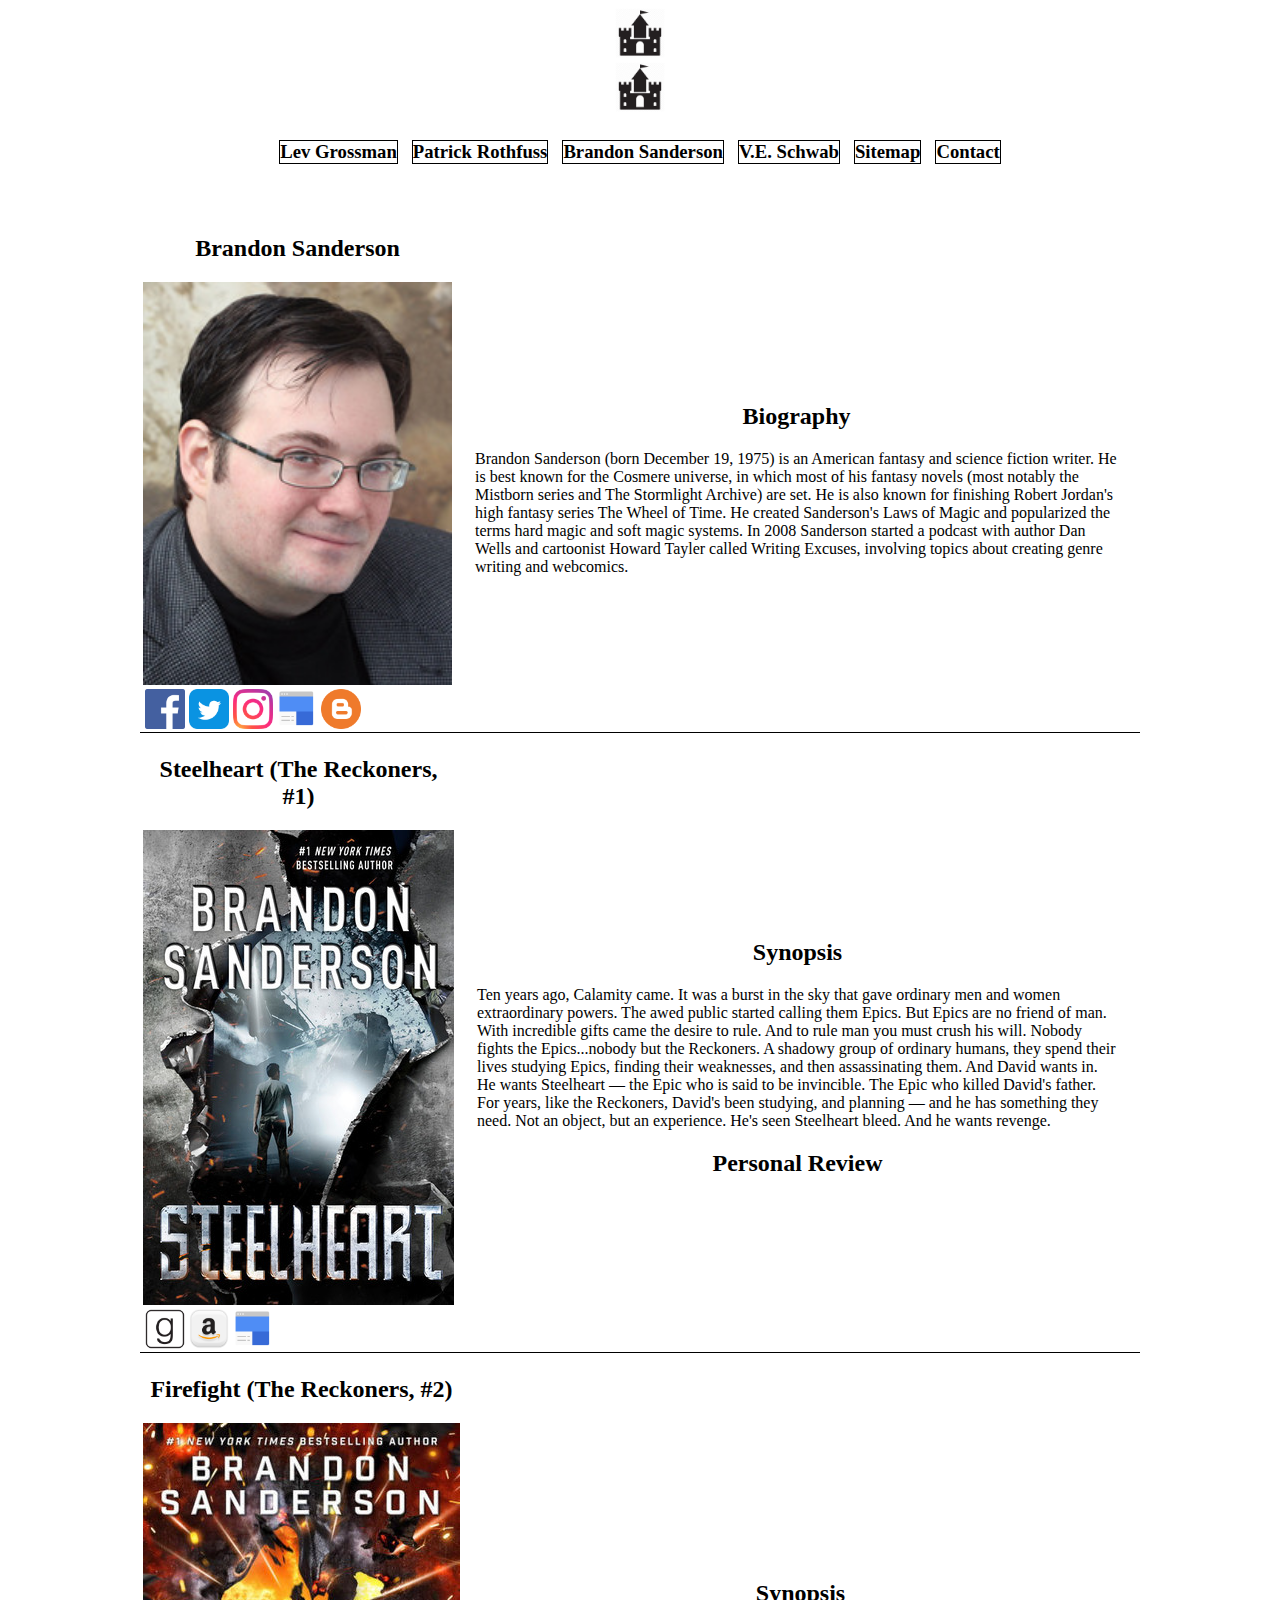
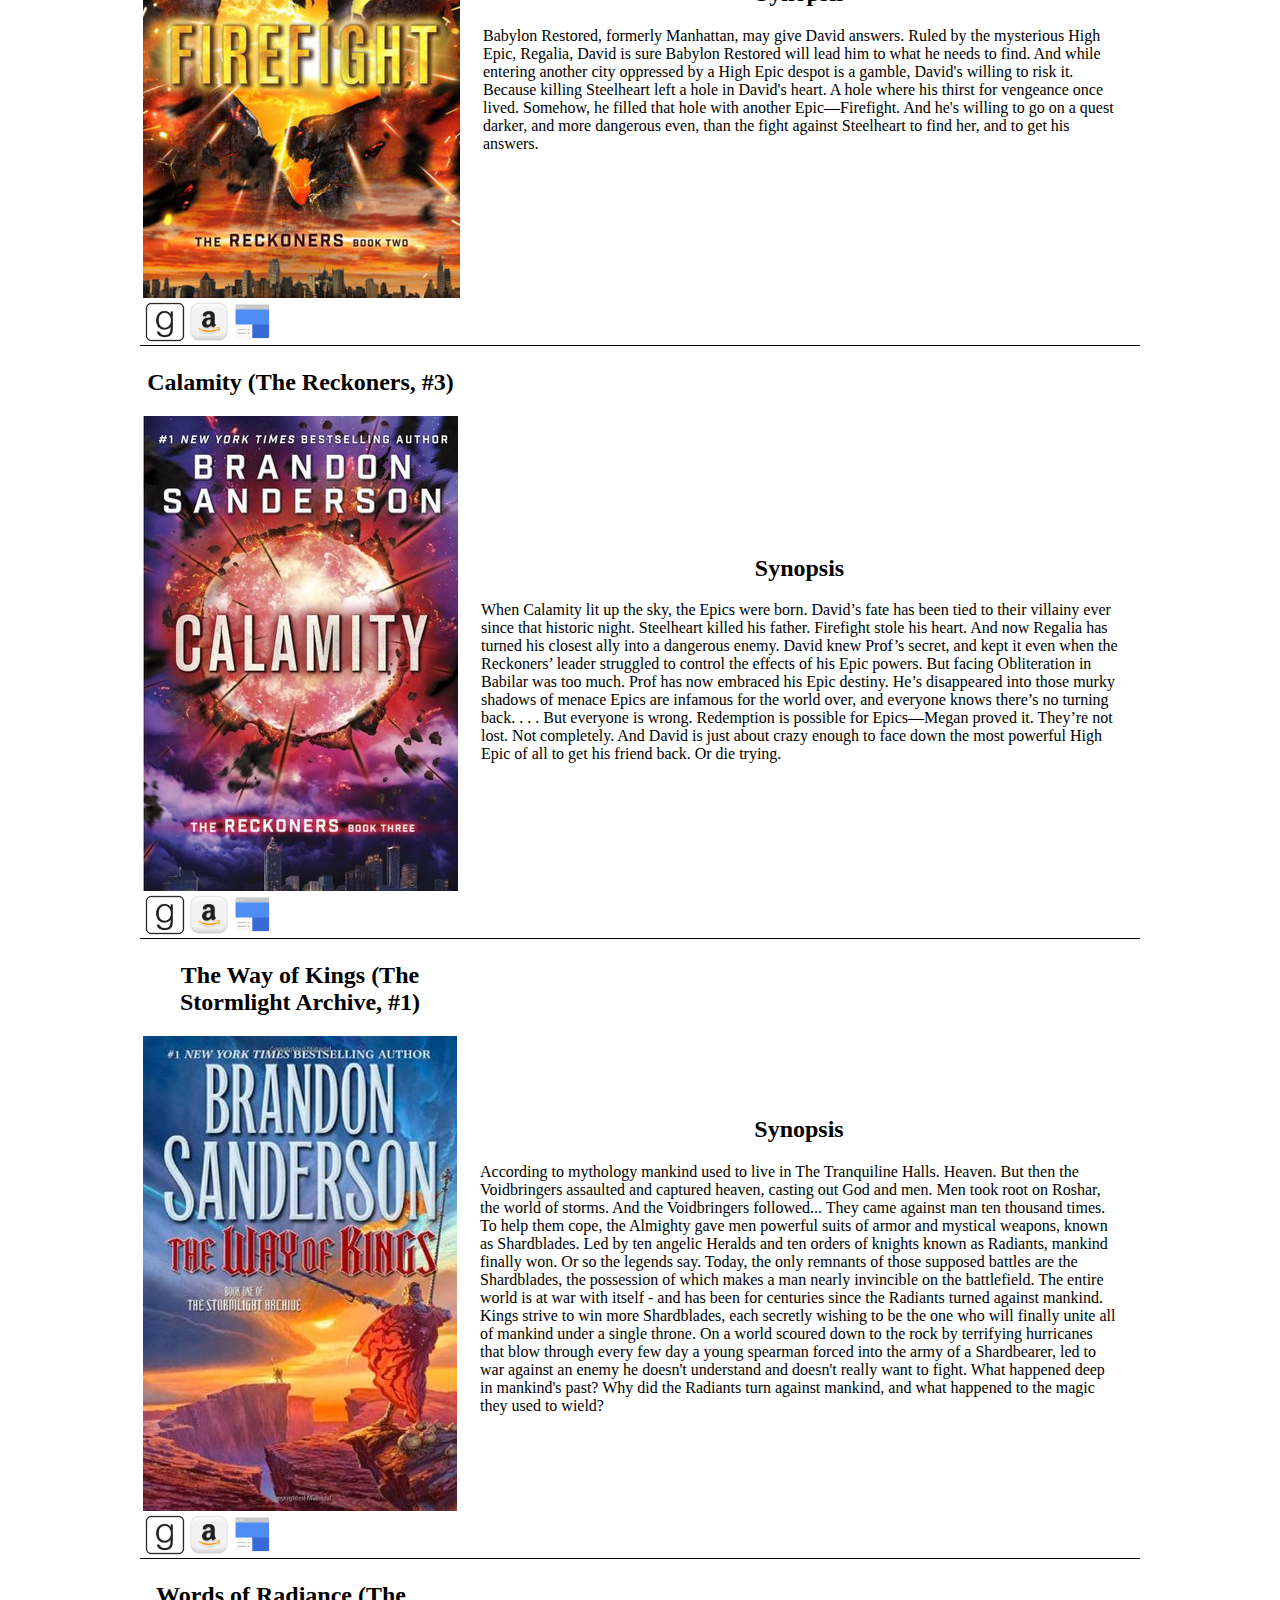
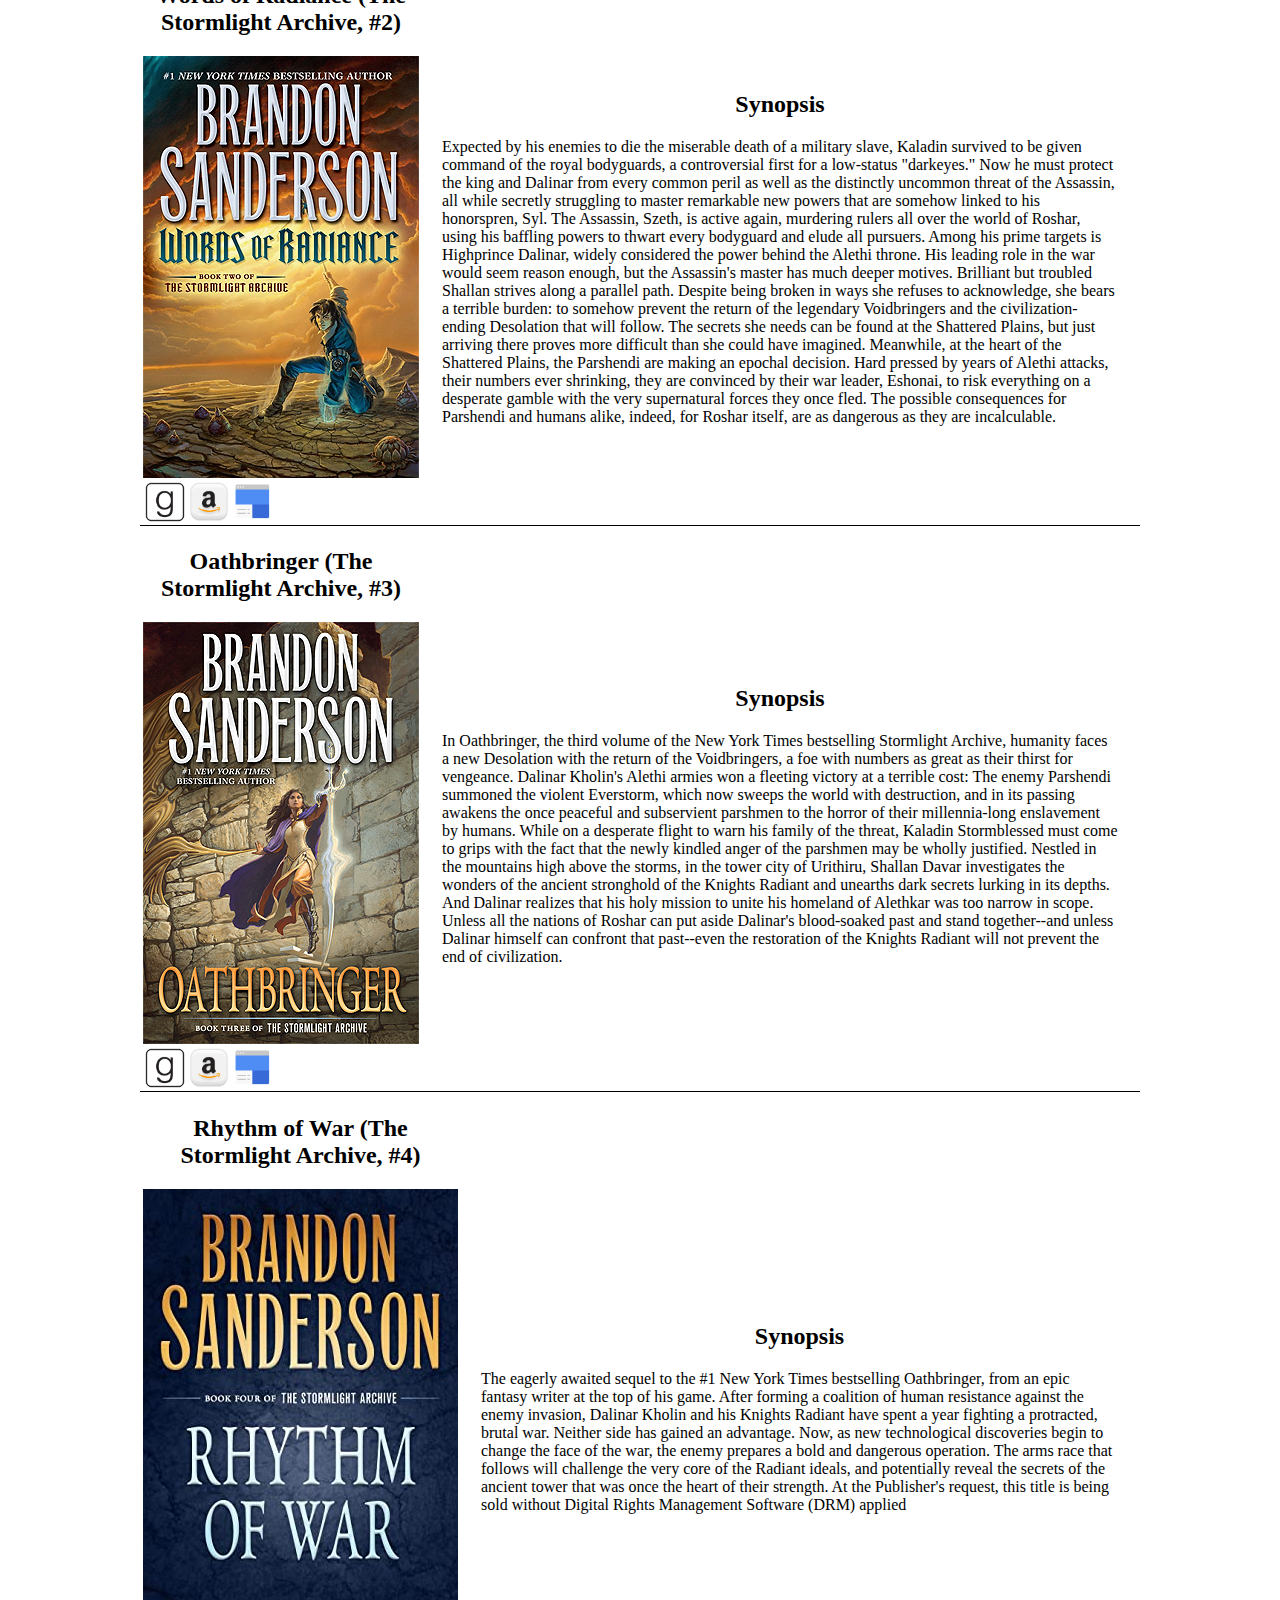
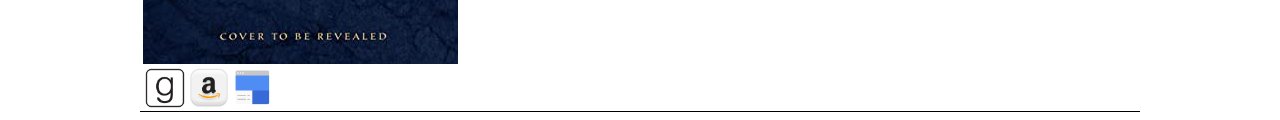
==== commit c1d9a980: "save" ====
--- a/brandonsanderson.html
+++ b/brandonsanderson.html
@@ -18,27 +18,30 @@
         <a href="index.html"><img src="images/castle.png" alt="castle icon" title="Home"></a>
       </div>
 
-    </div>
-    <div class="outer">
+      <div class="home">
+        <a href="index.html"><img src="images/castle.png" alt="castle icon" title="Home"></a>
+      </div>
+  
+      <div class="outer">
+        <div class="links">
+            <a href="levgrossman.html"><h3 class="grossman">Lev Grossman</h3></a>
+        </div>
+        <div class="links">
+            <a href="patrickrothfuss.html"><h3 class="rothfuss">Patrick Rothfuss</h3></a>
+      </div>
       <div class="links">
-          <a href="levgrossman.html"><h3>Lev Grossman</h3></a>
+            <a href="brandonsanderson.html"><h3 class="sanderson">Brandon Sanderson</h3></a>
       </div>
       <div class="links">
-          <a href="patrickrothfuss.html"><h3>Patrick Rothfuss</h3></a>
-    </div>
-    <div class="links">
-          <a href="brandonsanderson.html"><h3>Brandon Sanderson</h3></a>
-    </div>
-    <div class="links">
-          <a href="veschwab.html"><h3>V.E. Schwab</h3></a>
-    </div>
-    <div class="links">
-          <a href="sitemap.html"><h3>Sitemap</h3></a>
-    </div>
-    <div class="links">
-          <a href="contact.html"><h3>Contact</h3></a>
-    </div>
-    </div>
+            <a href="veschwab.html"><h3 class="schwab">V.E. Schwab</h3></a>
+      </div>
+      <div class="links">
+            <a href="sitemap.html"><h3 class="sitemap">Sitemap</h3></a>
+      </div>
+      <div class="links">
+            <a href="contact.html"><h3 class="contact">Contact</h3></a>
+      </div>
+      </div>
 <a id="sanderson"></a>
 <table>
   <tr>
--- a/styles/body.css
+++ b/styles/body.css
@@ -43,4 +43,8 @@
       text-align: center;
       width: 500px;
 
-  }+  }
+ table{
+   border-bottom: black 1px solid;
+ }
+  
--- a/styles/header.css
+++ b/styles/header.css
@@ -9,6 +9,7 @@
   .center h3{
     display: inline;
     margin-inline-start: 10px;
+    
   }
   a{
     color:black;
@@ -29,12 +30,14 @@
   .links{
         display: inline-block;
         margin: 5px;
-        /* background-image: image("images/linkbackground.jpg") */
+        
         
     }
     h3{
         color:black;
         border: black 1.5px solid;
-        width:fit-content
+        width:fit-content;
+     
+        
         
     }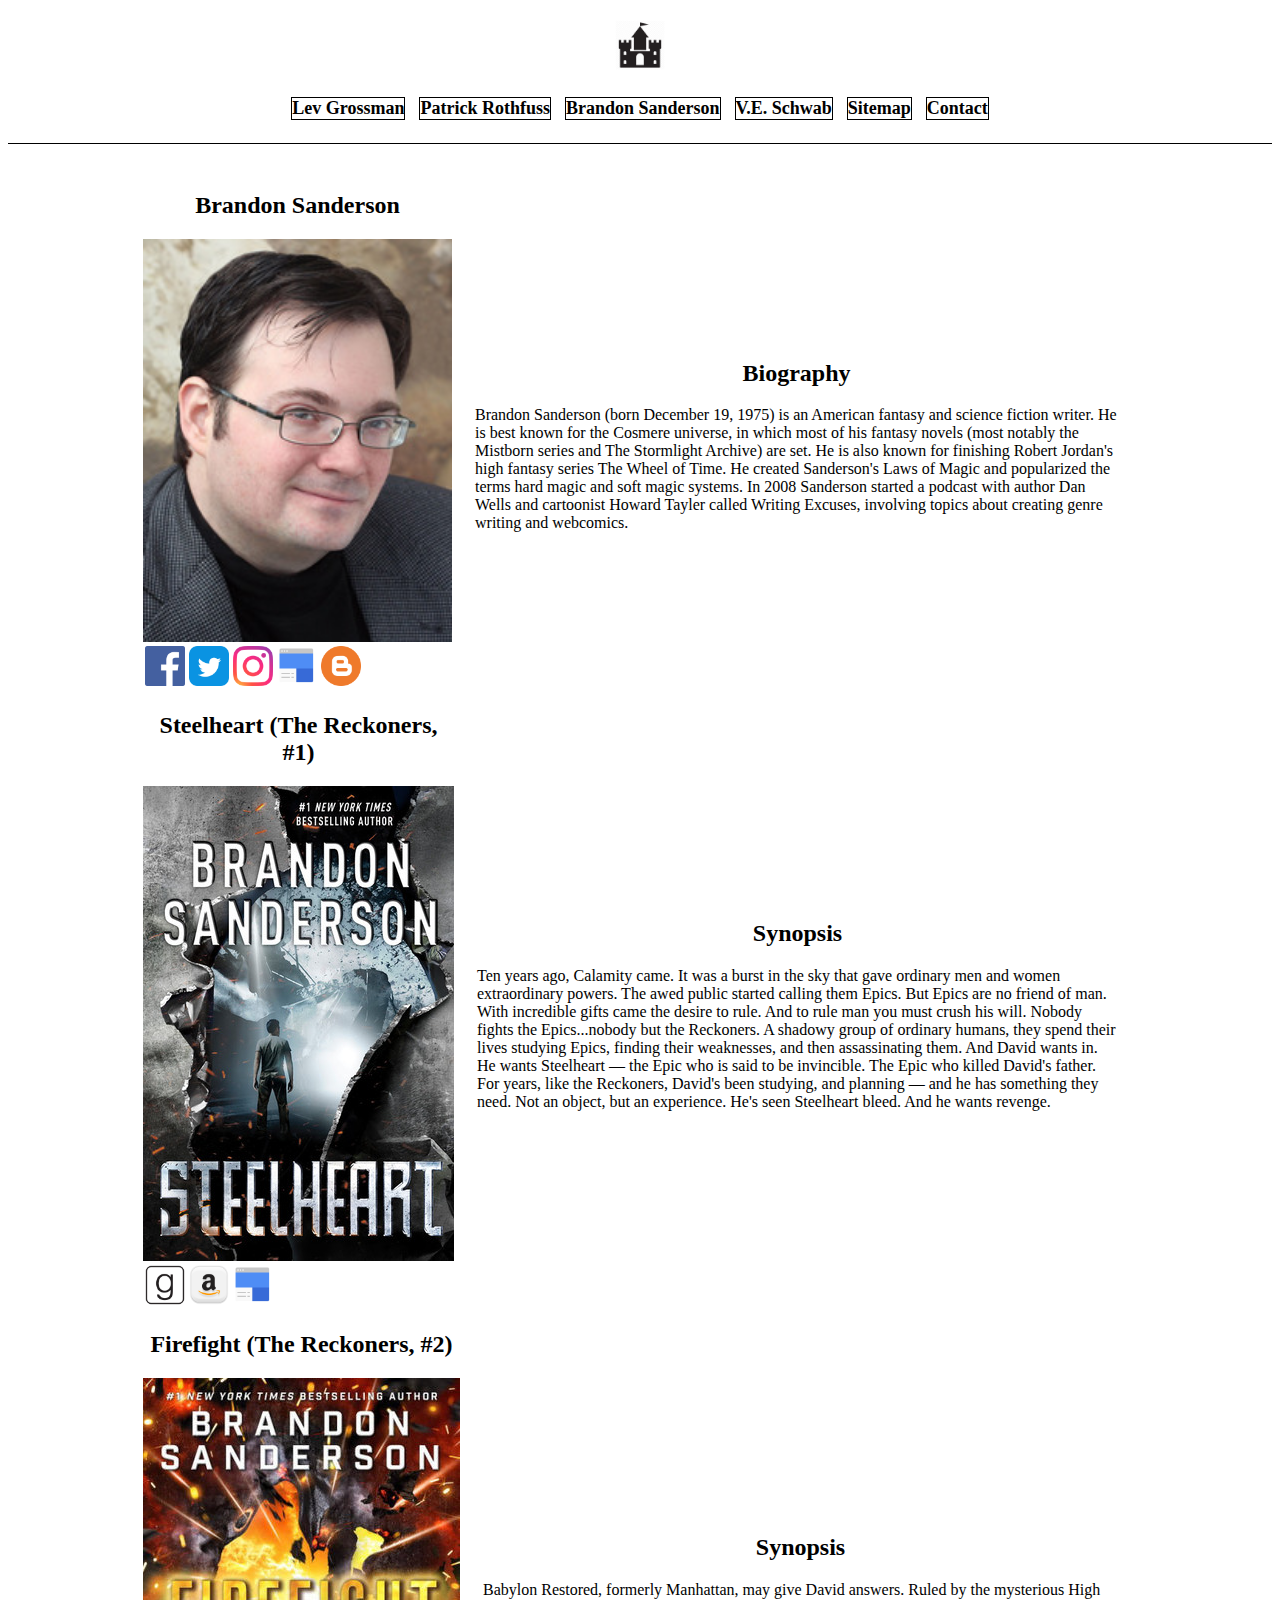
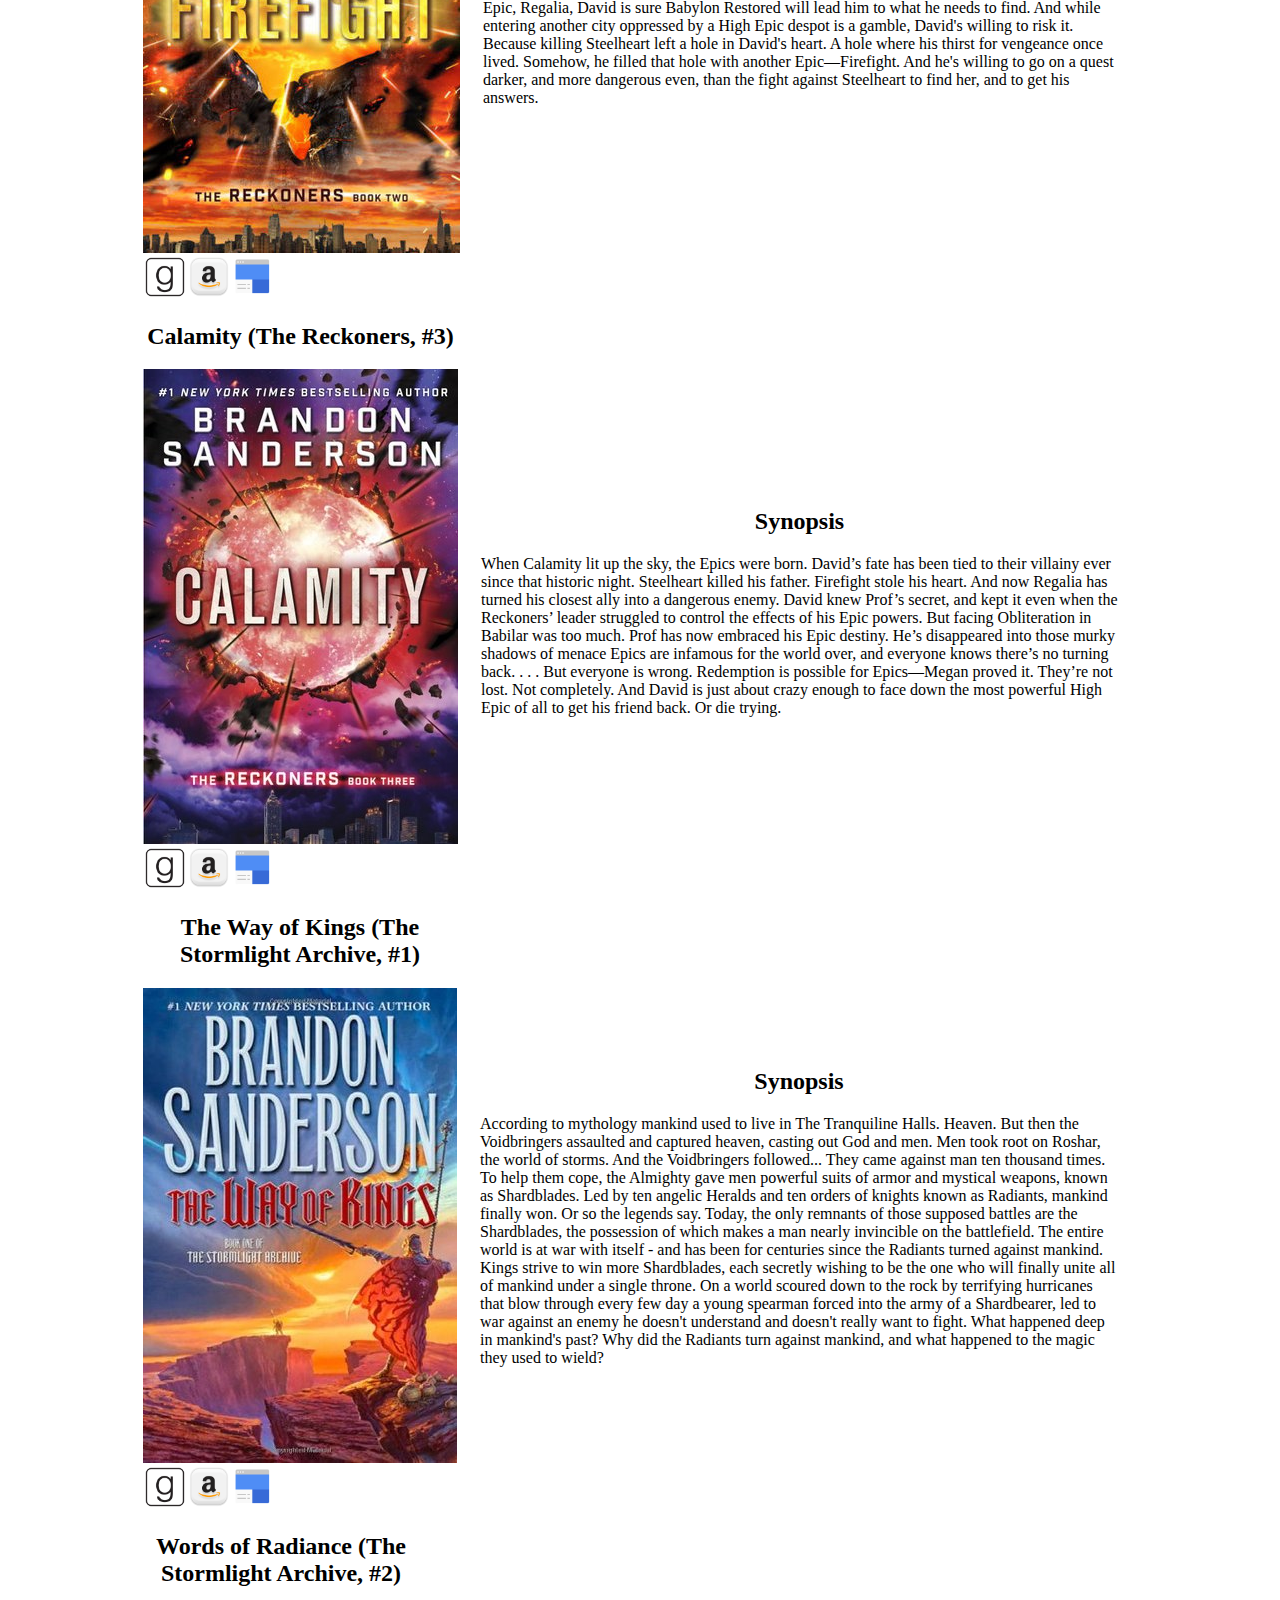
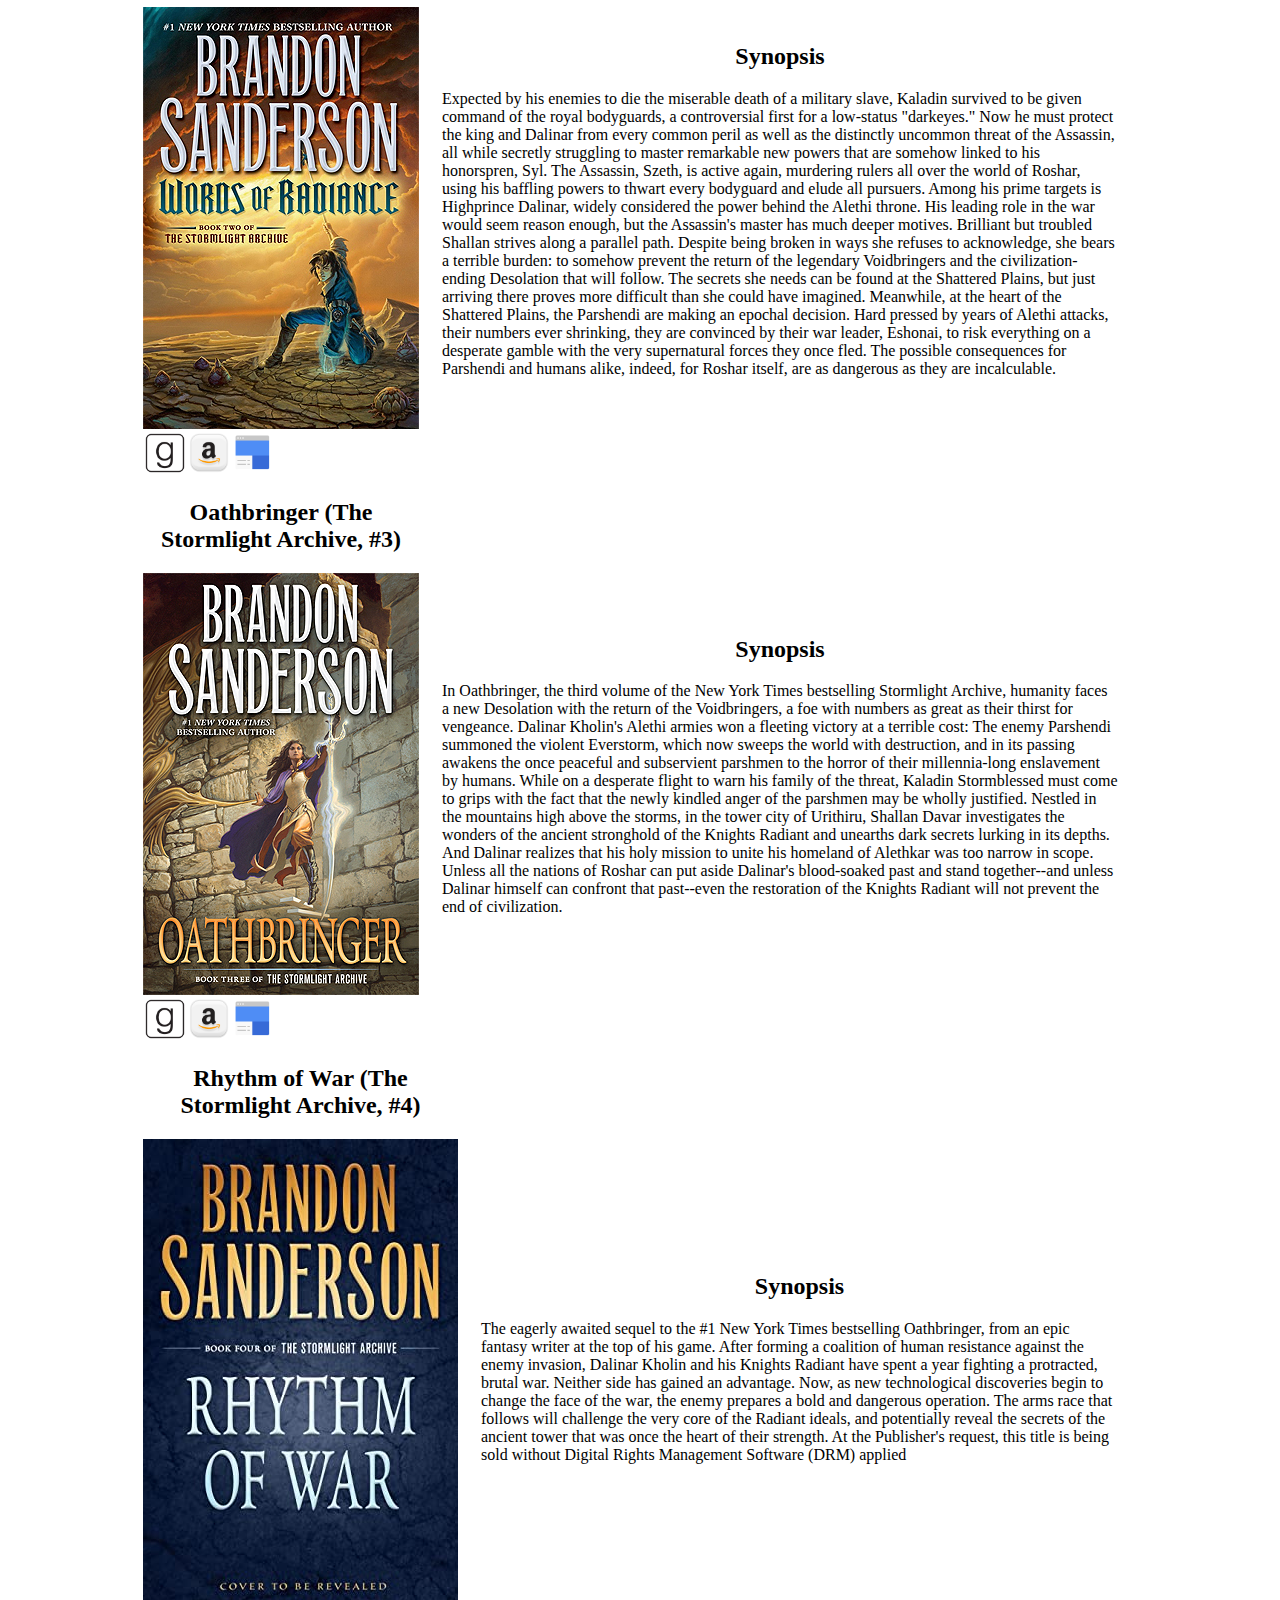
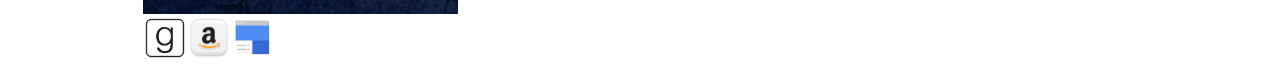
==== commit 29a2db6e: "save" ====
--- a/brandonsanderson.html
+++ b/brandonsanderson.html
@@ -16,30 +16,26 @@
   <body>
     <div class="home">
         <a href="index.html"><img src="images/castle.png" alt="castle icon" title="Home"></a>
-      </div>
-
-      <div class="home">
-        <a href="index.html"><img src="images/castle.png" alt="castle icon" title="Home"></a>
-      </div>
+    </div>
   
       <div class="outer">
         <div class="links">
-            <a href="levgrossman.html"><h3 class="grossman">Lev Grossman</h3></a>
+            <a href="levgrossman.html"><h3 id="grossman">Lev Grossman</h3></a>
         </div>
         <div class="links">
-            <a href="patrickrothfuss.html"><h3 class="rothfuss">Patrick Rothfuss</h3></a>
+            <a href="patrickrothfuss.html"><h3 id="rothfuss">Patrick Rothfuss</h3></a>
       </div>
       <div class="links">
-            <a href="brandonsanderson.html"><h3 class="sanderson">Brandon Sanderson</h3></a>
+            <a href="brandonsanderson.html"><h3 id="sanderson">Brandon Sanderson</h3></a>
       </div>
       <div class="links">
-            <a href="veschwab.html"><h3 class="schwab">V.E. Schwab</h3></a>
+            <a href="veschwab.html"><h3 id="schwab">V.E. Schwab</h3></a>
       </div>
       <div class="links">
-            <a href="sitemap.html"><h3 class="sitemap">Sitemap</h3></a>
+            <a href="sitemap.html"><h3 id="sitemap">Sitemap</h3></a>
       </div>
       <div class="links">
-            <a href="contact.html"><h3 class="contact">Contact</h3></a>
+            <a href="contact.html"><h3 id="contact">Contact</h3></a>
       </div>
       </div>
 <a id="sanderson"></a>
@@ -136,8 +132,6 @@
       
       He's seen Steelheart bleed. And he wants revenge.
     </p>
-
-    <h2>Personal Review</h2>
     </td>
   </tr>
 </table>
@@ -409,7 +403,76 @@
     </td>
   </tr>
 </table>
-   
+<script>
+  function grossmanOver(){
+    const link = document.getElementById("grossman");
+    link.style.backgroundColor = "silver";
+  }
+  function grossmanOut(){
+    const link = document.getElementById("grossman");
+    link.style.backgroundColor = "transparent"
+  }
+  function rothfussOver(){
+    const link = document.getElementById("rothfuss");
+    link.style.backgroundColor = "silver"
+  }
+  function rothfussOut(){
+    const link = document.getElementById("rothfuss");
+    link.style.backgroundColor = "transparent"
+  }
+  function sandersonOver(){
+    const link = document.getElementById("sanderson");
+    link.style.backgroundColor = "silver"
+  }
+  function sandersonOut(){
+    const link = document.getElementById("sanderson");
+    link.style.backgroundColor = "transparent"
+  }
+  function schwabOver(){
+    const link = document.getElementById("schwab");
+    link.style.backgroundColor = "silver"
+  }
+  function schwabOut(){
+    const link = document.getElementById("schwab");
+    link.style.backgroundColor = "transparent"
+  }
+  function sitemapOver(){
+    const link = document.getElementById("sitemap");
+    link.style.backgroundColor = "silver"
+  }
+  function sitemapOut(){
+    const link = document.getElementById("sitemap");
+    link.style.backgroundColor = "transparent"
+  }
+  function contactOver(){
+    const link = document.getElementById("contact");
+    link.style.backgroundColor = "silver"
+  }
+  function contactOut(){
+    const link = document.getElementById("contact");
+    link.style.backgroundColor = "transparent"
+  }
+
+
+  document.getElementById("grossman").onmouseover= grossmanOver;
+  document.getElementById("grossman").onmouseout= grossmanOut;
+  document.getElementById("rothfuss").onmouseover= rothfussOver;
+  document.getElementById("rothfuss").onmouseout= rothfussOut;
+  document.getElementById("sanderson").onmouseover= sandersonOver;
+  document.getElementById("sanderson").onmouseout= sandersonOut;
+
+  document.getElementById("schwab").onmouseover= schwabOver;
+  document.getElementById("schwab").onmouseout= schwabOut;
+
+  document.getElementById("sitemap").onmouseover= sitemapOver;
+  document.getElementById("sitemap").onmouseout= sitemapOut;
+
+  document.getElementById("contact").onmouseover= contactOver;
+  document.getElementById("contact").onmouseout= contactOut;
+
+
+
+</script>
 
   
     
--- a/styles/body.css
+++ b/styles/body.css
@@ -44,7 +44,4 @@
       width: 500px;
 
   }
- table{
-   border-bottom: black 1px solid;
- }
-  
+
--- a/styles/header.css
+++ b/styles/header.css
@@ -17,6 +17,7 @@
   }
   .home{
     text-align:center;
+    margin-top: 20px;
   }
   .home img{
     height: 50px;
@@ -26,6 +27,7 @@
         position:relative;
         margin-bottom:25px;
         margin-top:0px;
+        border-bottom: black 1px solid;
   }
   .links{
         display: inline-block;
@@ -35,9 +37,9 @@
     }
     h3{
         color:black;
-        border: black 1.5px solid;
-        width:fit-content;
-     
-        
-        
-    }+        border: black 1px solid;
+        width:fit-content; 
+        font-size: 18px;
+        font-family: serif;
+    }
+ 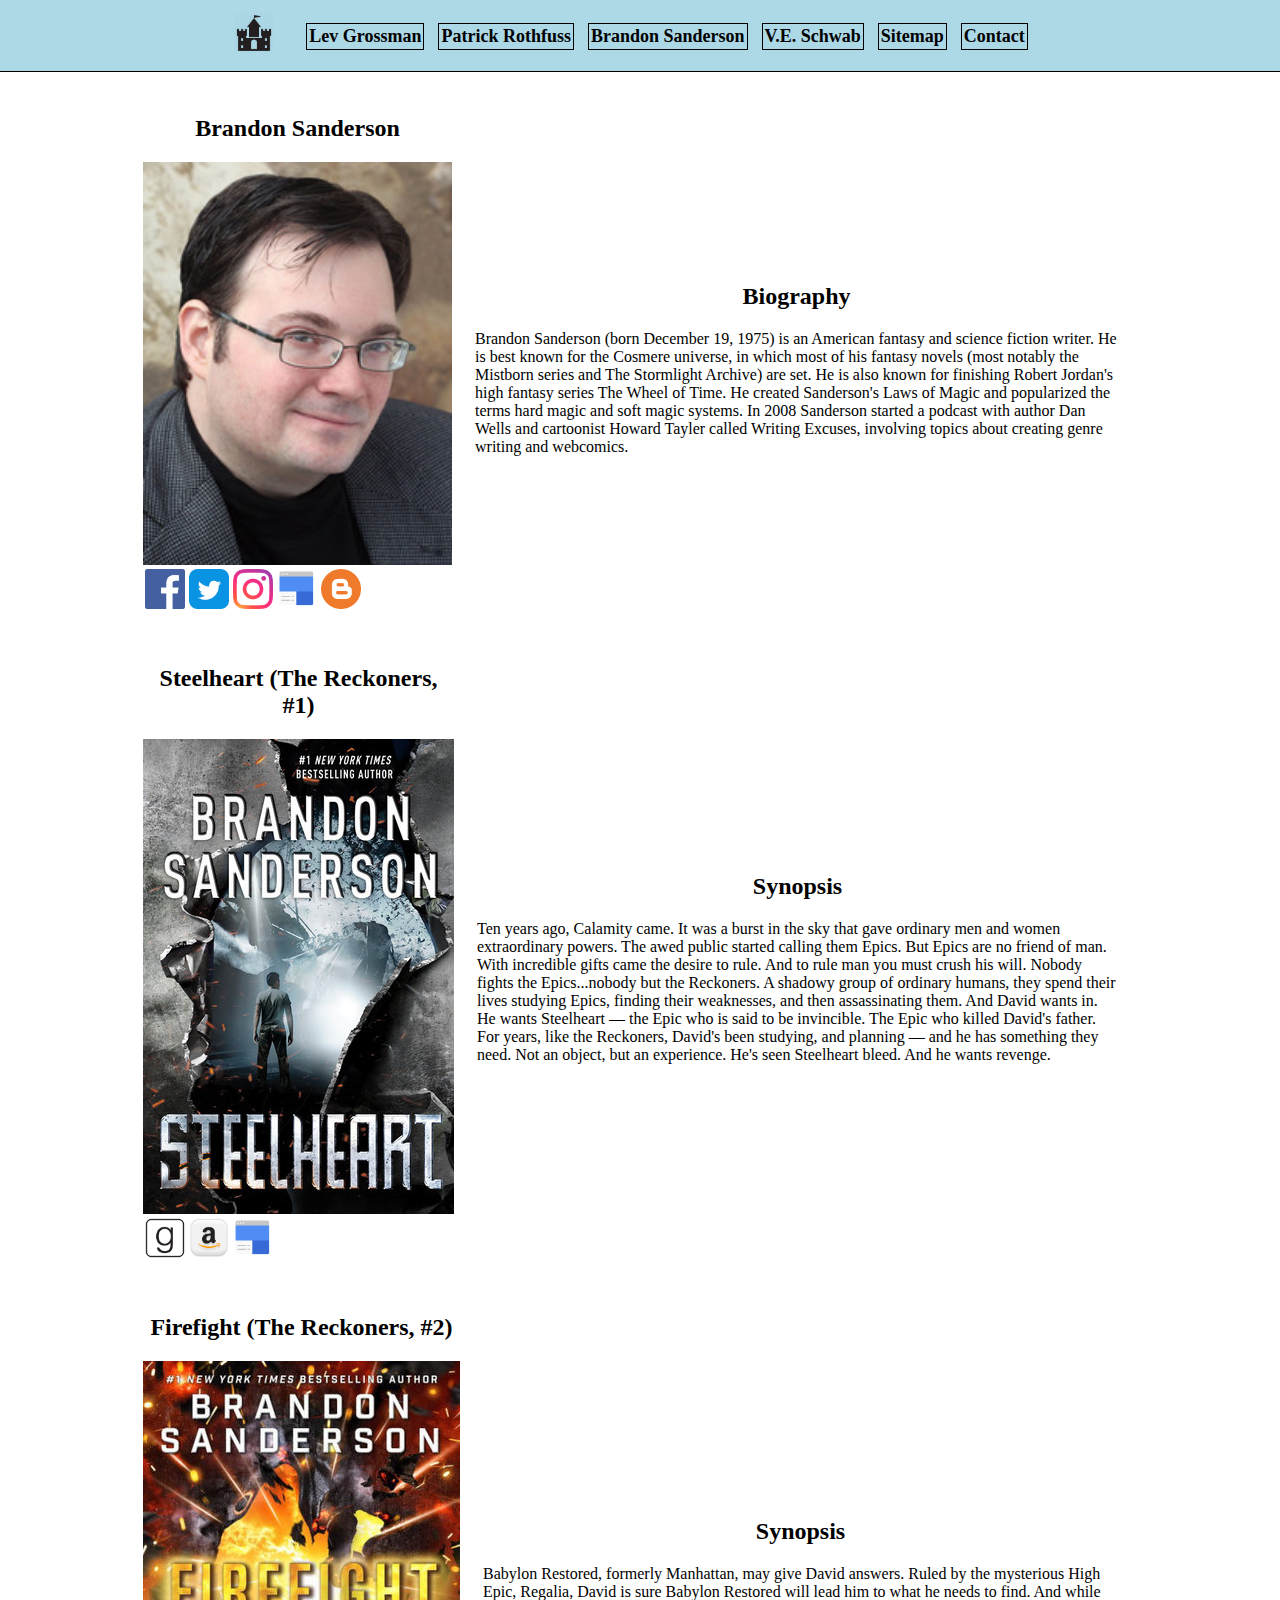
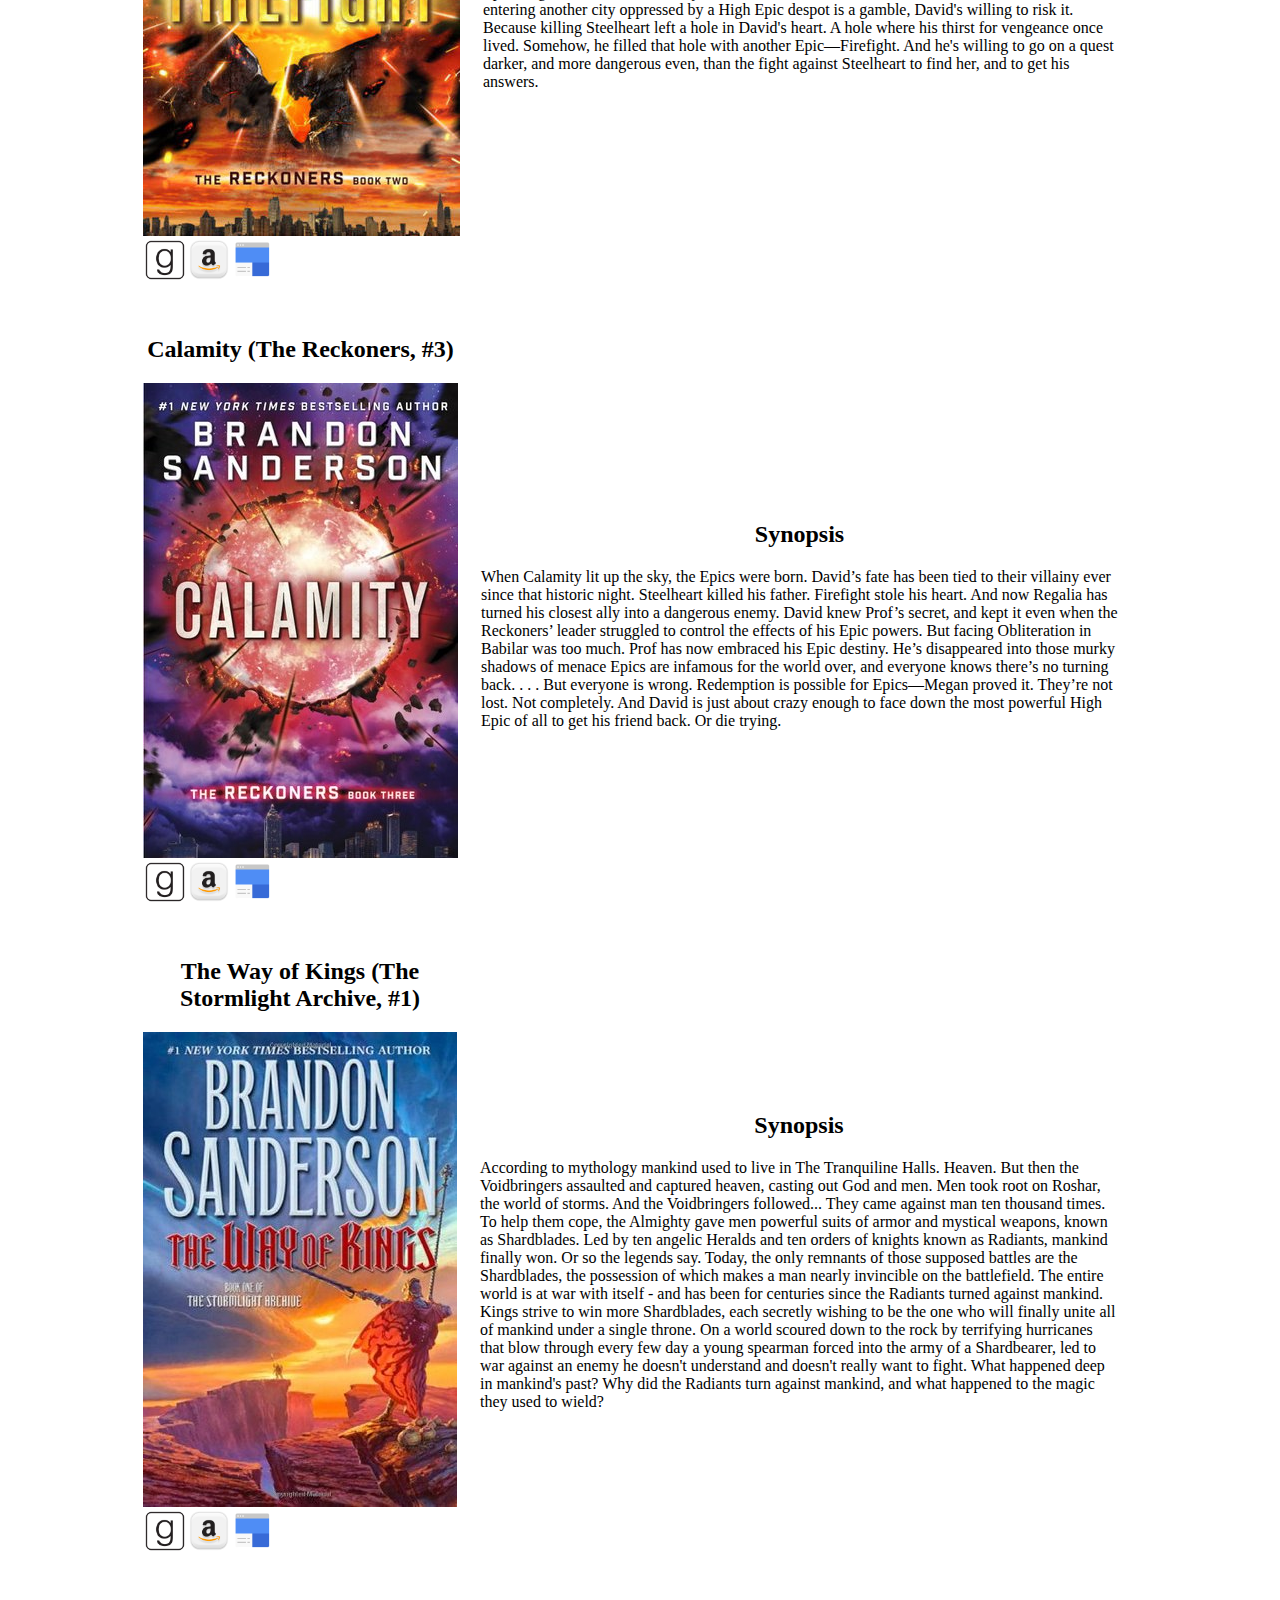
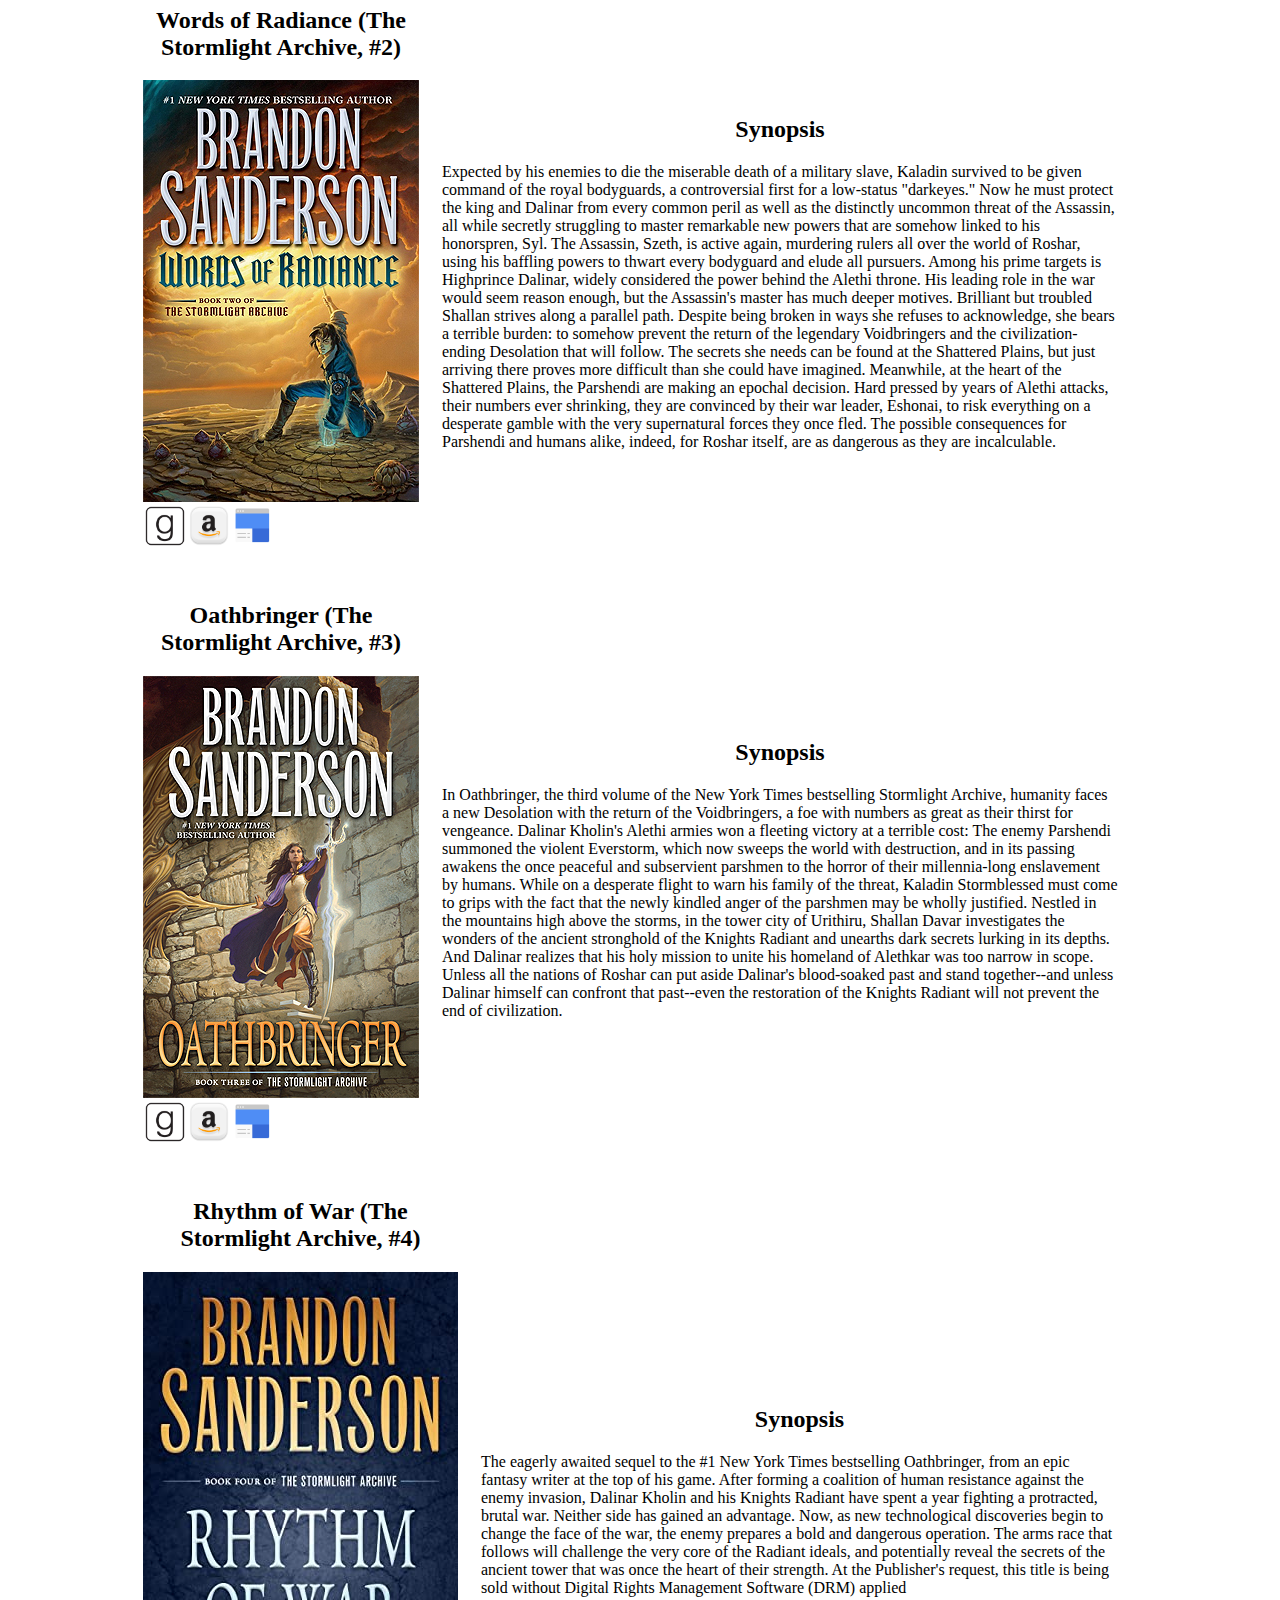
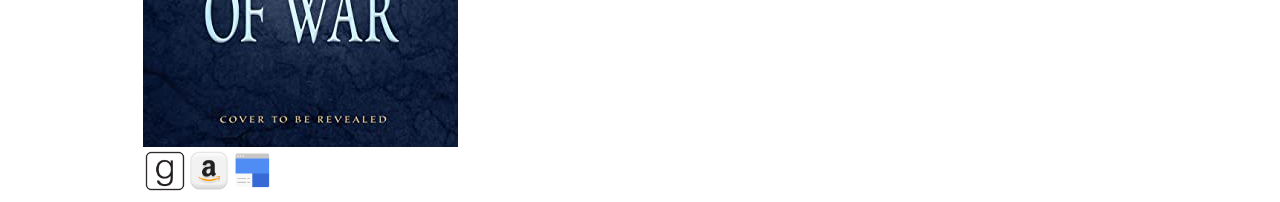
==== commit abfb73f1: "save" ====
--- a/brandonsanderson.html
+++ b/brandonsanderson.html
@@ -9,35 +9,35 @@
     <title>Brandon Sanderson</title>
     <link rel="stylesheet" type="text/css" href="styles/body.css">
     <link rel="stylesheet" type="text/css" href="styles/header.css">
+    <link rel="icon" href="images/favicon.png">
     <style>
       
     </style>
   </head>
   <body>
-    <div class="home">
-        <a href="index.html"><img src="images/castle.png" alt="castle icon" title="Home"></a>
-    </div>
-  
-      <div class="outer">
-        <div class="links">
-            <a href="levgrossman.html"><h3 id="grossman">Lev Grossman</h3></a>
-        </div>
-        <div class="links">
-            <a href="patrickrothfuss.html"><h3 id="rothfuss">Patrick Rothfuss</h3></a>
+    <div class="outer">
+      <div class="links">
+        <a href="index.html"><img id= "castle" class="home" src="images/castle.png" alt="castle icon" title="Home"></a>
       </div>
       <div class="links">
-            <a href="brandonsanderson.html"><h3 id="sanderson">Brandon Sanderson</h3></a>
+          <a href="levgrossman.html"><h3 id="grossman">Lev Grossman</h3></a>
       </div>
       <div class="links">
-            <a href="veschwab.html"><h3 id="schwab">V.E. Schwab</h3></a>
-      </div>
-      <div class="links">
-            <a href="sitemap.html"><h3 id="sitemap">Sitemap</h3></a>
-      </div>
-      <div class="links">
-            <a href="contact.html"><h3 id="contact">Contact</h3></a>
-      </div>
-      </div>
+          <a href="patrickrothfuss.html"><h3 id="rothfuss">Patrick Rothfuss</h3></a>
+    </div>
+    <div class="links">
+          <a href="brandonsanderson.html"><h3 id="sanderson">Brandon Sanderson</h3></a>
+    </div>
+    <div class="links">
+          <a href="veschwab.html"><h3 id="schwab">V.E. Schwab</h3></a>
+    </div>
+    <div class="links">
+          <a href="sitemap.html"><h3 id="sitemap">Sitemap</h3></a>
+    </div>
+    <div class="links">
+          <a href="contact.html"><h3 id="contact">Contact</h3></a>
+    </div>
+    </div>
 <a id="sanderson"></a>
 <table>
   <tr>
@@ -406,7 +406,7 @@
 <script>
   function grossmanOver(){
     const link = document.getElementById("grossman");
-    link.style.backgroundColor = "silver";
+    link.style.backgroundColor = "white";
   }
   function grossmanOut(){
     const link = document.getElementById("grossman");
@@ -414,7 +414,7 @@
   }
   function rothfussOver(){
     const link = document.getElementById("rothfuss");
-    link.style.backgroundColor = "silver"
+    link.style.backgroundColor = "white"
   }
   function rothfussOut(){
     const link = document.getElementById("rothfuss");
@@ -422,7 +422,7 @@
   }
   function sandersonOver(){
     const link = document.getElementById("sanderson");
-    link.style.backgroundColor = "silver"
+    link.style.backgroundColor = "white"
   }
   function sandersonOut(){
     const link = document.getElementById("sanderson");
@@ -430,7 +430,7 @@
   }
   function schwabOver(){
     const link = document.getElementById("schwab");
-    link.style.backgroundColor = "silver"
+    link.style.backgroundColor = "white"
   }
   function schwabOut(){
     const link = document.getElementById("schwab");
@@ -438,7 +438,7 @@
   }
   function sitemapOver(){
     const link = document.getElementById("sitemap");
-    link.style.backgroundColor = "silver"
+    link.style.backgroundColor = "white"
   }
   function sitemapOut(){
     const link = document.getElementById("sitemap");
@@ -446,7 +446,7 @@
   }
   function contactOver(){
     const link = document.getElementById("contact");
-    link.style.backgroundColor = "silver"
+    link.style.backgroundColor = "white"
   }
   function contactOut(){
     const link = document.getElementById("contact");
@@ -470,6 +470,16 @@
   document.getElementById("contact").onmouseover= contactOver;
   document.getElementById("contact").onmouseout= contactOut;
 
+  function whitecastle() {
+      const castle = document.getElementById("castle");
+      castle.src = "images/whitecastle.png"
+    }
+    function blackcastle() {
+      const castle = document.getElementById("castle");
+      castle.src = "images/castle.png"
+    }
+    document.getElementById("castle").onmouseover = whitecastle;
+    document.getElementById("castle").onmouseout = blackcastle;
 
 
 </script>
--- a/styles/body.css
+++ b/styles/body.css
@@ -25,6 +25,7 @@
     margin-left: auto;
     margin-right: auto;
     width: 1000px;
+    margin-top: 30px;
   }
   #authorimg{
     width: 309px;
--- a/styles/header.css
+++ b/styles/header.css
@@ -18,20 +18,27 @@
   .home{
     text-align:center;
     margin-top: 20px;
+    height: 40px;
+    vertical-align: middle;
+    position: relative;
+    bottom: 15px;
+    right: 18px;
   }
   .home img{
-    height: 50px;
+    height: 30px;
   }
   .outer {
         text-align: center;
         position:relative;
-        margin-bottom:25px;
-        margin-top:0px;
         border-bottom: black 1px solid;
+        background-color: lightblue;
+        margin: -10px;
   }
   .links{
         display: inline-block;
         margin: 5px;
+        position: relative;
+        top: 2px;
         
         
     }
@@ -41,5 +48,6 @@
         width:fit-content; 
         font-size: 18px;
         font-family: serif;
+        padding: 2px;
     }
  